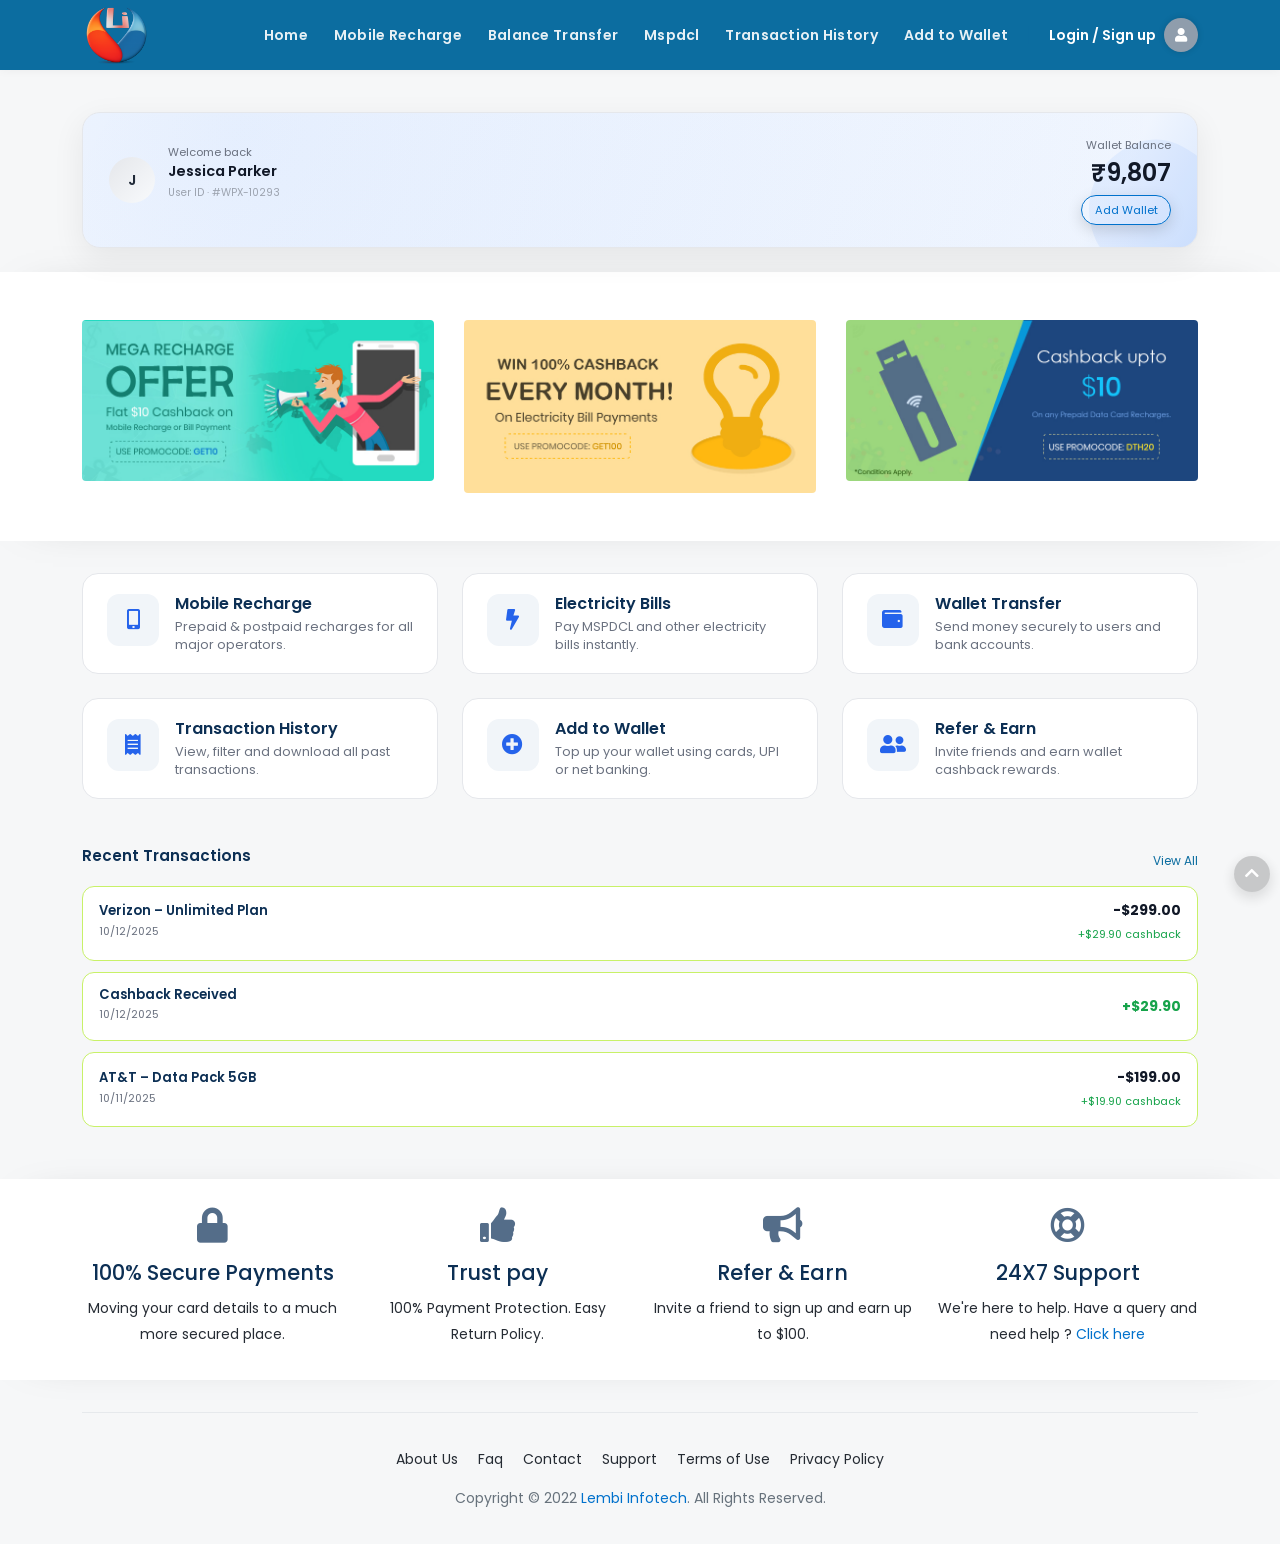
==== index.html @ 403d117f "initialcommit2" ====
<!DOCTYPE html>
<html lang="en">

<head>
<meta charset="UTF-8" />
<meta http-equiv="X-UA-Compatible" content="IE=edge">
<meta name="viewport" content="width=device-width, initial-scale=1, minimum-scale=1.0, shrink-to-fit=no">
<link href="images/logo.png" rel="icon" />
<title>Lembi Infotech - Recharge & Bill Payment, Booking HTML5 Template</title>
<meta name="description" content="Lembi Infotech - Recharge & Bill Payment, Booking HTML5 Template">
<meta name="author" content="Lembi Infotech">

<!-- Web Fonts
============================================= -->
<link href="https://fonts.googleapis.com/css2?family=Poppins:ital,wght@0,100;0,200;0,300;0,400;0,500;0,600;0,700;0,800;0,900;1,100;1,200;1,300;1,400;1,500;1,600;1,700;1,800;1,900&amp;display=swap" rel="stylesheet">

<!-- Stylesheet
============================================= -->
<link rel="stylesheet" type="text/css" href="vendor/bootstrap/css/bootstrap.min.css" />
<link rel="stylesheet" type="text/css" href="vendor/font-awesome/css/all.min.css" />
<link rel="stylesheet" type="text/css" href="vendor/owl.carousel/assets/owl.carousel.min.css" />
<link rel="stylesheet" type="text/css" href="css/stylesheet.css" />
<link id="color-switcher" type="text/css" rel="stylesheet" href="#" />
</head>
<body>
<!-- Preloader -->
<div id="preloader">
  <div data-loader="dual-ring"></div>
</div>
<!-- Preloader End --> 

<!-- Document Wrapper   
============================================= -->
<div id="main-wrapper"> 
  
  <!-- Header
  ============================================= -->
  <header id="header" class="header-dark">
    <div class="container">
      <div class="header-row">
        <div class="header-column justify-content-start"> 
          
          <!-- Logo
          ============================================= -->
          <div class="logo me-2 me-lg-3"> <a href="index.html" class="d-flex" title="Lembi Infotech - HTML Template"><img class="navbar-logo" src="images/logo.png" alt="Lembi Infotech" width="127" height="29" /></a> </div>
          <!-- Logo end --> 
          
        </div>
        <div class="header-column justify-content-end"> 
          
          <!-- Primary Navigation
          ============================================= -->
          <nav class="primary-menu navbar navbar-expand-lg">
            <div id="header-nav" class="collapse navbar-collapse">
              <ul class="navbar-nav">
                <!-- <li class="dropdown active"> <a class="" href="index-2.html">Home</a>
                  
                </li>
                <li class="dropdown active"> <a class="" href="index-2.html">Mobile Recharge</a>
                  
                </li>
                <li class="dropdown active"> <a class="" href="index-2.html">Balance Transfer</a>
                  
                </li>
                <li class="dropdown active"> <a class="" href="index-2.html">Mspdcl</a>
                  
                </li>
                <li class="dropdown active"> <a class="" href="index-2.html">Transaction History</a>
                  
                </li>
                <li class="dropdown active"> <a class="" href="index-2.html">Add to Wallet</a>
                  
                </li> -->
                <li class="dropdown active">
                  <a class="nav-link-smart" href="index-2.html">Home</a>
                </li>
                <li class="dropdown active">
                  <a class="nav-link-smart" href="index-2.html">Mobile Recharge</a>
                </li>
                <li class="dropdown active">
                  <a class="nav-link-smart" href="index-2.html">Balance Transfer</a>
                </li>
                <li class="dropdown active">
                  <a class="nav-link-smart" href="index-2.html">Mspdcl</a>
                </li>
                <li class="dropdown active">
                  <a class="nav-link-smart" href="index-2.html">Transaction History</a>
                </li>
                <li class="dropdown active">
                  <a class="nav-link-smart" href="index-2.html">Add to Wallet</a>
                </li>
                
       
              </ul>
            </div>
          </nav>
          <!-- Primary Navigation end --> 




      
          
          <!-- Collapse Button
		  =============================== -->
          <button class="navbar-toggler" type="button" data-bs-toggle="collapse" data-bs-target="#header-nav"> <span></span> <span></span> <span></span> </button>
          <div class="vr mx-2 h-25 my-auto"></div>
          <!-- Login Signup
		  =============================== -->
          <nav class="login-signup navbar navbar-expand">
            <ul class="navbar-nav">
              <li class="profile"><a class="pe-0" data-bs-toggle="modal" data-bs-target="#login-modal" href="#" title="Login / Sign up"><span class="d-none d-sm-inline-block">Login / Sign up</span> <span class="user-icon ms-sm-2"><i class="fas fa-user"></i></span></a></li>
            </ul>
          </nav>
        </div>
      </div>
    </div>
  </header>
  <!-- Header end --> 
  
  <!-- Content
  ============================================= -->
  <div id="content">


    <section class="wallet-header">
      <div class="container">
        <div class="wallet-card-pro">
    
          <!-- Background layers -->
          <span class="wallet-bg"></span>
          <span class="wallet-lines"></span>
    
          <!-- Decorative SVG -->
          <svg class="wallet-shape" viewBox="0 0 200 200" aria-hidden="true">
            <path
              d="M40,-60C55,-50,70,-40,76,-25C82,-10,78,10,68,28C58,46,42,62,22,70C2,78,-22,78,-40,68C-58,58,-70,38,-74,18C-78,-2,-74,-22,-64,-38C-54,-54,-38,-66,-20,-72C-2,-78,18,-76,40,-60Z"
              transform="translate(100 100)"
            />
          </svg>
    
          <!-- Left: User -->
          <div class="wallet-info">
            <div class="wallet-avatar">J</div>
            <div>
              <p class="wallet-greet">Welcome back</p>
              <h5 class="wallet-name">Jessica Parker</h5>
              <p class="wallet-id">User ID · #WPX-10293</p>
            </div>
          </div>
    
          <!-- Right: Balance -->
          <div class="wallet-balance">
            <p class="balance-label">Wallet Balance</p>
            <h2 class="balance-amount">₹9,807</h2>
            <a href="wallet-add.html" class="btn btn-outline-primary btn-sm">
              Add Wallet
            </a>
          </div>
    
        </div>
      </div>
    </section>
    
            

        <!-- Banner
    ============================================= -->
    <div class="bg-white shadow-md py-5">
      <div class="container">
        <div class="owl-carousel owl-theme" data-autoplay="true" data-loop="true" data-nav="true" data-margin="30" data-items-xs="1" data-items-sm="2" data-items-md="2" data-items-lg="3">
          <div class="item"><a href="#"><img class="img-fluid rounded" src="images/slider/banner-1.jpg" alt="banner" /></a></div>
          <div class="item"><a href="#"><img class="img-fluid rounded" src="images/slider/banner-6.jpg" alt="banner" /></a></div>
          <div class="item"><a href="#"><img class="img-fluid rounded" src="images/slider/banner-2.jpg" alt="banner" /></a></div>
        </div>
      </div>
    </div>
    <!-- Banner end --> 
    <section class="services-section">
      <div class="container">
        <div class="row g-4">
    
          <!-- Card -->
          <div class="col-6 col-md-6 col-lg-4">
            <a href="mobile-recharge.html" class="service-card-pro">
              <span class="service-more">⋯</span>
              <div class="service-icon">
                <i class="fas fa-mobile-alt"></i>
              </div>
              <div class="service-content">
                <h5>Mobile Recharge</h5>
                <p>Prepaid & postpaid recharges for all major operators.</p>
              </div>
            </a>
          </div>
    
          <div class="col-6 col-md-6 col-lg-4">
            <a href="electricity.html" class="service-card-pro">
              <span class="service-more">⋯</span>
              <div class="service-icon">
                <i class="fas fa-bolt"></i>
              </div>
              <div class="service-content">
                <h5>Electricity Bills</h5>
                <p>Pay MSPDCL and other electricity bills instantly.</p>
              </div>
            </a>
          </div>
    
          <div class="col-6 col-md-6 col-lg-4">
            <a href="wallet-transfer.html" class="service-card-pro">
              <span class="service-more">⋯</span>
              <div class="service-icon">
                <i class="fas fa-wallet"></i>
              </div>
              <div class="service-content">
                <h5>Wallet Transfer</h5>
                <p>Send money securely to users and bank accounts.</p>
              </div>
            </a>
          </div>
    
          <div class="col-6 col-md-6 col-lg-4">
            <a href="transactions.html" class="service-card-pro">
              <span class="service-more">⋯</span>
              <div class="service-icon">
                <i class="fas fa-receipt"></i>
              </div>
              <div class="service-content">
                <h5>Transaction History</h5>
                <p>View, filter and download all past transactions.</p>
              </div>
            </a>
          </div>
    
          <div class="col-6 col-md-6 col-lg-4">
            <a href="add-wallet.html" class="service-card-pro">
              <span class="service-more">⋯</span>
              <div class="service-icon">
                <i class="fas fa-plus-circle"></i>
              </div>
              <div class="service-content">
                <h5>Add to Wallet</h5>
                <p>Top up your wallet using cards, UPI or net banking.</p>
              </div>
            </a>
          </div>
    
          <div class="col-6 col-md-6 col-lg-4">
            <a href="referral.html" class="service-card-pro">
              <span class="service-more">⋯</span>
              <div class="service-icon">
                <i class="fas fa-user-friends"></i>
              </div>
              <div class="service-content">
                <h5>Refer & Earn</h5>
                <p>Invite friends and earn wallet cashback rewards.</p>
              </div>
            </a>
          </div>
    
        </div>
      </div>
    </section>
    

<!-- Recent Transactions -->
<section class="transactions-section">
  <div class="container">
    <div class="section-head">
      <h5>Recent Transactions</h5>
      <a href="transactions.html">View All</a>
    </div>

    <div class="transaction-card debit">
      <div class="tx-left">
        <h6>Verizon – Unlimited Plan</h6>
        <span class="tx-date">10/12/2025</span>
      </div>
      <div class="tx-right">
        <span class="amount negative">-$299.00</span>
        <span class="cashback positive">+$29.90 cashback</span>
      </div>
    </div>

    <div class="transaction-card credit">
      <div class="tx-left">
        <h6>Cashback Received</h6>
        <span class="tx-date">10/12/2025</span>
      </div>
      <div class="tx-right">
        <span class="amount positive">+$29.90</span>
      </div>
    </div>

    <div class="transaction-card debit">
      <div class="tx-left">
        <h6>AT&amp;T – Data Pack 5GB</h6>
        <span class="tx-date">10/11/2025</span>
      </div>
      <div class="tx-right">
        <span class="amount negative">-$199.00</span>
        <span class="cashback positive">+$19.90 cashback</span>
      </div>
    </div>

  </div>
</section>



    
    
  </div>
  <!-- Content end --> 
  
  <!-- Footer
  ============================================= -->
  <footer id="footer">
    <section class="section bg-white shadow-md pt-4 pb-3">
      <div class="container">
        <div class="row">
          <div class="col-sm-6 col-md-3">
            <div class="featured-box text-center">
              <div class="featured-box-icon"> <i class="fas fa-lock"></i> </div>
              <h4>100% Secure Payments</h4>
              <p>Moving your card details to a much more secured place.</p>
            </div>
          </div>
          <div class="col-sm-6 col-md-3">
            <div class="featured-box text-center">
              <div class="featured-box-icon"> <i class="fas fa-thumbs-up"></i> </div>
              <h4>Trust pay</h4>
              <p>100% Payment Protection. Easy Return Policy.</p>
            </div>
          </div>
          <div class="col-sm-6 col-md-3">
            <div class="featured-box text-center">
              <div class="featured-box-icon"> <i class="fas fa-bullhorn"></i> </div>
              <h4>Refer & Earn</h4>
              <p>Invite a friend to sign up and earn up to $100.</p>
            </div>
          </div>
          <div class="col-sm-6 col-md-3">
            <div class="featured-box text-center">
              <div class="featured-box-icon"> <i class="far fa-life-ring"></i> </div>
              <h4>24X7 Support</h4>
              <p>We're here to help. Have a query and need help ? <a href="#">Click here</a></p>
            </div>
          </div>
        </div>
      </div>
    </section>

    <div class="container">
      <div class="footer-copyright">
        <ul class="nav justify-content-center">
          <li class="nav-item"> <a class="nav-link active" href="#">About Us</a> </li>
          <li class="nav-item"> <a class="nav-link" href="#">Faq</a> </li>
          <li class="nav-item"> <a class="nav-link" href="#">Contact</a> </li>
          <li class="nav-item"> <a class="nav-link" href="#">Support</a> </li>
          <li class="nav-item"> <a class="nav-link" href="#">Terms of Use</a> </li>
          <li class="nav-item"> <a class="nav-link" href="#">Privacy Policy</a> </li>
        </ul>
        <p class="copyright-text">Copyright © 2022 <a href="#">Lembi Infotech</a>. All Rights Reserved.</p>
      </div>
    </div>
  </footer>
  <!-- Footer end --> 
  
</div>
<!-- Document Wrapper end --> 

<!-- Back to Top
============================================= --> 
<a id="back-to-top" data-bs-toggle="tooltip" title="Back to Top" href="javascript:void(0)"><i class="fa fa-chevron-up"></i></a> 



<!-- Login Modal
=========================== -->
<div id="login-modal" class="modal fade" role="dialog" aria-hidden="true">
  <div class="modal-dialog modal-dialog-centered" role="document">
    <div class="modal-content border-0">
      <div class="modal-body py-4 px-0">
        <button type="button" class="btn-close position-absolute top-0 end-0 mt-1 me-1 mt-sm-2 me-sm-2" data-bs-dismiss="modal" aria-label="Close"></button>
        <!-- Login Form
        ====================== -->
        <div class="row">
          <div class="col-11 col-md-10 mx-auto">
            <ul class="nav nav-tabs nav-justified mb-4" role="tablist">
              <li class="nav-item"> <a class="nav-link text-5 lh-lg active">Login</a> </li>
              <li class="nav-item"> <a class="nav-link text-5 lh-lg" href="#" data-bs-toggle="modal" data-bs-target="#signup-modal" data-bs-dismiss="modal">Sign Up</a> </li>
            </ul>
            <p class="text-4 fw-300 text-muted text-center mb-4">We are glad to see you again!</p>
            <form id="loginForm" method="post">
              <div class="mb-3">
                <input type="email" class="form-control" id="emailAddress" required placeholder="Mobile or Email">
              </div>
              <div class="mb-3">
                <input type="password" class="form-control" id="loginPassword" required placeholder="Password">
              </div>
              <div class="row my-4">
                <div class="col">
                  <div class="form-check text-3">
                    <input id="remember-me" name="remember" class="form-check-input" type="checkbox">
                    <label class="form-check-label text-2" for="remember-me">Remember Me</label>
                  </div>
                </div>
                <div class="col text-2 text-end"><a class="btn-link" href="#" data-bs-toggle="modal" data-bs-target="#forgot-password-modal" data-bs-dismiss="modal">Forgot Password ?</a></div>
              </div>
              <div class="d-grid my-4">
                <button class="btn btn-primary" type="submit">Login</button>
              </div>
			  </form>
            <div class="d-flex align-items-center my-3">
              <hr class="flex-grow-1">
              <span class="mx-2 text-2 text-muted">Or Login with Social Profile</span>
              <hr class="flex-grow-1">
            </div>
            <div class="d-flex  flex-column align-items-center mb-3">
              <ul class="social-icons social-icons-colored social-icons-circle">
                <li class="social-icons-facebook"><a href="#" data-bs-toggle="tooltip" title="Log In with Facebook"><i class="fab fa-facebook-f"></i></a></li>
                <li class="social-icons-twitter"><a href="#" data-bs-toggle="tooltip" title="Log In with Twitter"><i class="fab fa-twitter"></i></a></li>
                <li class="social-icons-google"><a href="#" data-bs-toggle="tooltip" title="Log In with Google"><i class="fab fa-google"></i></a></li>
                <li class="social-icons-linkedin"><a href="#" data-bs-toggle="tooltip" title="Log In with Linkedin"><i class="fab fa-linkedin-in"></i></a></li>
              </ul>
            </div>
            <p class="text-2 text-center mb-0">New to Lembi Infotech? <a class="btn-link" href="#" data-bs-toggle="modal" data-bs-target="#signup-modal" data-bs-dismiss="modal">Sign Up</a></p>
          </div>
        </div>
        <!-- Login Form End --> 
      </div>
    </div>
  </div>
</div>
<!-- Login Modal End --> 

<!-- Sign Up Modal
=========================== -->
<div id="signup-modal" class="modal fade" role="dialog" aria-hidden="true">
  <div class="modal-dialog modal-dialog-centered" role="document">
    <div class="modal-content border-0">
      <div class="modal-body py-4 px-0">
        <button type="button" class="btn-close position-absolute top-0 end-0 mt-1 me-1 mt-sm-2 me-sm-2" data-bs-dismiss="modal" aria-label="Close"></button>
        <!-- Sign Up Form
        ====================== -->
        <div class="row">
          <div class="col-11 col-md-10 mx-auto">
            <ul class="nav nav-tabs nav-justified mb-4" role="tablist">
              <li class="nav-item"> <a class="nav-link text-5 lh-lg" href="#" data-bs-toggle="modal" data-bs-target="#login-modal" data-bs-dismiss="modal">Log In</a> </li>
              <li class="nav-item"> <a class="nav-link text-5 lh-lg active">Sign Up</a> </li>
            </ul>
            <p class="text-4 fw-300 text-muted text-center mb-4">Looks like you're new here!</p>
            <form id="signupForm" method="post">
              <div class="mb-3">
                <input type="text" class="form-control" id="fullName" required placeholder="Your Name">
              </div>
              <div class="mb-3">
                <input type="email" class="form-control" id="emailAddress" required placeholder="Email Id">
              </div>
              <div class="mb-3">
                <input type="password" class="form-control" id="loginPassword" required placeholder="Password">
              </div>
              <div class="form-check text-3 my-4">
                <input id="agree" name="agree" class="form-check-input" type="checkbox">
                <label class="form-check-label text-2" for="agree">I agree to the <a href="#">Terms</a> and <a href="#">Privacy Policy</a>.</label>
              </div>
              <div class="d-grid my-4">
                <button class="btn btn-primary" type="submit">Sign Up</button>
              </div>
            </form>
            <div class="d-flex align-items-center my-3">
              <hr class="flex-grow-1">
              <span class="mx-2 text-2 text-muted">Or Sign Up with Social Profile</span>
              <hr class="flex-grow-1">
            </div>
            <div class="d-flex  flex-column align-items-center mb-3">
              <ul class="social-icons social-icons-colored social-icons-circle">
                <li class="social-icons-facebook"><a href="#" data-bs-toggle="tooltip" title="Sign Up with Facebook"><i class="fab fa-facebook-f"></i></a></li>
                <li class="social-icons-twitter"><a href="#" data-bs-toggle="tooltip" title="Sign Up with Twitter"><i class="fab fa-twitter"></i></a></li>
                <li class="social-icons-google"><a href="#" data-bs-toggle="tooltip" title="Sign Up with Google"><i class="fab fa-google"></i></a></li>
                <li class="social-icons-linkedin"><a href="#" data-bs-toggle="tooltip" title="Sign Up with Linkedin"><i class="fab fa-linkedin-in"></i></a></li>
              </ul>
            </div>
            <p class="text-2 text-center mb-0">Already have an account? <a class="btn-link" href="#" data-bs-toggle="modal" data-bs-target="#login-modal" data-bs-dismiss="modal">Log In</a></p>
          </div>
        </div>
        <!-- Sign Up Form End --> 
      </div>
    </div>
  </div>
</div>
<!-- Sign Up Modal End --> 

<!-- Forgot Password Modal
============================== -->
<div id="forgot-password-modal" class="modal fade" role="dialog" aria-hidden="true">
  <div class="modal-dialog modal-dialog-centered" role="document">
    <div class="modal-content border-0">
      <div class="modal-body py-4 px-0">
        <button type="button" class="btn-close position-absolute top-0 end-0 mt-1 me-1 mt-sm-2 me-sm-2" data-bs-dismiss="modal" aria-label="Close"></button>
        <!-- Forgot Password Form
        =========================== -->
        <div class="row">
          <div class="col-11 col-md-10 mx-auto">
            <h3 class="text-center mt-3 mb-4">Forgot your password?</h3>
            <p class="text-center text-3 text-muted">Enter your Email or Mobile and we’ll help you reset your password.</p>
            <form id="forgotForm" class="form-border" method="post">
              <div class="mb-3">
                <input type="text" class="form-control" id="emailAddress" required placeholder="Enter Email or Mobile Number">
              </div>
              <div class="d-grid my-4">
                <button class="btn btn-primary" type="submit">Continue</button>
              </div>
            </form>
            <p class="text-center mb-0"><a class="btn-link" href="#" data-bs-toggle="modal" data-bs-target="#login-modal" data-bs-dismiss="modal">Return to Log In</a> <span class="text-muted mx-3">|</span> <a class="btn-link" href="#" data-bs-toggle="modal" data-bs-target="#otp-modal" data-bs-dismiss="modal">Request OTP</a></p>
          </div>
        </div>
        <!-- Forgot Password Form End --> 
      </div>
    </div>
  </div>
</div>
<!-- Forgot Password Modal End --> 

<!-- OTP Modal
============================== -->
<div id="otp-modal" class="modal fade" role="dialog" aria-hidden="true">
  <div class="modal-dialog modal-dialog-centered" role="document">
    <div class="modal-content border-0">
      <div class="modal-body py-4 px-0">
        <button type="button" class="btn-close position-absolute top-0 end-0 mt-1 me-1 mt-sm-2 me-sm-2" data-bs-dismiss="modal" aria-label="Close"></button>
        <!-- OTP Form
        =========================== -->
        <div class="row">
          <div class="col-11 col-md-10 mx-auto">
            <h3 class="text-center mt-3 mb-4">Two-Step Verification</h3>
            <p class="text-center"><img class="img-fluid" src="images/otp-icon.png" alt="verification"></p>
            <p class="text-muted text-3 text-center">Please enter the OTP (one time password) to verify your account. A Code has been sent to <span class="text-dark text-4">+1*******179</span></p>
            <form id="otp-screen" class="form-border" method="post">
              <div class="row gx-3">
                <div class="col">
                  <input type="text" class="form-control text-center text-6 px-0 py-2" maxlength="1" required autocomplete="off">
                </div>
                <div class="col">
                  <input type="text" class="form-control text-center text-6 px-0 py-2" maxlength="1" required autocomplete="off">
                </div>
                <div class="col">
                  <input type="text" class="form-control text-center text-6 px-0 py-2" maxlength="1" required autocomplete="off">
                </div>
                <div class="col">
                  <input type="text" class="form-control text-center text-6 px-0 py-2" maxlength="1" required autocomplete="off">
                </div>
              </div>
              <div class="d-grid my-4">
                <button class="btn btn-primary" type="submit">Verify</button>
              </div>
            </form>
            <p class="text-2 text-center">Not received your code? <a class="btn-link" href="#">Resend code</a></p>
            <p class="text-2 text-center mb-0"><a class="btn-link" href="#">Call me</a></p>
          </div>
        </div>
        <!-- OTP Form End --> 
      </div>
    </div>
  </div>
</div>
<!-- OTP Modal End --> 


<!-- Script --> 
<script src="vendor/jquery/jquery.min.js"></script> 
<script src="vendor/bootstrap/js/bootstrap.bundle.min.js"></script> 
<script src="vendor/owl.carousel/owl.carousel.min.js"></script> 
<script src="js/switcher.min.js"></script>
<script src="js/theme.js"></script>
</body>

</html>
---- css/stylesheet.css ----
/*===========================================================

   Template Name: Demo
   Description: Recharge & Bill Payment, Booking HTML Template
   Author: Yoihenba & Lembo
	
=================================================
  Table of Contents
=================================================

	- Basic
	- Helpers Classes
	- Layouts
	- Header
		- Logo
		- Primary Menu
		- Secondary Nav
		- Page Header
	- Recharge & Bill Pages
	- Booking Pages
	- Blog
	- Elements
		- Featured Box
		- Team
		- Accordion & Toggle
		- Tabs
		- Easy Responsive Tab Accordion
		- Custom Background
		- Brands Grid
		- Banner
		- Simple ul
	- Footer
		- Payments Images
		- Newsleter
		- Social Icons
		- Login/Signup Modal Dialog
		- Back to Top
	- Extra

-------------------------------------------------------------------*/
/* =================================== */
/*  Basic Style 
/* =================================== */
body {
  background: #e7e9ed;
  color: #535b61;
  font-family: "Poppins", sans-serif;
  font-size: 14px;
  line-height: 22px;
}

/*-------- Preloader --------*/
#preloader {
  position: fixed;
  z-index: 999999999 !important;
  background-color: #fff;
  top: 0;
  left: 0;
  right: 0;
  bottom: 0;
  width: 100%;
  height: 100%;
}

#preloader [data-loader="dual-ring"] {
  position: absolute;
  top: 50%;
  left: 50%;
  width: 40px;
  height: 40px;
  margin-left: -20px;
  margin-top: -20px;
  content: " ";
  display: block;
  border-radius: 50%;
  border: 5px solid #0071cc;
  border-color: #0071cc #f1f5f6 #0071cc #f1f5f6;
  animation: dual-ring 0.8s linear infinite;
}

@keyframes dual-ring {
  0% {
    transform: rotate(0deg);
  }
  100% {
    transform: rotate(360deg);
  }
}

form {
  padding: 0;
  margin: 0;
  display: inline;
}

img {
  vertical-align: inherit;
}

a, a:focus {
  color: #0071cc;
  text-decoration: none;
  -webkit-transition: all 0.2s ease;
  transition: all 0.2s ease;
}

a:hover, a:active {
  color: #005da8;
  -webkit-transition: all 0.2s ease;
  transition: all 0.2s ease;
}

a:focus, a:active,
.btn.active.focus,
.btn.active:focus,
.btn.focus,
.btn:active.focus,
.btn:active:focus,
.btn:focus,
button:focus,
button:active {
  outline: none;
}

p {
  line-height: 1.9;
}

.blockquote {
  border-width: 0 0 0 5px;
  border-style: solid;
  border-color: #eee;
  padding: 10px 20px;
  font-size: 1rem;
}

html[dir="rtl"] .blockquote {
  border-width: 0 5px 0 0px;
}

iframe {
  border: 0 !important;
}

h1, h2, h3, h4, h5, h6 {
  color: #0c2f54;
  font-family: "Poppins", sans-serif;
}

.table {
  color: #535b61;
}

.table-hover tbody tr:hover {
  background-color: #f6f7f8;
}

/* =================================== */
/*  Helpers Classes
/* =================================== */
/* Box Shadow */
.shadow-md {
  -webkit-box-shadow: 0px 0px 50px -35px rgba(0, 0, 0, 0.4);
  box-shadow: 0px 0px 50px -35px rgba(0, 0, 0, 0.4);
}

/* Border Radius */
.rounded-top-0 {
  border-top-start-radius: 0px !important;
  border-top-end-radius: 0px !important;
}

.rounded-bottom-0 {
  border-bottom-start-radius: 0px !important;
  border-bottom-end-radius: 0px !important;
}

html:not([dir="rtl"]) .rounded-start-0 {
  border-top-left-radius: 0px !important;
  border-bottom-left-radius: 0px !important;
}

html:not([dir="rtl"]) .rounded-end-0 {
  border-top-right-radius: 0px !important;
  border-top-right-radius: 0px !important;
  border-bottom-right-radius: 0px !important;
}

html[dir="rtl"] .rounded-start-0 {
  border-top-right-radius: 0px !important;
  border-top-right-radius: 0px !important;
  border-bottom-right-radius: 0px !important;
}

html[dir="rtl"] .rounded-end-0 {
  border-top-left-radius: 0px !important;
  border-bottom-left-radius: 0px !important;
}

/* Text Size */
.text-0 {
  font-size: 11px !important;
  font-size: 0.6875rem !important;
}

.text-1 {
  font-size: 12px !important;
  font-size: 0.75rem !important;
}

.text-2 {
  font-size: 14px !important;
  font-size: 0.875rem !important;
}

.text-3 {
  font-size: 16px !important;
  font-size: 1rem !important;
}

.text-4 {
  font-size: 18px !important;
  font-size: 1.125rem !important;
}

.text-5 {
  font-size: 21px !important;
  font-size: 1.3125rem !important;
}

.text-6 {
  font-size: 24px !important;
  font-size: 1.50rem !important;
}

.text-7 {
  font-size: 28px !important;
  font-size: 1.75rem !important;
}

.text-8 {
  font-size: 32px !important;
  font-size: 2rem !important;
}

.text-9 {
  font-size: 36px !important;
  font-size: 2.25rem !important;
}

.text-10 {
  font-size: 40px !important;
  font-size: 2.50rem !important;
}

.text-11 {
  font-size: calc(1.4rem + 1.8vw) !important;
}

@media (min-width: 1200px) {
  .text-11 {
    font-size: 2.75rem !important;
  }
}

.text-12 {
  font-size: calc(1.425rem + 2.1vw) !important;
}

@media (min-width: 1200px) {
  .text-12 {
    font-size: 3rem !important;
  }
}

.text-13 {
  font-size: calc(1.45rem + 2.4vw) !important;
}

@media (min-width: 1200px) {
  .text-13 {
    font-size: 3.25rem !important;
  }
}

.text-14 {
  font-size: calc(1.475rem + 2.7vw) !important;
}

@media (min-width: 1200px) {
  .text-14 {
    font-size: 3.5rem !important;
  }
}

.text-15 {
  font-size: calc(1.5rem + 3vw) !important;
}

@media (min-width: 1200px) {
  .text-15 {
    font-size: 3.75rem !important;
  }
}

.text-16 {
  font-size: calc(1.525rem + 3.3vw) !important;
}

@media (min-width: 1200px) {
  .text-16 {
    font-size: 4rem !important;
  }
}

.text-17 {
  font-size: calc(1.575rem + 3.9vw) !important;
}

@media (min-width: 1200px) {
  .text-17 {
    font-size: 4.5rem !important;
  }
}

.text-18 {
  font-size: calc(1.625rem + 4.5vw) !important;
}

@media (min-width: 1200px) {
  .text-18 {
    font-size: 5rem !important;
  }
}

.text-19 {
  font-size: calc(1.65rem + 4.8vw) !important;
}

@media (min-width: 1200px) {
  .text-19 {
    font-size: 5.25rem !important;
  }
}

.text-20 {
  font-size: calc(1.7rem + 5.4vw) !important;
}

@media (min-width: 1200px) {
  .text-20 {
    font-size: 5.75rem !important;
  }
}

.text-21 {
  font-size: calc(1.775rem + 6.3vw) !important;
}

@media (min-width: 1200px) {
  .text-21 {
    font-size: 6.5rem !important;
  }
}

.text-22 {
  font-size: calc(1.825rem + 6.9vw) !important;
}

@media (min-width: 1200px) {
  .text-22 {
    font-size: 7rem !important;
  }
}

.text-23 {
  font-size: calc(1.9rem + 7.8vw) !important;
}

@media (min-width: 1200px) {
  .text-23 {
    font-size: 7.75rem !important;
  }
}

.text-24 {
  font-size: calc(1.95rem + 8.4vw) !important;
}

@media (min-width: 1200px) {
  .text-24 {
    font-size: 8.25rem !important;
  }
}

.text-25 {
  font-size: calc(2.025rem + 9.3vw) !important;
}

@media (min-width: 1200px) {
  .text-25 {
    font-size: 9rem !important;
  }
}

.text-11, .text-12, .text-13, .text-14, .text-15, .text-16, .text-17, .text-18, .text-19, .text-20, .text-21, .text-22, .text-23, .text-24, .text-25 {
  line-height: 1.3;
}

/* Font Weight */
.fw-100 {
  font-weight: 100 !important;
}

.fw-200 {
  font-weight: 200 !important;
}

.fw-300 {
  font-weight: 300 !important;
}

.fw-400 {
  font-weight: 400 !important;
}

.fw-500 {
  font-weight: 500 !important;
}

.fw-600 {
  font-weight: 600 !important;
}

.fw-700 {
  font-weight: 700 !important;
}

.fw-800 {
  font-weight: 800 !important;
}

.fw-900 {
  font-weight: 900 !important;
}

/* Opacity */
.opacity-0 {
  opacity: 0;
}

.opacity-1 {
  opacity: 0.1;
}

.opacity-2 {
  opacity: 0.2;
}

.opacity-3 {
  opacity: 0.3;
}

.opacity-4 {
  opacity: 0.4;
}

.opacity-5 {
  opacity: 0.5;
}

.opacity-6 {
  opacity: 0.6;
}

.opacity-7 {
  opacity: 0.7;
}

.opacity-8 {
  opacity: 0.8;
}

.opacity-9 {
  opacity: 0.9;
}

.opacity-10 {
  opacity: 1;
}

/* Background light */
.bg-light-1 {
  background-color: #f9f9fb !important;
}

.bg-light-2 {
  background-color: #f8f8fa !important;
}

.bg-light-3 {
  background-color: #f5f5f5 !important;
}

.bg-light-4 {
  background-color: #eff0f2 !important;
}

.bg-light-5 {
  background-color: #ececec !important;
}

/* Background Dark */
.bg-dark {
  background-color: #111418 !important;
}

.bg-dark-1 {
  background-color: #191f24 !important;
}

.bg-dark-2 {
  background-color: #232a31 !important;
}

.bg-dark-3 {
  background-color: #2b343c !important;
}

.bg-dark-4 {
  background-color: #38434f !important;
}

.bg-dark-5 {
  background-color: #435161 !important;
}

hr {
  opacity: 0.15;
}

/* =================================== */
/*  Layouts
/* =================================== */
#main-wrapper {
  background: #f6f7f8;
}

@media (min-width: 992px) and (max-width: 1199.98px) {
  #main-wrapper.boxed {
    max-width: 990px;
    margin: 0 auto;
    -webkit-box-shadow: 0px 0px 10px rgba(0, 0, 0, 0.1);
    box-shadow: 0px 0px 10px rgba(0, 0, 0, 0.1);
  }
}

@media (min-width: 1200px) and (max-width: 1399.98px) {
  #main-wrapper.boxed {
    max-width: 1180px;
    margin: 0 auto;
    -webkit-box-shadow: 0px 0px 10px rgba(0, 0, 0, 0.1);
    box-shadow: 0px 0px 10px rgba(0, 0, 0, 0.1);
  }
}

@media (min-width: 1400px) {
  #main-wrapper.boxed {
    max-width: 1360px;
    margin: 0 auto;
    -webkit-box-shadow: 0px 0px 10px rgba(0, 0, 0, 0.1);
    box-shadow: 0px 0px 10px rgba(0, 0, 0, 0.1);
  }
}

.section {
  position: relative;
  padding: 50px 0;
  padding: 3.125rem 0;
}

/*== Fullscreen Height Intro when use default Header ==*/
.fullscreen-with-header {
  min-height: calc(100vh - 70px) !important;
}

/* =================================== */
/*  Header
/* =================================== */
/* #header {
  background: #0C6DA0
;
  -webkit-box-shadow: 0px 0px 10px rgba(0, 0, 0, 0.05);
  box-shadow: 0px 0px 10px rgba(0, 0, 0, 0.05);
} */

/* ===================================
   Header (FIXED & SAFE)
=================================== */
#header {
  background: #0C6DA0;
  box-shadow: 0px 0px 10px rgba(0, 0, 0, 0.05);
  position: fixed;          /* 🔑 key fix */
  top: 0;
  left: 0;
  width: 100%;
  z-index: 1100;
}


#header .navbar {
  padding: 0px;
}
/* 
#header.bg-transparent {
  position: absolute;
  z-index: 999;
  top: 0;
  left: 0;
  width: 100%;
  box-shadow: none;
} */

#header.bg-transparent {
  position: fixed;          /* override absolute */
  z-index: 1100;
  top: 0;
  left: 0;
  width: 100%;
  box-shadow: none;
}

/* ===================================
   Content Offset for Fixed Header
=================================== */
#content {
  padding-top: 88px; /* header height */
}

@media (max-width: 991px) {
  #content {
    padding-top: 104px;
  }
}

#header.header-border .header-row {
  border-bottom: 1px solid rgba(250, 250, 250, 0.3);
}

#header .logo {
  position: relative;
  -webkit-box-align: center;
  -ms-flex-align: center;
  align-items: center;
  display: -webkit-box;
  display: -ms-flexbox;
  display: flex;
  -ms-flex-item-align: stretch;
  align-self: stretch;
}

#header .header-row {
  position: relative;
  display: -webkit-box;
  display: -ms-flexbox;
  max-height: 100%;
  display: flex;
  -webkit-box-flex: 1;
  -ms-flex-positive: 1;
  flex-grow: 1;
  -ms-flex-preferred-size: 100%;
  flex-basis: 100%;
  -webkit-box-align: center;
  -ms-flex-align: center;
  align-items: center;
  -ms-flex-item-align: stretch;
  align-self: stretch;
}

#header .header-column {
  display: -webkit-box;
  display: -ms-flexbox;
  display: flex;
  z-index: 1100;      /* higher than wallet */
  -ms-flex-item-align: stretch;
  align-self: stretch;
  -webkit-box-align: center;
  -ms-flex-align: center;
  align-items: center;
  -webkit-box-flex: 1;
  -ms-flex-positive: 1;
  flex-grow: 1;
}

#header .header-column .header-row {
  -webkit-box-pack: inherit;
  -ms-flex-pack: inherit;
  justify-content: inherit;
  z-index: 1100;      /* higher than wallet */

}

.navbar-light .navbar-nav .active > .nav-link {
  color: #005da8;
}

.navbar-light .navbar-nav .nav-link.active, .navbar-light .navbar-nav .nav-link.show {
  color: #005da8;
}

.navbar-light .navbar-nav .show > .nav-link {
  color: #005da8;
}

.primary-menu.navbar {
  position: inherit;
}

.primary-menu, .login-signup {
  display: -webkit-box !important;
  display: -ms-flexbox !important;
  display: flex !important;
  height: auto !important;
  -webkit-box-ordinal-group: 0;
  -ms-flex-item-align: stretch;
  align-self: stretch;
}

.primary-menu ul.navbar-nav > li, .login-signup ul.navbar-nav > li {
  display: -webkit-box;
  display: -ms-flexbox;
  display: flex;
  height: 100%;
}

.primary-menu ul.navbar-nav > li a, .login-signup ul.navbar-nav > li a {
  display: -webkit-box;
  display: -ms-flexbox;
  display: flex;
  -webkit-box-align: center;
  -ms-flex-align: center;
  align-items: center;
}

.primary-menu ul.navbar-nav > li > a:not(.btn), .login-signup ul.navbar-nav > li > a:not(.btn) {
  height: 70px;
  padding-left: 0.85em;
  padding-right: 0.85em;
  color: #0c2e53;
  -webkit-transition: all 0.2s ease;
  transition: all 0.2s ease;
  position: relative;
}

.primary-menu ul.navbar-nav > li:hover > a:not(.btn), .primary-menu ul.navbar-nav > li.active > a:not(.btn), .login-signup ul.navbar-nav > li:hover > a:not(.btn), .login-signup ul.navbar-nav > li.active > a:not(.btn) {
  color: #0071cc;
  -webkit-transition: all 0.2s ease;
  transition: all 0.2s ease;
}

.primary-menu ul.navbar-nav > li.dropdown .dropdown-menu li > a:not(.btn), .login-signup ul.navbar-nav > li.dropdown .dropdown-menu li > a:not(.btn) {
  padding: 7px 20px 7px 0px;
  background-color: transparent;
  color: #777;
  -webkit-transition: all 0.2s ease;
  transition: all 0.2s ease;
}

.primary-menu ul.navbar-nav > li.dropdown .dropdown-menu li > a:not(.btn) > i:not(.arrow), .login-signup ul.navbar-nav > li.dropdown .dropdown-menu li > a:not(.btn) > i:not(.arrow) {
  font-size: .875rem;
  width: 18px;
  text-align: center;
  margin-right: 7px;
}

.primary-menu ul.navbar-nav > li.dropdown .dropdown-menu li:hover > a:not(.btn), .login-signup ul.navbar-nav > li.dropdown .dropdown-menu li:hover > a:not(.btn) {
  color: #0071cc;
  -webkit-transition: all 0.2s ease;
  transition: all 0.2s ease;
}

.primary-menu ul.navbar-nav > li.dropdown:hover > a:after, .login-signup ul.navbar-nav > li.dropdown:hover > a:after {
  clear: both;
  content: ' ';
  display: block;
  width: 0;
  height: 0;
  border-style: solid;
  border-color: transparent transparent #ccc transparent;
  position: absolute;
  border-width: 0px 7px 6px 7px;
  bottom: 0px;
  left: 50%;
  margin: 0 0 0 -5px;
  z-index: 1022;
}

.primary-menu ul.navbar-nav > li.dropdown .dropdown-menu, .login-signup ul.navbar-nav > li.dropdown .dropdown-menu {
  -webkit-box-shadow: 0px 0px 12px rgba(0, 0, 0, 0.176);
  box-shadow: 0px 0px 12px rgba(0, 0, 0, 0.176);
  border: 0px none;
  border-top: 3px solid #ccc;
  padding: 10px 16px;
  min-width: 230px;
  margin: 0;
  font-size: 14px;
  font-size: 0.875rem;
  z-index: 1021;
  top: 100%;
}

.primary-menu ul.navbar-nav > li.dropdown.language .dropdown-menu, .login-signup ul.navbar-nav > li.dropdown.language .dropdown-menu {
  min-width: 140px;
}

.primary-menu ul.navbar-nav > li.dropdown.notifications .dropdown-menu, .login-signup ul.navbar-nav > li.dropdown.notifications .dropdown-menu {
  width: 265px;
}

.primary-menu ul.navbar-nav > li.dropdown.notifications .dropdown-menu li > a:not(.btn), .login-signup ul.navbar-nav > li.dropdown.notifications .dropdown-menu li > a:not(.btn) {
  white-space: normal;
  padding-left: 24px;
  position: relative;
}

.primary-menu ul.navbar-nav > li.dropdown.notifications .dropdown-menu li > a:not(.btn) > i:not(.arrow), .login-signup ul.navbar-nav > li.dropdown.notifications .dropdown-menu li > a:not(.btn) > i:not(.arrow) {
  position: absolute;
  top: 12px;
  left: 0px;
}

.primary-menu ul.navbar-nav > li.dropdown-mega, .login-signup ul.navbar-nav > li.dropdown-mega {
  position: static;
}

.primary-menu ul.navbar-nav > li.dropdown-mega > .dropdown-menu, .login-signup ul.navbar-nav > li.dropdown-mega > .dropdown-menu {
  width: 100%;
  padding: 20px 20px;
}

.primary-menu .dropdown-menu-end, .login-signup .dropdown-menu-end {
  left: auto !important;
  right: 100% !important;
}

.primary-menu ul.navbar-nav > li > .dropdown-menu .row > div, .login-signup ul.navbar-nav > li > .dropdown-menu .row > div {
  border-right: 1px solid #eee;
  padding: 5px 10px 5px 20px;
}

.primary-menu ul.navbar-nav > li > .dropdown-menu .row > div:last-child, .login-signup ul.navbar-nav > li > .dropdown-menu .row > div:last-child {
  border-right: 0;
}

.primary-menu ul.navbar-nav > li .sub-title, .login-signup ul.navbar-nav > li .sub-title {
  display: block;
  font-size: 16px;
  font-size: 1rem;
  margin-top: 1rem;
  padding-bottom: 5px;
}

.primary-menu ul.navbar-nav > li .dropdown-mega-submenu, .login-signup ul.navbar-nav > li .dropdown-mega-submenu {
  list-style-type: none;
  padding-left: 0px;
}

.primary-menu ul.navbar-nav > li.dropdown .dropdown-menu .dropdown-menu, .login-signup ul.navbar-nav > li.dropdown .dropdown-menu .dropdown-menu {
  left: 100%;
  margin-top: -40px;
}

.primary-menu ul.navbar-nav > li.dropdown .dropdown-menu .dropdown-toggle:after, .login-signup ul.navbar-nav > li.dropdown .dropdown-menu .dropdown-toggle:after {
  border-top: .4em solid transparent;
  border-right: 0;
  border-bottom: 0.4em solid transparent;
  border-left: 0.4em solid;
}

.primary-menu ul.navbar-nav > li.dropdown .dropdown-toggle .arrow, .login-signup ul.navbar-nav > li.dropdown .dropdown-toggle .arrow {
  position: absolute;
  min-width: 30px;
  height: 100%;
  right: 0px;
  top: 0;
  -webkit-transition: all 0.2s ease;
  transition: all 0.2s ease;
}

.primary-menu ul.navbar-nav > li.dropdown .dropdown-toggle .arrow:after, .login-signup ul.navbar-nav > li.dropdown .dropdown-toggle .arrow:after {
  content: " ";
  position: absolute;
  top: 50%;
  left: 50%;
  border-color: #000;
  border-top: 1px solid;
  border-right: 1px solid;
  width: 6px;
  height: 6px;
  -webkit-transform: translate(-50%, -50%) rotate(45deg);
  transform: translate(-50%, -50%) rotate(45deg);
}

.primary-menu ul.navbar-nav > li.dropdown .dropdown-toggle .arrow.arrow-end:after, .login-signup ul.navbar-nav > li.dropdown .dropdown-toggle .arrow.arrow-end:after {
  -webkit-transform: translate(-50%, -50%) rotate(225deg);
  transform: translate(-50%, -50%) rotate(225deg);
}

.primary-menu .dropdown-toggle:after, .login-signup .dropdown-toggle:after {
  content: none;
}

.primary-menu ul.navbar-nav > li.profile > a, .login-signup ul.navbar-nav > li.profile > a {
  position: relative;
}

.primary-menu ul.navbar-nav > li.profile > a span.user-icon, .login-signup ul.navbar-nav > li.profile > a span.user-icon {
  background: #8f9dac;
  color: #fff;
  border-radius: 100%;
  min-width: 34px;
  height: 34px;
  vertical-align: middle;
  line-height: 34px;
  font-size: 14px;
  text-align: center;
  display: inline-block;
  -webkit-box-shadow: 0px 0px 6px rgba(0, 0, 0, 0.15);
  box-shadow: 0px 0px 6px rgba(0, 0, 0, 0.15);
}

html[dir="rtl"] .primary-menu ul.navbar-nav > li.dropdown .dropdown-menu li > a:not(.btn), html[dir="rtl"] .login-signup ul.navbar-nav > li.dropdown .dropdown-menu li > a:not(.btn) {
  padding-left: 20px;
  padding-right: 0px;
}

html[dir="rtl"] .primary-menu ul.navbar-nav > li.dropdown .dropdown-menu li > a:not(.btn) > i:not(.arrow), html[dir="rtl"] .login-signup ul.navbar-nav > li.dropdown .dropdown-menu li > a:not(.btn) > i:not(.arrow) {
  margin-right: 0px;
  margin-left: 7px;
}

html[dir="rtl"] .primary-menu ul.navbar-nav > li.dropdown:hover > a:after, html[dir="rtl"] .login-signup ul.navbar-nav > li.dropdown:hover > a:after {
  left: auto;
  right: 50%;
  margin: 0 -5px 0 0;
}

html[dir="rtl"] .primary-menu ul.navbar-nav > li.dropdown.notifications .dropdown-menu li > a:not(.btn), html[dir="rtl"] .login-signup ul.navbar-nav > li.dropdown.notifications .dropdown-menu li > a:not(.btn) {
  padding-left: 0;
  padding-right: 24px;
}

html[dir="rtl"] .primary-menu ul.navbar-nav > li.dropdown.notifications .dropdown-menu li > a:not(.btn) > i:not(.arrow), html[dir="rtl"] .login-signup ul.navbar-nav > li.dropdown.notifications .dropdown-menu li > a:not(.btn) > i:not(.arrow) {
  left: auto;
  right: 0px;
}

html[dir="rtl"] .primary-menu .dropdown-menu-end, html[dir="rtl"] .login-signup .dropdown-menu-end {
  left: 100% !important;
  right: auto !important;
}

html[dir="rtl"] .primary-menu ul.navbar-nav > li > .dropdown-menu .row > div, html[dir="rtl"] .login-signup ul.navbar-nav > li > .dropdown-menu .row > div {
  padding: 5px 20px 5px 10px;
  border-left: 1px solid #eee;
  border-right: 0px;
}

html[dir="rtl"] .primary-menu ul.navbar-nav > li > .dropdown-menu .row > div:last-child, html[dir="rtl"] .login-signup ul.navbar-nav > li > .dropdown-menu .row > div:last-child {
  border-left: 0;
}

html[dir="rtl"] .primary-menu ul.navbar-nav > li .dropdown-mega-submenu, html[dir="rtl"] .login-signup ul.navbar-nav > li .dropdown-mega-submenu {
  padding-right: 0px;
}

html[dir="rtl"] .primary-menu ul.navbar-nav > li.dropdown .dropdown-menu .dropdown-menu, html[dir="rtl"] .login-signup ul.navbar-nav > li.dropdown .dropdown-menu .dropdown-menu {
  left: auto;
  right: 100%;
}

html[dir="rtl"] .primary-menu ul.navbar-nav > li.dropdown .dropdown-menu .dropdown-toggle:after, html[dir="rtl"] .login-signup ul.navbar-nav > li.dropdown .dropdown-menu .dropdown-toggle:after {
  border-left: 0;
  border-right: 0.4em solid;
}

html[dir="rtl"] .primary-menu ul.navbar-nav > li.dropdown .dropdown-toggle .arrow, html[dir="rtl"] .login-signup ul.navbar-nav > li.dropdown .dropdown-toggle .arrow {
  right: auto;
  left: 0px;
}

html[dir="rtl"] .primary-menu ul.navbar-nav > li.dropdown .dropdown-toggle .arrow:after, html[dir="rtl"] .login-signup ul.navbar-nav > li.dropdown .dropdown-toggle .arrow:after {
  left: auto;
  right: 50%;
  border-top: 0px;
  border-right: 0px;
  border-bottom: 1px solid;
  border-left: 1px solid;
  -webkit-transform: translate(-50%, -50%) rotate(45deg);
  transform: translate(-50%, -50%) rotate(45deg);
}

html[dir="rtl"] .primary-menu ul.navbar-nav > li.dropdown .dropdown-toggle .arrow.arrow-end:after, html[dir="rtl"] .login-signup ul.navbar-nav > li.dropdown .dropdown-toggle .arrow.arrow-end:after {
  -webkit-transform: translate(-50%, -50%) rotate(225deg);
  transform: translate(-50%, -50%) rotate(225deg);
}

.dropdown-menu {
  -webkit-box-shadow: 0px 0px 12px rgba(0, 0, 0, 0.176);
  box-shadow: 0px 0px 12px rgba(0, 0, 0, 0.176);
  border: 0px none;
  font-size: 14px;
  font-size: 0.875rem;
}

.header-text-light .navbar-toggler span {
  background: #fff;
}

.header-text-light .login-signup ul.navbar-nav > li > a:not(.btn) {
  color: rgba(250, 250, 250, 0.8);
}

.header-text-light .login-signup ul.navbar-nav > li:hover > a:not(.btn), .header-text-light .login-signup ul.navbar-nav > li.active > a:not(.btn) {
  color: #fff;
}

.header-text-light .login-signup ul.navbar-nav > li.profile > a span.user-icon {
  background: rgba(250, 250, 250, 0.4);
}

@media (min-width: 992px) {
  .header-text-light .primary-menu ul.navbar-nav > li > a {
    color: rgba(250, 250, 250, 0.8);
  }
  .header-text-light .primary-menu ul.navbar-nav > li:hover > a:not(.btn), .header-text-light .primary-menu ul.navbar-nav > li.active > a:not(.btn) {
    color: #fff;
  }
}

.primary-menu.navbar-dropdown-dark ul.navbar-nav > li.dropdown .dropdown-menu, .login-signup.navbar-dropdown-dark ul.navbar-nav > li.dropdown .dropdown-menu {
  background-color: #252A2C;
  color: #fff;
  border-color: #252A2C;
}

.primary-menu.navbar-dropdown-dark ul.navbar-nav > li.dropdown .dropdown-menu .dropdown-menu, .login-signup.navbar-dropdown-dark ul.navbar-nav > li.dropdown .dropdown-menu .dropdown-menu {
  background-color: #272c2e;
}

.primary-menu.navbar-dropdown-dark ul.navbar-nav > li.dropdown:hover > a:after, .login-signup.navbar-dropdown-dark ul.navbar-nav > li.dropdown:hover > a:after {
  border-color: transparent transparent #252A2C transparent;
}

.primary-menu.navbar-dropdown-dark ul.navbar-nav > li.dropdown .dropdown-menu li > a:not(.btn), .login-signup.navbar-dropdown-dark ul.navbar-nav > li.dropdown .dropdown-menu li > a:not(.btn) {
  color: #a3a2a2;
}

.primary-menu.navbar-dropdown-dark ul.navbar-nav > li.dropdown .dropdown-menu li:hover > a:not(.btn), .login-signup.navbar-dropdown-dark ul.navbar-nav > li.dropdown .dropdown-menu li:hover > a:not(.btn) {
  color: #fff;
}

.primary-menu.navbar-dropdown-dark ul.navbar-nav > li .row > div, .login-signup.navbar-dropdown-dark ul.navbar-nav > li .row > div {
  border-color: #3a3a3a;
}

.primary-menu.navbar-dropdown-primary ul.navbar-nav > li.dropdown .dropdown-menu, .login-signup.navbar-dropdown-primary ul.navbar-nav > li.dropdown .dropdown-menu {
  background-color: #0071cc;
  color: #fff;
  border-color: #0071cc;
}

.primary-menu.navbar-dropdown-primary ul.navbar-nav > li.dropdown .dropdown-menu .dropdown-menu, .login-signup.navbar-dropdown-primary ul.navbar-nav > li.dropdown .dropdown-menu .dropdown-menu {
  background-color: #0071cc;
}

.primary-menu.navbar-dropdown-primary ul.navbar-nav > li.dropdown:hover > a:after, .login-signup.navbar-dropdown-primary ul.navbar-nav > li.dropdown:hover > a:after {
  border-color: transparent transparent #0071cc transparent;
}

.primary-menu.navbar-dropdown-primary ul.navbar-nav > li.dropdown .dropdown-menu li > a:not(.btn), .login-signup.navbar-dropdown-primary ul.navbar-nav > li.dropdown .dropdown-menu li > a:not(.btn) {
  color: rgba(250, 250, 250, 0.8);
}

.primary-menu.navbar-dropdown-primary ul.navbar-nav > li.dropdown .dropdown-menu li:hover > a:not(.btn), .login-signup.navbar-dropdown-primary ul.navbar-nav > li.dropdown .dropdown-menu li:hover > a:not(.btn) {
  color: #fff;
}

.primary-menu.navbar-dropdown-primary ul.navbar-nav > li .row > div, .login-signup.navbar-dropdown-primary ul.navbar-nav > li .row > div {
  border-color: rgba(250, 250, 250, 0.2);
}

@media (max-width: 991.98px) {
  #header .navbar-dropdown-dark.primary-menu:before, .primary-menu.navbar-dropdown-dark ul.navbar-nav > li.dropdown .dropdown-menu .dropdown-menu {
    background-color: #252A2C;
  }
  #header .navbar-dropdown-primary.primary-menu:before {
    background-color: #0071cc;
  }
  .primary-menu.navbar-dropdown-primary ul.navbar-nav > li.dropdown .dropdown-menu .dropdown-menu {
    background-color: #0071cc;
  }
  .primary-menu.navbar-dropdown-dark ul.navbar-nav li {
    border-color: #444;
  }
  .primary-menu.navbar-dropdown-dark ul.navbar-nav > li > a {
    color: #a3a2a2;
  }
  .primary-menu.navbar-dropdown-dark ul.navbar-nav > li:hover > a {
    color: #fff;
  }
  .primary-menu.navbar-dropdown-primary ul.navbar-nav li {
    border-color: rgba(250, 250, 250, 0.2);
  }
  .primary-menu.navbar-dropdown-primary ul.navbar-nav > li > a {
    color: rgba(250, 250, 250, 0.8);
  }
  .primary-menu.navbar-dropdown-primary ul.navbar-nav > li:hover > a, .primary-menu.navbar-dropdown-primary ul.navbar-nav > li.active > a {
    color: #fff;
  }
}

@media (min-width: 992px) {
  .navbar-toggler {
    display: none;
  }
  .primary-menu ul.navbar-nav > li + li {
    margin-left: 2px;
  }
  .primary-menu ul.navbar-nav > li.dropdown .dropdown-menu li:hover > a:not(.btn) {
    margin-left: 5px;
  }
  .primary-menu ul.navbar-nav > li.dropdown .dropdown-menu li:hover > a .arrow {
    right: -3px;
    -webkit-transition: all 0.2s ease;
    transition: all 0.2s ease;
  }
  .primary-menu ul.navbar-nav > li.dropdown > .dropdown-toggle {
    padding-right: 1.6rem;
  }
  .primary-menu ul.navbar-nav > li.dropdown > .dropdown-toggle .arrow:after {
    -webkit-transform: translate(-60%, -70%) rotate(135deg);
    transform: translate(-60%, -50%) rotate(135deg);
    width: 7px;
    height: 7px;
    top: calc(50% - 2.5px);
  }
  .primary-menu ul.navbar-nav > li.dropdown-mega .sub-title:first-child {
    margin-top: 0px;
  }
  .primary-menu ul.navbar-nav > li.dropdown .dropdown-menu.dropdown-menu-sm {
    width: 465px;
    padding-right: 18px;
  }
  .primary-menu ul.navbar-nav > li.dropdown .dropdown-menu.dropdown-menu-md {
    width: 700px;
    padding-right: 18px;
  }
  .primary-menu ul.navbar-nav > li.dropdown .dropdown-menu.dropdown-menu-lg {
    width: 920px;
    padding-right: 18px;
  }
  html[dir="rtl"] .primary-menu ul.navbar-nav > li + li {
    margin-left: 0px;
    margin-right: 2px;
  }
  html[dir="rtl"] .primary-menu ul.navbar-nav > li.dropdown .dropdown-menu li:hover > a:not(.btn) {
    margin-left: 0px;
    margin-right: 5px;
  }
  html[dir="rtl"] .primary-menu ul.navbar-nav > li.dropdown .dropdown-menu li:hover > a .arrow {
    right: auto;
    left: -3px;
  }
  html[dir="rtl"] .primary-menu ul.navbar-nav > li.dropdown > .dropdown-toggle {
    padding-right: 0.85em;
    padding-left: 1.6rem;
  }
  html[dir="rtl"] .primary-menu ul.navbar-nav > li.dropdown > .dropdown-toggle .arrow:after {
    -webkit-transform: translate(60%, -50%) rotate(-45deg);
    transform: translate(60%, -50%) rotate(-45deg);
  }
}

.login-signup ul.navbar-nav > li.dropdown:not(.notifications) .dropdown-menu li:hover > a:not(.btn) {
  margin-left: 5px;
}

.login-signup ul.navbar-nav > li.dropdown:not(.notifications) .dropdown-menu li:hover > a .arrow {
  right: -3px;
  -webkit-transition: all 0.2s ease;
  transition: all 0.2s ease;
}

.login-signup ul.navbar-nav > li.dropdown:not(.notifications) > .dropdown-toggle {
  padding-right: 1.6rem;
}

.login-signup ul.navbar-nav > li.dropdown:not(.notifications) > .dropdown-toggle .arrow:after {
  -webkit-transform: translate(-60%, -70%) rotate(135deg);
  transform: translate(-60%, -50%) rotate(135deg);
  width: 7px;
  height: 7px;
  top: calc(50% - 2.5px);
}

.login-signup ul.navbar-nav > li.dropdown.notifications > .dropdown-toggle .arrow, .login-signup ul.navbar-nav > li.dropdown.profile > .dropdown-toggle .arrow {
  display: none;
}

.login-signup ul.navbar-nav > li.dropdown.notifications.notifications .count, .login-signup ul.navbar-nav > li.dropdown.profile.notifications .count {
  -webkit-box-shadow: 0px 0px 15px rgba(0, 0, 0, 0.15);
  box-shadow: 0px 0px 15px rgba(0, 0, 0, 0.15);
  position: relative;
  top: -8px;
  left: 0;
  font-size: 11px;
  background-color: #dc3545;
  border-radius: 50px;
  height: 16px;
  line-height: 16px;
  color: #fff;
  min-width: 16px;
  text-align: center;
  padding: 0 5px;
  display: inline-block;
  vertical-align: top;
  margin-left: -6px;
  margin-right: -5px;
}

.login-signup ul.navbar-nav > li.dropdown-mega .sub-title:first-child {
  margin-top: 0px;
}

html[dir="rtl"] .login-signup ul.navbar-nav > li.dropdown:not(.notifications) .dropdown-menu li:hover > a:not(.btn) {
  margin-left: 0px;
  margin-right: 5px;
}

html[dir="rtl"] .login-signup ul.navbar-nav > li.dropdown:not(.notifications) .dropdown-menu li:hover > a .arrow {
  right: auto;
  left: -3px;
}

html[dir="rtl"] .login-signup ul.navbar-nav > li.dropdown:not(.notifications) > .dropdown-toggle {
  padding-right: 0.85em;
  padding-left: 1.6rem;
}

html[dir="rtl"] .login-signup ul.navbar-nav > li.dropdown:not(.notifications) > .dropdown-toggle .arrow:after {
  -webkit-transform: translate(60%, -50%) rotate(-45deg);
  transform: translate(60%, -50%) rotate(-45deg);
}

@media (max-width: 991.98px) {
  /* Mobile Menu Button */
  .navbar-toggler {
    width: 25px;
    height: 30px;
    padding: 10px;
    margin: 18px 10px;
    position: relative;
    -webkit-transform: rotate(0deg);
    transform: rotate(0deg);
    -webkit-transition: 0.5s ease-in-out;
    transition: 0.5s ease-in-out;
    cursor: pointer;
    display: block;
  }
  .navbar-toggler span {
    display: block;
    position: absolute;
    height: 2px;
    width: 100%;
    background: #3c3636;
    border-radius: 2px;
    opacity: 1;
    left: 0;
    -webkit-transform: rotate(0deg);
    transform: rotate(0deg);
    -webkit-transition: 0.25s ease-in-out;
    transition: 0.25s ease-in-out;
  }
  .navbar-toggler span:nth-child(1) {
    top: 7px;
    -webkit-transform-origin: left center;
    -moz-transform-origin: left center;
    -o-transform-origin: left center;
    transform-origin: left center;
  }
  .navbar-toggler span:nth-child(2) {
    top: 13px;
    -webkit-transform-origin: left center;
    -moz-transform-origin: left center;
    -o-transform-origin: left center;
    transform-origin: left center;
  }
  .navbar-toggler span:nth-child(3) {
    top: 19px;
    -webkit-transform-origin: left center;
    -moz-transform-origin: left center;
    -o-transform-origin: left center;
    transform-origin: left center;
  }
  .navbar-toggler.open span:nth-child(1) {
    top: 5px;
    left: 4px;
    -webkit-transform: rotate(45deg);
    transform: rotate(45deg);
  }
  .navbar-toggler.open span:nth-child(2) {
    width: 0%;
    opacity: 0;
  }
  .navbar-toggler.open span:nth-child(3) {
    top: 21px;
    left: 4px;
    -webkit-transform: rotate(-45deg);
    transform: rotate(-45deg);
  }
  .navbar-toggler:focus {
    box-shadow: none;
  }
  #header .primary-menu {
    position: absolute;
    top: 99%;
    right: 0;
    left: 0;
    background: transparent;
    margin-top: 0px;
    z-index: 1000;
  }
  #header .primary-menu:before {
    content: '';
    display: block;
    position: absolute;
    top: 0;
    left: 50%;
    width: 100vw;
    height: 100%;
    background: #fff;
    z-index: -1;
    -webkit-transform: translateX(-50%);
    transform: translateX(-50%);
    -webkit-box-shadow: 0px 0px 15px rgba(0, 0, 0, 0.1);
    box-shadow: 0px 0px 15px rgba(0, 0, 0, 0.1);
  }
  #header .primary-menu > div {
    overflow: hidden;
    overflow-y: auto;
    max-height: 65vh;
    margin: 18px 0;
  }
  .primary-menu ul.navbar-nav li {
    display: block;
    border-bottom: 1px solid #eee;
    margin: 0;
    padding: 0;
  }
  .primary-menu ul.navbar-nav li:last-child {
    border: none;
  }
  .primary-menu ul.navbar-nav li.dropdown > .dropdown-toggle > .arrow:after {
    width: 8px;
    height: 8px;
    top: calc(50% - 2px);
  }
  .primary-menu ul.navbar-nav li.dropdown > .dropdown-toggle > .arrow.open:after {
    -webkit-transform: translate(-50%, -50%) rotate(-45deg);
    transform: translate(-50%, -50%) rotate(-45deg);
    -webkit-transition: all 0.2s ease;
    transition: all 0.2s ease;
    top: calc(50% - -2px);
  }
  .primary-menu ul.navbar-nav > li > a:not(.btn) {
    height: auto;
    padding: 8px 0;
    position: relative;
  }
  .primary-menu ul.navbar-nav > li.dropdown .dropdown-menu li > a:not(.btn) {
    padding: 8px 0;
    position: relative;
  }
  .primary-menu ul.navbar-nav > li.dropdown:hover > a:after {
    content: none;
  }
  .primary-menu ul.navbar-nav > li.dropdown .dropdown-toggle .arrow:after {
    -webkit-transform: translate(-50%, -50%) rotate(134deg);
    transform: translate(-50%, -50%) rotate(134deg);
    -webkit-transition: all 0.2s ease;
    transition: all 0.2s ease;
  }
  .primary-menu ul.navbar-nav > li.dropdown .dropdown-menu {
    margin: 0;
    -webkit-box-shadow: none;
    box-shadow: none;
    border: none;
    padding: 0px 15px 0px 15px;
  }
  .primary-menu ul.navbar-nav > li.dropdown .dropdown-menu .dropdown-menu {
    margin: 0;
  }
  .primary-menu ul.navbar-nav > li.dropdown .dropdown-menu .row > div {
    padding: 0px 15px;
    border: none;
  }
  .primary-menu ul.navbar-nav > li.dropdown .dropdown-menu .sub-title {
    margin-top: 10px;
    display: block;
    padding: 0;
  }
  .primary-menu ul.navbar-nav > li.login-signup > a:before {
    content: none;
  }
  html[dir="rtl"] .primary-menu ul.navbar-nav li.dropdown > .dropdown-toggle > .arrow.open:after {
    -webkit-transform: translate(50%, -50%) rotate(134deg);
    transform: translate(50%, -50%) rotate(134deg);
    -webkit-transition: all 0.2s ease;
    transition: all 0.2s ease;
    top: calc(50% - -2px);
  }
  html[dir="rtl"] .primary-menu ul.navbar-nav > li.dropdown .dropdown-toggle .arrow:after {
    -webkit-transform: translate(50%, -50%) rotate(-45deg);
    transform: translate(50%, -50%) rotate(-45deg);
    -webkit-transition: all 0.2s ease;
    transition: all 0.2s ease;
  }
}

/* Secondary Nav */
.secondary-nav.nav {
  padding-top: 12px;
  padding-bottom: 0px;
  padding-left: 8px;
}

.secondary-nav.nav .nav-link {
  text-align: center;
  font-size: 13px;
  font-size: 0.8125rem;
  margin: 0 10px;
  padding: .6rem 15px;
  color: #dde5ee;
  -webkit-transition: all 0.2s ease;
  transition: all 0.2s ease;
}

.secondary-nav.nav .nav-link:hover {
  color: #f2f4f7;
  -webkit-transition: all 0.2s ease;
  transition: all 0.2s ease;
}

.secondary-nav.nav .nav-item:first-child .nav-link {
  margin-left: 0px;
}

.secondary-nav.nav .nav-link span {
  display: block;
  font-size: 30px;
  margin-bottom: 5px;
}

.secondary-nav.nav .nav-item .nav-link.active {
  background: #fff;
  color: #0071cc;
  border-radius: 4px 4px 0px 0px;
}

.secondary-nav.nav.alternate {
  margin-bottom: 10px;
}

.secondary-nav.nav.alternate .nav-link {
  padding: .3rem 15px;
}

.secondary-nav.nav.alternate .nav-item .nav-link.active {
  background-color: transparent;
  color: #fff;
  border-bottom: 3px solid #dbe7f0;
}

@media (max-width: 1199.98px) {
  .secondary-nav.nav {
    flex-wrap: nowrap;
    overflow: hidden;
    overflow-x: auto;
    -ms-overflow-style: -ms-autohiding-scrollbar;
    -webkit-overflow-scrolling: touch;
  }
}

/* Page Header */
.page-header {
  margin: 0 0 30px 0;
  padding: 2.5rem 0;
}

.page-header h1 {
  font-size: 2rem;
  margin: 0;
  padding: 5px 0;
}

.page-header .breadcrumb {
  background: none;
  margin: 0 0 8px 2px;
  padding: 0;
  position: relative;
  -webkit-box-pack: center;
  -ms-flex-pack: center;
  justify-content: center;
}

.page-header .breadcrumb > li {
  display: inline-block;
  font-size: 13px;
  text-shadow: none;
  -webkit-transition: all 0.2s ease;
  transition: all 0.2s ease;
}

.page-header .breadcrumb > li + li:before {
  color: inherit;
  opacity: 0.7;
  font-family: 'Font Awesome 5 Free';
  content: "\f105";
  padding: 0 7px 0 5px;
  font-weight: 900;
}

.page-header .breadcrumb > li a {
  -webkit-transition: all 0.2s ease;
  transition: all 0.2s ease;
}

.page-header .breadcrumb > li a:hover {
  -webkit-transition: all 0.2s ease;
  transition: all 0.2s ease;
}

.page-header.page-header-dark {
  color: #fff;
}

.page-header.page-header-dark h1 {
  color: #fff;
}

.page-header.page-header-dark .breadcrumb > li {
  color: rgba(250, 250, 250, 0.8);
}

.page-header.page-header-dark .breadcrumb > li a {
  color: rgba(250, 250, 250, 0.8);
}

.page-header.page-header-dark .breadcrumb > li a:hover {
  color: #fff;
}

.page-header.page-header-light h1 {
  color: #0c2f54;
}

.page-header.page-header-light .breadcrumb > li {
  color: #707070;
}

.page-header.page-header-light .breadcrumb > li a {
  color: #707070;
}

.page-header.page-header-light .breadcrumb > li a:hover {
  color: #0071cc;
}

html[dir="rtl"] .page-header .breadcrumb {
  margin-right: 2px;
  margin-left: 0px;
}

html[dir="rtl"] .page-header .breadcrumb > li + li:before {
  padding: 0 5px 0 7px;
  content: "\f053";
}

/* =================================== */
/*  Rechare & Bill Payment
/* =================================== */
/* View Plans Link */
.view-plans-link {
  position: absolute;
  right: 0px;
  z-index: 4;
  padding: 0 15px;
  font-size: 13px;
  text-decoration: underline;
  -ms-flex-align: center;
  align-items: center;
  display: -ms-flexbox;
  display: flex;
  height: 100%;
}

html[dir="rtl"] .view-plans-link {
  right: auto;
  left: 0px;
}

/* Plans */
.plans {
  max-height: 380px;
  overflow: hidden;
  overflow-y: auto;
}

.plans.page {
  max-height: 617px;
}

@media (min-width: 768px) {
  .plans .table.table-lg td, .plans .table.table-lg th {
    padding: 1.8rem;
  }
}

/* Operator selection */
.operator-selection .form-check {
  position: relative;
  padding-left: 0;
}

.operator-selection .form-check .form-check-label {
  padding-bottom: 1rem;
}

.operator-selection .form-check .form-check-input {
  top: auto;
  bottom: 0rem;
  left: calc(50% - 0.65rem);
  position: absolute;
  margin: 0;
}

html[dir="rtl"] .operator-selection .form-check {
  padding-right: 0;
}

html[dir="rtl"] .operator-selection .form-check .form-check-input {
  left: auto;
  right: calc(50% - 0.75rem);
}

/* =================================== */
/*  Booking
/* =================================== */
/*==== Booking Page =====*/
.travellers-class {
  position: relative;
}

.travellers-class-input {
  cursor: pointer;
}

.travellers-class-input[readonly] {
  background: #fff;
}

.travellers-dropdown {
  position: absolute;
  display: none;
  -webkit-box-shadow: 0px 2px 12px rgba(0, 0, 0, 0.176);
  box-shadow: 0px 2px 12px rgba(0, 0, 0, 0.176);
  z-index: 11;
  background: #fff;
  padding: 20px;
  border-radius: 4px;
  min-width: 300px;
  width: 100%;
}

.travellers-dropdown .qty .qty-spinner {
  background: none;
  border: none;
  pointer-events: none;
  text-align: center;
  padding: .2rem .2rem;
}

.travellers-dropdown .qty .btn {
  padding-top: .2rem;
  padding-bottom: .2rem;
  border-radius: 0.25rem !important;
}

@media (max-width: 767.98px) {
  .travellers-dropdown {
    min-width: inherit;
  }
}

.icon-inside {
  position: absolute;
  right: 15px;
  top: calc(50% - 11px);
  pointer-events: none;
  font-size: 18px;
  font-size: 1.125rem;
  color: #c4c3c3;
  z-index: 3;
}

.form-control-sm + .icon-inside {
  font-size: 0.875rem !important;
  font-size: 14px;
  right: 10px;
}

html[dir="rtl"] .icon-inside {
  left: 15px;
  right: auto;
}

.flight-list .flight-item, .train-list .train-item, .bus-list .bus-item {
  position: relative;
  border-bottom: 1px solid #e9e9e9;
}

.flight-list .flight-item .flight-details .time-info small {
  line-height: 15px;
}

.flight-list.round-trip .flight-item .company-info span, .flight-list.round-trip .flight-item .time-info small {
  line-height: 15px;
}

.round-trip-fare small {
  line-height: 14px;
}

.round-trip-fare .company-info img {
  min-width: 26px;
}

.confirm-details .company-info {
  line-height: 15px;
}

.confirm-details .company-info img {
  min-width: 26px;
}

.confirm-details .time-info small {
  line-height: 15px;
}

.promo-code {
  max-height: 150px;
  padding-left: 30px;
  overflow-y: scroll;
}

.promo-code li {
  margin-bottom: 10px;
}

html[dir="rtl"] .promo-code {
  padding-left: 0px;
  padding-right: 30px;
}

.train-list .train-item .time-info small, .bus-list .bus-item .time-info small {
  line-height: 15px;
}

.date-available {
  border: 1px solid #dee2e6;
  list-style-type: none;
  margin: 0;
  padding: 0;
  flex-wrap: nowrap;
  overflow: hidden;
  overflow-x: auto;
  -ms-overflow-style: -ms-autohiding-scrollbar;
  -webkit-overflow-scrolling: touch;
}

.date-available li {
  flex: 1 1 auto !important;
  -ms-flex: 1 1 auto !important;
}

.date-available li + li {
  border-left: 1px solid #dee2e6;
}

html[dir="rtl"] .date-available li + li {
  border-right: 1px solid #dee2e6;
  border-left: 0px;
}

.location-brief-line {
  position: absolute;
  top: 7px;
  bottom: -31px;
  left: 1px;
  width: 5px;
  border-right: 2px solid #cbd7e0;
}

html[dir="rtl"] .location-brief-line {
  left: auto;
  right: 1px;
}

.location-brief-pickup {
  background: #cbd7e0;
  border-radius: 50%;
  width: 8px;
  height: 8px;
  display: inline-block;
  position: absolute;
  left: 0px;
}

.location-brief-dropoff {
  background: #cbd7e0;
  border-radius: 50%;
  width: 8px;
  height: 8px;
  display: inline-block;
  position: absolute;
  left: 0px;
  bottom: 0px;
}

/*==== Hotels & Cars =====*/
.hotels-list .hotels-item, .car-list .car-item {
  position: relative;
  margin-bottom: 1rem;
}

.hotels-amenities span, .car-features span {
  margin-right: .7rem;
  color: rgba(0, 0, 0, 0.4) !important;
}

html[dir="rtl"] .hotels-amenities span, html[dir="rtl"] .car-features span {
  margin-left: .7rem;
  margin-right: 0px;
}

.hotels-amenities span.cf {
  color: rgba(0, 0, 0, 0.5) !important;
  border-color: rgba(0, 0, 0, 0.3) !important;
  line-height: normal;
}

.hotels-amenities span.disabled {
  color: rgba(0, 0, 0, 0.1) !important;
  cursor: not-allowed;
}

.hotels-amenities-detail {
  display: -ms-flexbox;
  display: flex;
  -ms-flex-wrap: wrap;
  flex-wrap: wrap;
}

.hotels-amenities-detail span {
  width: 50px;
  height: 50px;
  line-height: 50px;
  text-align: center;
  margin-right: 10px;
  margin-bottom: 10px;
  color: #888;
}

html[dir="rtl"] .hotels-amenities-detail span {
  margin-right: 0px;
  margin-left: 10px;
}

.reviews .reviews-score {
  background: #3FC299;
}

.review-tumb {
  width: 60px;
  height: 60px;
  line-height: 60px;
}

@media (max-width: 767.98px) {
  .flight-list .flight-item .flight-details .nav-tabs .nav-item .nav-link {
    font-size: 0.875rem;
    padding: .5rem 0.5rem;
  }
  .round-trip-fare .price {
    font-size: 18px !important;
  }
  .round-trip-fare .time-info span {
    font-size: 15px !important;
  }
  .confirm-details .date {
    font-size: 14px !important;
  }
  .confirm-details .trip-title .trip-arrow {
    font-size: 31px !important;
  }
  .confirm-details .trip-title .trip-place {
    font-size: 15px !important;
  }
  .train-list .train-item .time-info .duration, .bus-list .bus-item .time-info .duration {
    font-size: 13px !important;
  }
  .train-list .train-item .train-name, .bus-list .bus-item .operator-name {
    font-size: 15px !important;
  }
}

@media (max-width: 575.98px) {
  .flight-list:not(.round-trip) .flight-item .company-info span {
    line-height: 15px;
  }
  .flight-list:not(.round-trip) .flight-item .time-info span {
    font-size: 12px !important;
  }
  .flight-list:not(.round-trip) .flight-item .price {
    font-size: 13px !important;
  }
  .flight-list:not(.round-trip) .flight-item .btn-book .btn {
    width: 100%;
    margin-top: 5px;
  }
  .flight-list:not(.round-trip) .flight-item .flight-details .time-info span {
    font-size: 22px !important;
  }
  .flight-list .flight-item .flight-details .trip-title .trip-place {
    font-size: 15px !important;
  }
  .flight-list .flight-item .flight-details .trip-title .trip-arrow {
    font-size: 31px !important;
  }
  .round-trip-fare .price {
    font-size: 16px !important;
  }
  .round-trip-fare .time-info span {
    font-size: 13px !important;
  }
  .confirm-details .trip-title .trip-arrow {
    font-size: 22px !important;
  }
  .confirm-details .date {
    font-size: 13px !important;
  }
}

.invoice-container {
  margin: 15px auto;
  padding: 70px;
  max-width: 850px;
  background-color: #fff;
  border: 1px solid #ccc;
  -moz-border-radius: 6px;
  -webkit-border-radius: 6px;
  -o-border-radius: 6px;
  border-radius: 6px;
}

@media (max-width: 767.98px) {
  .invoice-container {
    padding: 35px 20px 70px 20px;
    margin-top: 0px;
    border: none;
    border-radius: 0px;
  }
}

/* =================================== */
/*  Blog Page
/* =================================== */
/* List Item */
.list-item {
  list-style: none;
  padding: 0;
  margin-bottom: 0;
}

.list-item > li {
  display: block;
  position: relative;
}

.list-item li a {
  padding: 7px 0px 7px 15px;
  color: #535b61;
  display: block;
}

.list-item li a:after {
  content: " ";
  position: absolute;
  top: 50%;
  left: 0px;
  border-color: #000;
  border-top: 2px solid;
  border-right: 2px solid;
  width: 7px;
  height: 7px;
  -webkit-transform: translate(-50%, -50%) rotate(0deg);
  transform: translate(-50%, -50%) rotate(45deg);
}

.list-item a:hover {
  color: #0071cc;
}

.list-item li a span {
  float: right;
}

html[dir="rtl"] .list-item li a {
  padding-left: 0px;
  padding-right: 15px;
}

html[dir="rtl"] .list-item li a:after {
  top: 50%;
  left: auto;
  right: 0px;
  border-bottom: 2px solid;
  border-left: 2px solid;
  border-top: 0px;
  border-right: 0px;
  -webkit-transform: translate(0, -50%) rotate(0deg);
  transform: translate(0, -50%) rotate(45deg);
}

html[dir="rtl"] .list-item li a span {
  float: left;
}

/* Tags */
.tags {
  margin-bottom: 10px;
}

.tags a {
  background: #f4f5f4;
  color: #535b61;
  padding: 8px 12px;
  border-radius: 3px;
  display: inline-block;
  margin-bottom: 8px;
  margin-right: 3px;
  -webkit-transition: all 0.3s ease-in-out;
  transition: all 0.3s ease-in-out;
}

.tags a:hover {
  background: #0071cc;
  color: #fff;
  -webkit-transition: all 0.3s ease-in-out;
  transition: all 0.3s ease-in-out;
}

html[dir="rtl"] .tags a {
  margin-left: 3px;
  margin-right: 0px;
}

/* Side Post */
.side-post .item-post + .item-post {
  margin-top: 15px;
}

.side-post .item-post:after {
  display: block;
  clear: both;
  content: "";
}

.side-post .item-post .img-thumb {
  float: left;
  margin-right: 12px;
}

.side-post .item-post .caption {
  overflow: hidden;
}

.side-post .item-post .caption a {
  color: #0c2f54;
  display: block;
  margin-top: -3px;
  margin-bottom: 3px;
}

.side-post .item-post .caption a:hover {
  color: #0071cc;
  -webkit-transition: all 0.3s ease-in-out;
  transition: all 0.3s ease-in-out;
}

.side-post .item-post .caption .date-post {
  color: #6c757d;
  font-size: 13px;
  margin-bottom: 0px;
}

html[dir="rtl"] .side-post .item-post .img-thumb {
  float: right;
  margin-left: 12px;
  margin-right: 0px;
}

/* Post */
.blog-post .title-blog {
  margin-bottom: 1rem;
}

.blog-post .title-blog a {
  color: #0c2f54;
}

.blog-post .title-blog a:hover {
  color: #0071cc;
}

.blog-post .meta-blog {
  padding-left: 0px;
}

.blog-post .meta-blog li {
  list-style-type: none;
  display: inline-block;
  margin-right: 12px;
  -ms-flex-align: center;
  align-items: center;
}

.blog-post .meta-blog li i {
  font-size: 16px;
  color: #0071cc;
  margin-right: 5px;
}

.blog-post .meta-blog li a {
  color: #535b61;
}

.blog-post .meta-blog li a:hover {
  color: #0071cc;
}

html[dir="rtl"] .blog-post .meta-blog {
  padding-right: 0px;
}

html[dir="rtl"] .blog-post .meta-blog li {
  margin-right: 0px;
  margin-left: 12px;
}

html[dir="rtl"] .blog-post .meta-blog li i {
  margin-right: 0px;
  margin-left: 5px;
}

/* Post Comment */
.post-comment ul {
  padding: 0px;
  list-style-type: none;
}

.post-comment ul li {
  border-top: 1px solid rgba(16, 85, 96, 0.1);
  padding-top: 1.3rem;
  margin-top: 1rem;
}

.post-comment ul ul {
  margin-left: 2.5rem;
}

.post-comment > ul > li:first-child {
  border-top: none;
  padding-top: 0;
  margin-top: 0;
}

html[dir="rtl"] .post-comment ul ul {
  margin-left: 0rem;
  margin-right: 2.5rem;
}

@media (max-width: 575.98px) {
  .post-comment ul ul {
    margin-left: 1.5rem;
  }
  html[dir="rtl"] .post-comment ul ul {
    margin-left: 0;
    margin-right: 1.5rem;
  }
}

/* =================================== */
/*  Elements
/* =================================== */
/* Featured Box */
.featured-box {
  box-sizing: border-box;
  margin-left: auto;
  margin-right: auto;
  position: relative;
}

.featured-box h3, .featured-box h4 {
  font-size: 1.3125rem;
  font-size: 21px;
  margin-bottom: 10px;
  font-weight: 500;
}

.featured-box .featured-box-icon {
  display: inline-block;
  font-size: 35px;
  height: 45px;
  line-height: 45px;
  padding: 0;
  width: 45px;
  margin-top: 0;
  margin-bottom: 12px;
  color: #546d89;
  border-radius: 0;
}

.featured-box.style-1, .featured-box.style-2, .featured-box.style-3 {
  padding-left: 50px;
  padding-top: 8px;
}

.featured-box.style-1 .featured-box-icon, .featured-box.style-2 .featured-box-icon, .featured-box.style-3 .featured-box-icon {
  position: absolute;
  top: 0;
  left: 0;
  margin-bottom: 0;
  font-size: 30px;
  -ms-flex-pack: center !important;
  justify-content: center !important;
  text-align: center;
}

.featured-box.style-2 p {
  margin-left: -50px;
}

.featured-box.style-3 {
  padding-left: 90px;
  padding-top: 0px;
}

.featured-box.style-3 .featured-box-icon {
  width: 70px;
  height: 70px;
  -ms-flex-negative: 0;
  flex-shrink: 0;
  display: -webkit-box;
  display: -ms-flexbox;
  display: flex;
  -webkit-box-align: center;
  -ms-flex-align: center;
  align-items: center;
}

.featured-box.style-4 {
  text-align: center;
}

.featured-box.style-4 .featured-box-icon {
  margin: 0 auto 24px;
  margin: 0 auto 1.5rem;
  width: 110px;
  height: 110px;
  text-align: center;
  -ms-flex-negative: 0;
  flex-shrink: 0;
  display: -webkit-box;
  display: -ms-flexbox;
  display: flex;
  -webkit-box-align: center;
  -ms-flex-align: center;
  align-items: center;
  -webkit-box-shadow: 0px 0px 50px rgba(0, 0, 0, 0.03);
  box-shadow: 0px 0px 50px rgba(0, 0, 0, 0.03);
}

.featured-box.style-4 .featured-box-icon i.fa, .featured-box.style-4 .featured-box-icon i.fas, .featured-box.style-4 .featured-box-icon i.far, .featured-box.style-4 .featured-box-icon i.fal, .featured-box.style-4 .featured-box-icon i.fab {
  font-size: 46.4px;
  font-size: 2.9rem;
  margin: 0 auto;
}

html[dir="rtl"] .featured-box:not(.style-4):not(.style-5) {
  text-align: right;
}

html[dir="rtl"] .featured-box:not(.style-4):not(.style-5).style-1, html[dir="rtl"] .featured-box:not(.style-4):not(.style-5).style-2 {
  padding-right: 50px;
  padding-left: 0px;
}

html[dir="rtl"] .featured-box:not(.style-4):not(.style-5).style-1 .featured-box-icon, html[dir="rtl"] .featured-box:not(.style-4):not(.style-5).style-2 .featured-box-icon {
  left: auto;
  right: 0px;
}

html[dir="rtl"] .featured-box:not(.style-4):not(.style-5).style-2 p {
  margin-right: -50px;
  margin-left: 0;
}

html[dir="rtl"] .featured-box:not(.style-4):not(.style-5).style-3 {
  padding-left: 0;
  padding-right: 90px;
}

html[dir="rtl"] .featured-box:not(.style-4):not(.style-5).style-3 .featured-box-icon {
  left: auto;
  right: 0px;
}

/* Team */
.team {
  text-align: center;
  margin-bottom: 15px;
  padding: 15px;
  -webkit-transition: all 0.2s ease;
  transition: all 0.2s ease;
}

.team:hover {
  -webkit-box-shadow: 0px 0px 60px 0px rgba(0, 0, 0, 0.15);
  box-shadow: 0px 0px 60px 0px rgba(0, 0, 0, 0.15);
  -webkit-transition: all 0.2s ease;
  transition: all 0.2s ease;
}

.team img {
  margin-bottom: 20px;
}

.team h3 {
  font-size: 18px;
  margin-bottom: 0px;
}

.team p {
  margin-bottom: 0.5rem;
}

/*=== Accordion ===*/
.accordion .accordion-item {
  border: none;
  margin-bottom: 10px;
  margin-bottom: 0.6rem;
  background-color: transparent;
}

.accordion .accordion-header .accordion-button {
  box-shadow: none;
  padding: 1rem 1.25rem 1rem 2.25rem;
  border-radius: 4px;
  position: relative;
}

.accordion:not(.accordion-flush) .accordion-header .accordion-button {
  background-color: #0071cc;
  color: #fff;
}

.accordion:not(.accordion-flush) .accordion-header .accordion-button.collapsed {
  background-color: rgba(0, 0, 0, 0.06);
  color: #4c4d4d;
}

.accordion .accordion-header .accordion-button:after {
  position: absolute;
  content: " ";
  left: 20px;
  top: calc(50% + 2px);
  width: 9px;
  height: 9px;
  border-color: #CCC;
  border-top: 2px solid;
  border-right: 2px solid;
  -webkit-transform: translate(-50%, -50%) rotate(-45deg);
  transform: translate(-50%, -50%) rotate(-45deg);
  -webkit-transition: all 0.2s ease;
  transition: all 0.2s ease;
  -webkit-backface-visibility: hidden;
  backface-visibility: hidden;
  background-image: none;
}

.accordion .accordion-header .accordion-button.collapsed:after {
  top: calc(50% - 2px);
  -webkit-transform: translate(-50%, -50%) rotate(135deg);
  transform: translate(-50%, -50%) rotate(135deg);
}

.accordion .accordion-body {
  padding: 1rem 0 0.4rem 2.25rem;
}

.accordion.arrow-end .accordion-header .accordion-button {
  padding-left: 1.25rem;
}

.accordion.arrow-end .accordion-header .accordion-button:after {
  right: 15px;
  left: auto;
}

.accordion.arrow-end .accordion-body {
  padding-left: 1.25rem;
}

.accordion.accordion-flush .accordion-item {
  margin: 0;
}

.accordion.accordion-flush .accordion-header .accordion-button {
  padding-left: 1.40rem;
  border-top: 1px solid rgba(0, 0, 0, 0.1);
  border-radius: 0px;
  background: transparent;
  color: #0071cc;
}

.accordion.accordion-flush .accordion-item:first-of-type .accordion-header .accordion-button {
  border-top: 0px;
}

.accordion.accordion-flush .accordion-header .accordion-button:after {
  left: 6px;
}

.accordion.accordion-flush .accordion-header .accordion-button.collapsed {
  color: #4c4d4d;
}

.accordion.accordion-flush .accordion-body {
  padding: 0rem 0 1rem 1.40rem;
}

.accordion.accordion-flush.arrow-end .accordion-header .accordion-button {
  padding-left: 0;
}

.accordion.accordion-flush.arrow-end .accordion-header .accordion-button:after {
  right: 0px;
  left: auto;
}

.accordion.accordion-flush.style-2 .accordion-header .accordion-button {
  padding-left: 0px;
}

.accordion.accordion-flush.style-2 .accordion-header .accordion-button:after {
  right: 2px;
  left: auto;
  -webkit-transform: translate(-50%, -50%) rotate(135deg);
  transform: translate(-50%, -50%) rotate(135deg);
  top: 50%;
}

.accordion.accordion-flush.style-2 .accordion-header .accordion-button.collapsed:after {
  -webkit-transform: translate(-50%, -50%) rotate(45deg);
  transform: translate(-50%, -50%) rotate(45deg);
}

.accordion.accordion-flush.style-2 .accordion-body {
  padding-left: 0px;
  padding-right: 0px !important;
}

.routes-list {
  padding: 0px;
  list-style: none;
  line-height: 2;
}

.routes-list a {
  color: inherit;
  display: -ms-flexbox !important;
  display: flex !important;
  -ms-flex-align: center !important;
  align-items: center !important;
}

.routes-list a:hover {
  color: #0071cc;
  text-decoration: underline;
}

html[dir="rtl"] .accordion .accordion-header .accordion-button {
  padding: 1rem 2.25rem 1rem 1.25rem;
}

html[dir="rtl"] .accordion .accordion-header .accordion-button:after {
  left: auto;
  right: 12px;
}

html[dir="rtl"] .accordion .accordion-body {
  padding-right: 2.25rem;
  padding-left: 0;
}

html[dir="rtl"] .accordion.accordion-flush .accordion-header .accordion-button {
  padding-right: 1.40rem;
}

html[dir="rtl"] .accordion.accordion-flush .accordion-header .accordion-button::after {
  left: auto;
  right: 0px;
}

html[dir="rtl"] .accordion.accordion-flush .accordion-body {
  padding-right: 1.25rem;
}

html[dir="rtl"] .accordion.arrow-end .accordion-header .accordion-button {
  padding-right: 1.25rem;
  padding-left: 2.25rem;
}

html[dir="rtl"] .accordion.arrow-end .accordion-header .accordion-button::after {
  left: 20px;
  right: auto;
}

html[dir="rtl"] .accordion.arrow-end .accordion-body {
  padding-right: 1.25rem;
  padding-left: 0;
}

html[dir="rtl"] .accordion.accordion-flush.arrow-end .accordion-header .accordion-button {
  padding-right: 0;
  padding-left: 2.25rem;
}

html[dir="rtl"] .accordion.accordion-flush.arrow-end .accordion-header .accordion-button::after {
  left: 6px;
  right: auto;
}

/* Nav Links */
.nav-link {
  color: #0071cc;
}

.nav-link:hover, .nav-link:focus {
  color: #005da8;
}

.nav-pills.alternate .nav-link {
  color: #535b61;
}

.nav-pills.alternate .nav-link.active {
  color: #fff;
}

.nav-pills.alternate .nav-link:not(.active):hover {
  color: #0071cc;
}

.nav-pills.flex-column.alternate .nav-link {
  position: relative;
}

.nav-pills.flex-column.alternate .nav-link:before {
  position: absolute;
  content: " ";
  right: 10px;
  top: 50%;
  width: 8px;
  height: 8px;
  border-color: #CCC;
  border-top: 2px solid;
  border-right: 2px solid;
  -webkit-transform: translate(-50%, -50%) rotate(45deg);
  transform: translate(-50%, -50%) rotate(45deg);
  -webkit-transition: all 0.2s ease;
  transition: all 0.2s ease;
  -webkit-backface-visibility: hidden;
  backface-visibility: hidden;
  opacity: 0.6;
}

.nav-pills.flex-column.alternate .nav-link.active:before {
  opacity: 1;
}

@media (min-width: 576px) {
  .nav-pills.flex-sm-column.alternate .nav-link {
    position: relative;
  }
  .nav-pills.flex-sm-column.alternate .nav-link:before {
    position: absolute;
    content: " ";
    right: 10px;
    top: 50%;
    width: 8px;
    height: 8px;
    border-color: #CCC;
    border-top: 2px solid;
    border-right: 2px solid;
    -webkit-transform: translate(-50%, -50%) rotate(45deg);
    transform: translate(-50%, -50%) rotate(45deg);
    -webkit-transition: all 0.2s ease;
    transition: all 0.2s ease;
    -webkit-backface-visibility: hidden;
    backface-visibility: hidden;
    opacity: 0.6;
  }
  .nav-pills.flex-sm-column.alternate .nav-link.active:before {
    opacity: 1;
  }
}

@media (min-width: 768px) {
  .nav-pills.flex-md-column.alternate .nav-link {
    position: relative;
  }
  .nav-pills.flex-md-column.alternate .nav-link:before {
    position: absolute;
    content: " ";
    right: 10px;
    top: 50%;
    width: 8px;
    height: 8px;
    border-color: #CCC;
    border-top: 2px solid;
    border-right: 2px solid;
    -webkit-transform: translate(-50%, -50%) rotate(45deg);
    transform: translate(-50%, -50%) rotate(45deg);
    -webkit-transition: all 0.2s ease;
    transition: all 0.2s ease;
    -webkit-backface-visibility: hidden;
    backface-visibility: hidden;
    opacity: 0.6;
  }
  .nav-pills.flex-md-column.alternate .nav-link.active:before {
    opacity: 1;
  }
}

@media (min-width: 992px) {
  .nav-pills.flex-lg-column.alternate .nav-link {
    position: relative;
  }
  .nav-pills.flex-lg-column.alternate .nav-link:before {
    position: absolute;
    content: " ";
    right: 10px;
    top: 50%;
    width: 8px;
    height: 8px;
    border-color: #CCC;
    border-top: 2px solid;
    border-right: 2px solid;
    -webkit-transform: translate(-50%, -50%) rotate(45deg);
    transform: translate(-50%, -50%) rotate(45deg);
    -webkit-transition: all 0.2s ease;
    transition: all 0.2s ease;
    -webkit-backface-visibility: hidden;
    backface-visibility: hidden;
    opacity: 0.6;
  }
  .nav-pills.flex-lg-column.alternate .nav-link.active:before {
    opacity: 1;
  }
}

@media (min-width: 1200px) {
  .nav-pills.flex-xl-column.alternate .nav-link {
    position: relative;
  }
  .nav-pills.flex-xl-column.alternate .nav-link:before {
    position: absolute;
    content: " ";
    right: 10px;
    top: 50%;
    width: 8px;
    height: 8px;
    border-color: #CCC;
    border-top: 2px solid;
    border-right: 2px solid;
    -webkit-transform: translate(-50%, -50%) rotate(45deg);
    transform: translate(-50%, -50%) rotate(45deg);
    -webkit-transition: all 0.2s ease;
    transition: all 0.2s ease;
    -webkit-backface-visibility: hidden;
    backface-visibility: hidden;
    opacity: 0.6;
  }
  .nav-pills.flex-xl-column.alternate .nav-link.active:before {
    opacity: 1;
  }
}

html[dir="rtl"] .nav-pills.flex-column.alternate .nav-link:before {
  right: auto;
  left: 10px;
  -webkit-transform: translate(50%, -50%) rotate(-135deg);
  transform: translate(50%, -50%) rotate(-135deg);
}

@media (min-width: 576px) {
  html[dir="rtl"] .nav-pills.flex-sm-column.alternate .nav-link:before {
    right: auto;
    left: 10px;
    -webkit-transform: translate(50%, -50%) rotate(-135deg);
    transform: translate(50%, -50%) rotate(-135deg);
  }
}

@media (min-width: 768px) {
  html[dir="rtl"] .nav-pills.flex-md-column.alternate .nav-link:before {
    right: auto;
    left: 10px;
    -webkit-transform: translate(50%, -50%) rotate(-135deg);
    transform: translate(50%, -50%) rotate(-135deg);
  }
}

@media (min-width: 992px) {
  html[dir="rtl"] .nav-pills.flex-lg-column.alternate .nav-link:before {
    right: auto;
    left: 10px;
    -webkit-transform: translate(50%, -50%) rotate(-135deg);
    transform: translate(50%, -50%) rotate(-135deg);
  }
}

@media (min-width: 1200px) {
  html[dir="rtl"] .nav-pills.flex-xl-column.alternate .nav-link:before {
    right: auto;
    left: 10px;
    -webkit-transform: translate(50%, -50%) rotate(-135deg);
    transform: translate(50%, -50%) rotate(-135deg);
  }
}

/* Tabs */
.nav-tabs {
  border-bottom: 1px solid #d7dee3;
}

.nav-tabs .nav-item .nav-link {
  border: 0;
  background: transparent;
  font-size: 1rem;
  position: relative;
  border-radius: 0;
  padding: 0.8rem 1rem;
  color: #7b8084;
  white-space: nowrap !important;
}

.nav-tabs .nav-item .nav-link i {
  margin-right: 8px;
}

.nav-tabs .nav-item .nav-link.active {
  color: #005da8;
}

.nav-tabs .nav-item .nav-link.active:after {
  height: 3px;
  width: 100%;
  content: ' ';
  background-color: #0071cc;
  display: block;
  position: absolute;
  bottom: 1px;
  left: 0;
}

.nav-tabs.style-2 {
  background: rgba(0, 0, 0, 0.4);
  border-radius: 4px 4px 0px 0px;
  border: 0px;
}

.nav-tabs.style-2 .nav-item {
  margin-bottom: 0px;
}

.nav-tabs.style-2 .nav-item .nav-link {
  color: #fff !important;
  font-size: 14px;
  padding: 0.7rem 1rem;
  text-transform: uppercase;
}

.nav-tabs.style-2 .nav-item .nav-link:hover {
  background: rgba(250, 250, 250, 0.2);
}

.nav-tabs.style-2 .nav-item .nav-link.active, .nav-tabs.style-2 .nav-item .nav-link:hover.active {
  background: #0071cc;
}

.nav-tabs.style-2 .nav-item .nav-link.active:after {
  content: none;
}

.nav-tabs.style-3 {
  border: none;
  margin-bottom: 8px;
}

.nav-tabs.style-3.border-bottom {
  border-bottom: 1px solid rgba(250, 250, 250, 0.3) !important;
}

.nav-tabs.style-4.border-bottom {
  border-bottom: 1px solid rgba(250, 250, 250, 0.3) !important;
}

.nav-tabs.style-3 .nav-item .nav-link {
  color: #8298af;
  margin: 0 10px;
  padding: 0.6rem 0.9375rem;
  text-align: center;
  font-size: 13px;
  font-size: 0.8125rem;
}

.nav-tabs.style-3 .nav-item:first-child .nav-link {
  margin-left: 0px;
}

.nav-tabs.style-3 .nav-item .nav-link.active {
  color: #fff;
}

.nav-tabs.style-2 .nav-item .nav-link:hover.active {
  color: #fff;
}

.nav-tabs.style-3 .nav-item .nav-link:not(.active):hover {
  color: #a6bcd3;
}

.nav-tabs.style-3 .nav-item .nav-link.active:after {
  bottom: 0px;
}

.nav-tabs.style-3 .nav-item .nav-link span {
  display: block;
  font-size: 30px;
  margin-bottom: 5px;
}

.nav-tabs.style-3 .nav-item .nav-link span i {
  margin-right: 0px;
}

.nav-tabs.style-4 {
  border: none;
}

.nav-tabs.style-4 .nav-item {
  margin-right: 20px;
}

.nav-tabs.style-4 .nav-item .nav-link {
  color: #fff;
  opacity: 0.65;
  filter: alpha(opacity=65);
  text-align: center;
  font-size: 20px;
  padding-left: 0px;
  padding-right: 0px;
  padding-bottom: .7rem;
  font-weight: 500;
}

.nav-tabs.style-4 .nav-item .nav-link.active, .nav-tabs.style-4 .nav-item .nav-link:hover.active {
  color: #fff;
  opacity: 1;
  filter: alpha(opacity=100);
}

.nav-tabs.style-4 .nav-item .nav-link.active::after {
  content: none;
}

.nav-tabs.flex-column {
  border-right: 1px solid #d7dee3;
  border-bottom: 0px;
  padding: 1.5rem 0;
  flex-wrap: inherit;
  overflow: inherit;
  overflow-x: inherit;
}

.nav-tabs.flex-column .nav-item .nav-link {
  border: 1px solid #d7dee3;
  border-right: 0px;
  background-color: #f6f7f8;
  font-size: 14px;
  padding: 0.75rem 1rem;
  color: #535b61;
}

.nav-tabs.flex-column .nav-item:first-of-type .nav-link {
  border-top-left-radius: 4px;
}

.nav-tabs.flex-column .nav-item:last-of-type .nav-link {
  border-bottom-left-radius: 4px;
}

.nav-tabs.flex-column .nav-item .nav-link.active {
  background-color: transparent;
  color: #0071cc;
}

.nav-tabs.flex-column .nav-item .nav-link.active:after {
  height: 100%;
  width: 2px;
  background: #fff;
  right: -1px;
  left: auto;
}

@media (min-width: 576px) {
  .nav-tabs.flex-sm-column {
    border-right: 1px solid #d7dee3;
    border-bottom: 0px;
    padding: 1.5rem 0;
    flex-wrap: inherit;
    overflow: inherit;
    overflow-x: inherit;
  }
  .nav-tabs.flex-sm-column .nav-item .nav-link {
    border: 1px solid #d7dee3;
    border-right: 0px;
    background-color: #f6f7f8;
    font-size: 14px;
    padding: 0.75rem 1rem;
    color: #535b61;
  }
  .nav-tabs.flex-sm-column .nav-item:first-of-type .nav-link {
    border-top-left-radius: 4px;
  }
  .nav-tabs.flex-sm-column .nav-item:last-of-type .nav-link {
    border-bottom-left-radius: 4px;
  }
  .nav-tabs.flex-sm-column .nav-item .nav-link.active {
    background-color: transparent;
    color: #0071cc;
  }
  .nav-tabs.flex-sm-column .nav-item .nav-link.active:after {
    height: 100%;
    width: 2px;
    background: #fff;
    right: -1px;
    left: auto;
  }
}

@media (min-width: 768px) {
  .nav-tabs.flex-md-column {
    border-right: 1px solid #d7dee3;
    border-bottom: 0px;
    padding: 1.5rem 0;
    flex-wrap: inherit;
    overflow: inherit;
    overflow-x: inherit;
  }
  .nav-tabs.flex-md-column .nav-item .nav-link {
    border: 1px solid #d7dee3;
    border-right: 0px;
    background-color: #f6f7f8;
    font-size: 14px;
    padding: 0.75rem 1rem;
    color: #535b61;
  }
  .nav-tabs.flex-md-column .nav-item:first-of-type .nav-link {
    border-top-left-radius: 4px;
  }
  .nav-tabs.flex-md-column .nav-item:last-of-type .nav-link {
    border-bottom-left-radius: 4px;
  }
  .nav-tabs.flex-md-column .nav-item .nav-link.active {
    background-color: transparent;
    color: #0071cc;
  }
  .nav-tabs.flex-md-column .nav-item .nav-link.active:after {
    height: 100%;
    width: 2px;
    background: #fff;
    right: -1px;
    left: auto;
  }
}

@media (min-width: 992px) {
  .nav-tabs.flex-lg-column {
    border-right: 1px solid #d7dee3;
    border-bottom: 0px;
    padding: 1.5rem 0;
    flex-wrap: inherit;
    overflow: inherit;
    overflow-x: inherit;
  }
  .nav-tabs.flex-lg-column .nav-item .nav-link {
    border: 1px solid #d7dee3;
    border-right: 0px;
    background-color: #f6f7f8;
    font-size: 14px;
    padding: 0.75rem 1rem;
    color: #535b61;
  }
  .nav-tabs.flex-lg-column .nav-item:first-of-type .nav-link {
    border-top-left-radius: 4px;
  }
  .nav-tabs.flex-lg-column .nav-item:last-of-type .nav-link {
    border-bottom-left-radius: 4px;
  }
  .nav-tabs.flex-lg-column .nav-item .nav-link.active {
    background-color: transparent;
    color: #0071cc;
  }
  .nav-tabs.flex-lg-column .nav-item .nav-link.active:after {
    height: 100%;
    width: 2px;
    background: #fff;
    right: -1px;
    left: auto;
  }
}

@media (min-width: 1200px) {
  .nav-tabs.flex-xl-column {
    border-right: 1px solid #d7dee3;
    border-bottom: 0px;
    padding: 1.5rem 0;
    flex-wrap: inherit;
    overflow: inherit;
    overflow-x: inherit;
  }
  .nav-tabs.flex-xl-column .nav-item .nav-link {
    border: 1px solid #d7dee3;
    border-right: 0px;
    background-color: #f6f7f8;
    font-size: 14px;
    padding: 0.75rem 1rem;
    color: #535b61;
  }
  .nav-tabs.flex-xl-column .nav-item:first-of-type .nav-link {
    border-top-left-radius: 4px;
  }
  .nav-tabs.flex-xl-column .nav-item:last-of-type .nav-link {
    border-bottom-left-radius: 4px;
  }
  .nav-tabs.flex-xl-column .nav-item .nav-link.active {
    background-color: transparent;
    color: #0071cc;
  }
  .nav-tabs.flex-xl-column .nav-item .nav-link.active:after {
    height: 100%;
    width: 2px;
    background: #fff;
    right: -1px;
    left: auto;
  }
}

html[dir="rtl"] .nav-tabs.flex-column {
  border-left: 1px solid #d7dee3;
  border-right: 0px;
}

html[dir="rtl"] .nav-tabs.flex-column .nav-item .nav-link {
  border: 1px solid #d7dee3;
  border-left: 0px;
}

html[dir="rtl"] .nav-tabs.flex-column .nav-item:first-of-type .nav-link {
  border-top-right-radius: 4px;
  border-top-left-radius: 0px;
}

html[dir="rtl"] .nav-tabs.flex-column .nav-item:last-of-type .nav-link {
  border-bottom-right-radius: 4px;
  border-bottom-left-radius: 0px;
}

html[dir="rtl"] .nav-tabs.flex-column .nav-item .nav-link.active:after {
  left: -1px;
  right: auto;
}

@media (min-width: 576px) {
  html[dir="rtl"] .nav-tabs.flex-sm-column {
    border-left: 1px solid #d7dee3;
    border-right: 0px;
  }
  html[dir="rtl"] .nav-tabs.flex-sm-column .nav-item .nav-link {
    border: 1px solid #d7dee3;
    border-left: 0px;
  }
  html[dir="rtl"] .nav-tabs.flex-sm-column .nav-item:first-of-type .nav-link {
    border-top-right-radius: 4px;
    border-top-left-radius: 0px;
  }
  html[dir="rtl"] .nav-tabs.flex-sm-column .nav-item:last-of-type .nav-link {
    border-bottom-right-radius: 4px;
    border-bottom-left-radius: 0px;
  }
  html[dir="rtl"] .nav-tabs.flex-sm-column .nav-item .nav-link.active:after {
    left: -1px;
    right: auto;
  }
}

@media (min-width: 768px) {
  html[dir="rtl"] .nav-tabs.flex-md-column {
    border-left: 1px solid #d7dee3;
    border-right: 0px;
  }
  html[dir="rtl"] .nav-tabs.flex-md-column .nav-item .nav-link {
    border: 1px solid #d7dee3;
    border-left: 0px;
  }
  html[dir="rtl"] .nav-tabs.flex-md-column .nav-item:first-of-type .nav-link {
    border-top-right-radius: 4px;
    border-top-left-radius: 0px;
  }
  html[dir="rtl"] .nav-tabs.flex-md-column .nav-item:last-of-type .nav-link {
    border-bottom-right-radius: 4px;
    border-bottom-left-radius: 0px;
  }
  html[dir="rtl"] .nav-tabs.flex-md-column .nav-item .nav-link.active:after {
    left: -1px;
    right: auto;
  }
}

@media (min-width: 992px) {
  html[dir="rtl"] .nav-tabs.flex-lg-column {
    border-left: 1px solid #d7dee3;
    border-right: 0px;
  }
  html[dir="rtl"] .nav-tabs.flex-lg-column .nav-item .nav-link {
    border: 1px solid #d7dee3;
    border-left: 0px;
  }
  html[dir="rtl"] .nav-tabs.flex-lg-column .nav-item:first-of-type .nav-link {
    border-top-right-radius: 4px;
    border-top-left-radius: 0px;
  }
  html[dir="rtl"] .nav-tabs.flex-lg-column .nav-item:last-of-type .nav-link {
    border-bottom-right-radius: 4px;
    border-bottom-left-radius: 0px;
  }
  html[dir="rtl"] .nav-tabs.flex-lg-column .nav-item .nav-link.active:after {
    left: -1px;
    right: auto;
  }
}

@media (min-width: 1200px) {
  html[dir="rtl"] .nav-tabs.flex-xl-column {
    border-left: 1px solid #d7dee3;
    border-right: 0px;
  }
  html[dir="rtl"] .nav-tabs.flex-xl-column .nav-item .nav-link {
    border: 1px solid #d7dee3;
    border-left: 0px;
  }
  html[dir="rtl"] .nav-tabs.flex-xl-column .nav-item:first-of-type .nav-link {
    border-top-right-radius: 4px;
    border-top-left-radius: 0px;
  }
  html[dir="rtl"] .nav-tabs.flex-xl-column .nav-item:last-of-type .nav-link {
    border-bottom-right-radius: 4px;
    border-bottom-left-radius: 0px;
  }
  html[dir="rtl"] .nav-tabs.flex-xl-column .nav-item .nav-link.active:after {
    left: -1px;
    right: auto;
  }
}

.nav-tabs:not(.flex-column) {
  margin-bottom: 0px;
}

/* Tabs & Pills horizontal scroll in responsive */
.nav-tabs:not(.flex-column, .flex-sm-column, .flex-md-column, .flex-lg-column, .flex-xl-column) {
  border-bottom: 1px solid #d7dee3;
  flex-wrap: nowrap;
  overflow: hidden;
  overflow-x: auto;
  -ms-overflow-style: -ms-autohiding-scrollbar;
  -webkit-overflow-scrolling: touch;
}

.nav-pills:not(.flex-column, .flex-sm-column, .flex-md-column, .flex-lg-column, .flex-xl-column) {
  flex-wrap: nowrap;
  white-space: nowrap;
  overflow: hidden;
  overflow-x: auto;
  -ms-overflow-style: -ms-autohiding-scrollbar;
  -webkit-overflow-scrolling: touch;
}

@media (max-width: 575.98px) {
  .nav-tabs:not(.flex-column, .flex-md-column, .flex-lg-column, .flex-xl-column).flex-sm-column {
    border-bottom: 1px solid #d7dee3;
    flex-wrap: nowrap;
    overflow: hidden;
    overflow-x: auto;
    -ms-overflow-style: -ms-autohiding-scrollbar;
    -webkit-overflow-scrolling: touch;
  }
  .nav-pills:not(.flex-column, .flex-md-column, .flex-lg-column, .flex-xl-column).flex-sm-column {
    flex-wrap: nowrap;
    white-space: nowrap;
    overflow: hidden;
    overflow-x: auto;
    -ms-overflow-style: -ms-autohiding-scrollbar;
    -webkit-overflow-scrolling: touch;
  }
}

@media (max-width: 767.98px) {
  .nav-tabs:not(.flex-column, .flex-sm-column, .flex-lg-column, .flex-xl-column).flex-md-column {
    border-bottom: 1px solid #d7dee3;
    flex-wrap: nowrap;
    overflow: hidden;
    overflow-x: auto;
    -ms-overflow-style: -ms-autohiding-scrollbar;
    -webkit-overflow-scrolling: touch;
  }
  .nav-pills:not(.flex-column, .flex-sm-column, .flex-lg-column, .flex-xl-column).flex-md-column {
    flex-wrap: nowrap;
    white-space: nowrap;
    overflow: hidden;
    overflow-x: auto;
    -ms-overflow-style: -ms-autohiding-scrollbar;
    -webkit-overflow-scrolling: touch;
  }
}

@media (max-width: 991.98px) {
  .nav-tabs:not(.flex-column, .flex-sm-column, .flex-md-column, .flex-xl-column).flex-lg-column {
    border-bottom: 1px solid #d7dee3;
    flex-wrap: nowrap;
    overflow: hidden;
    overflow-x: auto;
    -ms-overflow-style: -ms-autohiding-scrollbar;
    -webkit-overflow-scrolling: touch;
  }
  .nav-pills:not(.flex-column, .flex-sm-column, .flex-md-column, .flex-xl-column).flex-lg-column {
    flex-wrap: nowrap;
    white-space: nowrap;
    overflow: hidden;
    overflow-x: auto;
    -ms-overflow-style: -ms-autohiding-scrollbar;
    -webkit-overflow-scrolling: touch;
  }
}

@media (max-width: 1199.98px) {
  .nav-tabs:not(.flex-column, .flex-sm-column, .flex-md-column, .flex-lg-column).flex-xl-column {
    border-bottom: 1px solid #d7dee3;
    flex-wrap: nowrap;
    overflow: hidden;
    overflow-x: auto;
    -ms-overflow-style: -ms-autohiding-scrollbar;
    -webkit-overflow-scrolling: touch;
  }
  .nav-pills:not(.flex-column, .flex-sm-column, .flex-md-column, .flex-lg-column).flex-xl-column {
    flex-wrap: nowrap;
    white-space: nowrap;
    overflow: hidden;
    overflow-x: auto;
    -ms-overflow-style: -ms-autohiding-scrollbar;
    -webkit-overflow-scrolling: touch;
  }
}

@media (min-width: 992px) {
  .search-input-2 .form-control, .search-input-2 .form-select:not(.form-select-sm), .search-input-2 .btn {
    border-radius: 0px;
  }
  .search-input-2 .form-control:focus, .search-input-2 .form-select:focus {
    box-shadow: none;
    -webkit-box-shadow: none;
  }
  .search-input-2 .form-group .form-control, .search-input-2 .form-group .form-select {
    border-top: none;
    border-bottom: none;
  }
  html:not([dir="rtl"]) .search-input-2 .form-group:first-child .form-control, html:not([dir="rtl"]) .search-input-2 .form-group:first-child .form-select {
    border-top-left-radius: 4px;
    border-bottom-left-radius: 4px;
  }
  html:not([dir="rtl"]) .search-input-2 .form-group:last-child .btn {
    border-top-right-radius: 4px;
    border-bottom-right-radius: 4px;
  }
  html:not([dir="rtl"]) .search-input-2 .form-group .form-control, html:not([dir="rtl"]) .search-input-2 .form-group .form-select {
    border-left: none;
  }
  html[dir="rtl"] .search-input-2 .form-group:first-child .form-control, html[dir="rtl"] .search-input-2 .form-group:first-child .form-select {
    border-top-right-radius: 4px;
    border-bottom-right-radius: 4px;
  }
  html[dir="rtl"] .search-input-2 .form-group:last-child .btn {
    border-top-left-radius: 4px;
    border-bottom-left-radius: 4px;
  }
  html[dir="rtl"] .search-input-2 .form-group .form-control, html[dir="rtl"] .search-input-2 .form-group .form-select {
    border-left: none;
  }
  /* CSS hack for Chrome */
}

@media all and (min-width: 992px) and (-webkit-min-device-pixel-ratio: 0) and (min-resolution: 0.001dpcm) {
  .search-input-2 .selector:not(*:root), .search-input-2 .form-select:not(.form-select-sm) {
    height: calc(3.09rem);
  }
}

.search-input-line .form-control {
  background-color: transparent;
  border: none;
  border-bottom: 2px solid rgba(250, 250, 250, 0.5);
  border-radius: 0px;
  padding-left: 0px !important;
  color: rgba(250, 250, 250, 0.7);
}

.search-input-line .form-control::-webkit-input-placeholder {
  color: rgba(250, 250, 250, 0.7);
}

.search-input-line .form-control:-moz-placeholder {
  /* FF 4-18 */
  color: rgba(250, 250, 250, 0.7);
}

.search-input-line .form-control::-moz-placeholder {
  /* FF 19+ */
  color: rgba(250, 250, 250, 0.7);
}

.search-input-line .form-control:-ms-input-placeholder, .search-input-line .form-control::-ms-input-placeholder {
  /* IE 10+ */
  color: rgba(250, 250, 250, 0.7);
}

.search-input-line .form-select {
  background-color: transparent;
  border: none;
  border-bottom: 2px solid rgba(250, 250, 250, 0.5);
  border-radius: 0px;
  padding-left: 0px;
  color: rgba(250, 250, 250, 0.7);
  background-image: url("data:image/svg+xml,%3csvg xmlns='http://www.w3.org/2000/svg' viewBox='0 0 16 16'%3e%3cpath fill='none' stroke='rgba(250,250,250,0.6)' stroke-linecap='round' stroke-linejoin='round' stroke-width='2' d='M2 5l6 6 6-6'/%3e%3c/svg%3e");
  background-repeat: no-repeat;
  background-position: right 0 center;
}

.search-input-line .form-control:focus, .search-input-line .form-select:focus {
  box-shadow: none;
  -webkit-box-shadow: none;
}

.search-input-line .form-control:not(output):-moz-ui-invalid:not(:focus), .search-input-line .form-control:not(output):-moz-ui-invalid:-moz-focusring:not(:focus) {
  border-bottom: 2px solid #b00708;
  box-shadow: none;
  -webkit-box-shadow: none;
}

.search-input-line .icon-inside {
  color: #999;
}

.search-input-line select option {
  color: #333;
}

.search-input-line .travellers-dropdown input {
  color: #666;
}

html[dir="rtl"] .search-input-line .form-control {
  padding-right: 0px !important;
  padding-left: inherit !important;
}

html[dir="rtl"] .search-input-line .form-select {
  padding-right: 0px;
  padding-left: inherit !important;
  background-position: left 0 center;
}

/* Easy Responsive Tab Accordion */
.resp-htabs ul.resp-tabs-list {
  margin: 0px;
  padding: 0px;
  display: -ms-flexbox;
  display: flex;
  -ms-flex-wrap: wrap;
  flex-wrap: wrap;
  list-style: none;
  border-bottom: 1px solid #d7dee3;
}

.resp-tabs-list li {
  padding: .5rem 1rem !important;
  margin: 0;
  list-style: none;
  cursor: pointer;
  font-size: 16px;
}

h2.resp-accordion {
  cursor: pointer;
  padding: 5px;
  display: none;
}

.resp-tab-content {
  display: none;
  padding: 15px;
}

.resp-tab-active {
  margin-bottom: -1px !important;
  border-bottom: 2px solid #0071cc;
}

.resp-content-active, .resp-accordion-active {
  display: block;
}

h2.resp-accordion {
  font-size: 16px;
  color: #777;
  border: 1px solid #e4e9ec;
  border-top: 0px solid #e4e9ec;
  margin: 0px;
  padding: 1rem 1.25rem;
}

h2.resp-tab-active {
  border-bottom: 0px solid #e4e9ec !important;
  margin-bottom: 0px !important;
  padding: 1rem 1.25rem !important;
}

h2.resp-tab-title:last-child {
  border-bottom: 12px solid #e4e9ec !important;
  background: blue;
}

/* Easy Responsive Vertical tabs */
.resp-vtabs ul.resp-tabs-list {
  margin: 0;
  padding: 0;
}

.resp-vtabs .resp-tabs-list li {
  display: block;
  padding: 15px 15px !important;
  margin: 0;
  cursor: pointer;
  color: #999;
  border: none;
  -webkit-transition: all 0.2s ease;
  transition: all 0.2s ease;
}

.resp-vtabs .resp-tabs-list li:hover {
  color: #555;
  -webkit-transition: all 0.2s ease;
  transition: all 0.2s ease;
}

.resp-vtabs .resp-tabs-list li span {
  font-size: 20px;
  text-align: center;
  width: 30px;
  display: inline-block;
  float: left;
  margin-right: 15px;
}

html[dir="rtl"] .resp-vtabs .resp-tabs-list li span {
  float: right;
  margin-right: 0px;
  margin-left: 15px;
}

h2.resp-accordion span {
  font-size: 20px;
  text-align: center;
  width: 30px;
  display: inline-block;
  float: left;
  margin-right: 15px;
}

html[dir="rtl"] h2.resp-accordion span {
  float: right;
  margin-right: 0px;
  margin-left: 15px;
}

.resp-vtabs .resp-tabs-container {
  padding: 0px;
}

.resp-vtabs .resp-tab-content {
  border: none;
}

.resp-vtabs li.resp-tab-active, .resp-vtabs li.resp-tab-active:hover {
  color: #0071cc;
  -webkit-box-shadow: -5px 0px 24px -18px rgba(0, 0, 0, 0.4);
  box-shadow: -5px 0px 24px -18px rgba(0, 0, 0, 0.4);
  border-radius: 4px 0px 0px 4px;
  background-color: #fff;
  position: relative;
  z-index: 1;
  margin-right: -1px !important;
  margin-bottom: 0px !important;
}

.resp-arrow {
  width: 0;
  height: 0;
  float: right;
  margin-top: 6px;
  border-color: #000;
  border-top: 1px solid;
  border-right: 1px solid;
  width: 9px;
  height: 9px;
  -webkit-transform: translate(-50%, -50%) rotate(135deg);
  transform: translate(-50%, -50%) rotate(135deg);
  -webkit-transition: all 0.2s ease;
  transition: all 0.2s ease;
}

html[dir="rtl"] .resp-arrow {
  float: left;
}

h2.resp-tab-active {
  background: #f1f2f4 !important;
  color: #535b61;
}

h2.resp-tab-active i.resp-arrow {
  margin-top: 10px;
  transform: translate(-50%, -50%) rotate(-45deg);
  -webkit-transform: translate(-50%, -50%) rotate(-45deg);
  -webkit-transition: all 0.2s ease;
  transition: all 0.2s ease;
}

/* Accordion Styles */
.resp-easy-accordion h2.resp-accordion {
  display: block;
}

.resp-easy-accordion .resp-tab-content {
  border: 1px solid #e4e9ec;
}

.resp-easy-accordion .resp-tab-content:last-child {
  border-bottom: 1px solid #e4e9ec !important;
}

.resp-jfit {
  width: 100%;
  margin: 0px;
}

.resp-tab-content-active {
  display: block;
}

h2.resp-accordion:first-child {
  border-top: 1px solid #e4e9ec !important;
}

@media (max-width: 767.98px) {
  ul.resp-tabs-list {
    display: none !important;
  }
  h2.resp-accordion {
    display: block;
  }
  .resp-vtabs .resp-tab-content, .resp-htabs .resp-tab-content {
    border: 1px solid #e4e9ec;
  }
  .resp-vtabs .resp-tabs-container {
    border: none;
    float: none;
    width: 100%;
    min-height: initial;
    clear: none;
  }
  .resp-accordion-closed {
    display: none !important;
  }
  .resp-vtabs .resp-tab-content:last-child {
    border-bottom: 1px solid #e4e9ec !important;
  }
}

/* Custom Background */
.hero-wrap {
  position: relative;
}

.hero-wrap .hero-mask, .hero-wrap .hero-bg, .hero-wrap .hero-bg-slideshow {
  position: absolute;
  top: 0;
  left: 0;
  height: 100%;
  width: 100%;
}

.hero-wrap .hero-mask {
  z-index: 1;
}

.hero-wrap .hero-content {
  position: relative;
  z-index: 2;
}

.hero-wrap .hero-bg-slideshow {
  z-index: 0;
}

.hero-wrap .hero-bg {
  z-index: 0;
  background-attachment: fixed;
  background-position: center center;
  background-repeat: no-repeat;
  background-size: cover;
  -webkit-background-size: cover;
  -moz-background-size: cover;
  transition: background-image 300ms ease-in 200ms;
}

.hero-wrap .hero-bg.hero-bg-scroll {
  background-attachment: scroll;
}

.hero-wrap .hero-bg-slideshow .hero-bg {
  background-attachment: inherit;
}

.hero-wrap .hero-bg-slideshow.owl-carousel .owl-stage-outer, .hero-wrap .hero-bg-slideshow.owl-carousel .owl-stage, .hero-wrap .hero-bg-slideshow.owl-carousel .owl-item {
  height: 100%;
}

/* Owl Carousel */
.owl-theme.single-slider .owl-dots {
  position: absolute;
  bottom: 0;
  width: 100%;
}

.owl-theme.single-slider .owl-dots .owl-dot.active span, .owl-theme.single-slider .owl-dots .owl-dot:hover span {
  background: rgba(250, 250, 250, 0.7);
  -webkit-box-shadow: 0px 0px 5px rgba(0, 0, 0, 0.05);
  box-shadow: 0px 0px 5px rgba(0, 0, 0, 0.05);
}

.owl-theme.single-slider .owl-dots .owl-dot span {
  border-color: rgba(250, 250, 250, 0.7);
  -webkit-box-shadow: 0px 0px 5px rgba(0, 0, 0, 0.05);
  box-shadow: 0px 0px 5px rgba(0, 0, 0, 0.05);
}

.owl-carousel.owl-dots-light .owl-dot.active span, .owl-carousel.owl-dots-light .owl-dot:hover span {
  background: rgba(250, 250, 250, 0.7);
  -webkit-box-shadow: 0px 0px 5px rgba(0, 0, 0, 0.05);
  box-shadow: 0px 0px 5px rgba(0, 0, 0, 0.05);
}

.owl-carousel.owl-dots-light .owl-dot span {
  border-color: rgba(250, 250, 250, 0.7);
  -webkit-box-shadow: 0px 0px 5px rgba(0, 0, 0, 0.05);
  box-shadow: 0px 0px 5px rgba(0, 0, 0, 0.05);
}

.owl-carousel.single-slider:hover .owl-nav button {
  opacity: 1;
}

.owl-carousel.single-slider .owl-nav button {
  opacity: 0;
}

.owl-carousel.single-slider .owl-nav button.owl-prev, .owl-carousel.single-slider .owl-nav button.owl-next {
  font-size: 17px;
  top: calc(50% - 22px);
}

.owl-carousel.single-slider .owl-nav button.owl-prev {
  left: 10px;
}

.owl-carousel.single-slider .owl-nav button.owl-next {
  right: 10px;
}

.owl-carousel.single-slider .owl-item img {
  border-radius: .25rem;
}

.owl-carousel.single-slider .owl-stage {
  padding: 0;
}

.owl-carousel .hero-wrap .hero-bg {
  background-attachment: inherit;
}

@media (max-width: 575.98px) {
  .owl-carousel .owl-nav button.owl-prev {
    left: 0px;
  }
  .owl-carousel .owl-nav button.owl-next {
    right: 0px;
  }
}

/* Brands Grid */
.brands-grid {
  overflow: hidden;
}

.brands-grid > .row > * {
  padding-top: 20px;
  padding-bottom: 20px;
  position: relative;
}

.brands-grid > .row > * a {
  color: #535b61;
}

.brands-grid > .row > * a:hover {
  color: #0071cc;
}

.brands-grid.separator-border > .row > *:after, .brands-grid.separator-border > .row > *:before {
  content: '';
  position: absolute;
}

.brands-grid.separator-border > .row > *:after {
  width: 100%;
  height: 0;
  top: auto;
  left: 0;
  bottom: -1px;
  border-bottom: 1px dotted currentColor;
  opacity: 0.3;
}

.brands-grid.separator-border > .row > *:before {
  height: 100%;
  top: 0;
  left: -1px;
  border-left: 1px dotted currentColor;
  opacity: 0.3;
}

.brands-grid.separator-border.separator-border-light > .row > *:after {
  border-bottom: 1px dotted rgba(250, 250, 250, 0.15);
}

.brands-grid.separator-border.separator-border-light > .row > *:before {
  border-left: 1px dotted rgba(250, 250, 250, 0.15);
}

/* Banner */
.banner .item {
  position: relative;
}

.banner .item img {
  vertical-align: middle;
}

.banner .caption {
  position: absolute;
  z-index: 2;
  bottom: 0;
  width: 100%;
  padding: 15px 20px;
}

.banner .caption h2 {
  font-size: 19px;
  color: #fff;
}

.banner .caption p {
  color: rgba(250, 250, 250, 0.8);
  margin-bottom: 0px;
}

.banner .rounded .banner-mask, .banner .rounded img {
  border-radius: .25rem;
}

.banner .banner-mask {
  position: absolute;
  top: 0;
  left: 0;
  height: 100%;
  width: 100%;
  z-index: 1;
  backface-visibility: hidden;
  background: -webkit-linear-gradient(top, rgba(0, 0, 0, 0.01), rgba(0, 0, 0, 0.6));
  background: -moz-linear-gradient(top, rgba(0, 0, 0, 0.01), rgba(0, 0, 0, 0.6));
  background: -o-linear-gradient(top, rgba(0, 0, 0, 0.01), black);
  background: -ms-linear-gradient(top, rgba(0, 0, 0, 0.01), black);
  background: linear-gradient(to bottom, rgba(0, 0, 0, 0.01), black);
  opacity: 0.7;
  -webkit-transition: all 0.5s ease;
  transition: all 0.5s ease;
}

.banner .item:hover .banner-mask {
  opacity: 0.95;
  filter: alpha(opacity=99);
  -webkit-transition: all 0.5s ease;
  transition: all 0.5s ease;
}

/* Simple ul */
.simple-ul > li {
  position: relative;
  list-style-type: none;
  line-height: 24px;
}

.simple-ul > li:after {
  content: " ";
  position: absolute;
  top: 12px;
  left: -15px;
  border-color: #000;
  border-top: 1px solid;
  border-right: 1px solid;
  width: 6px;
  height: 6px;
  -webkit-transform: translate(-50%, -50%) rotate(45deg);
  transform: translate(-50%, -50%) rotate(45deg);
}

html[dir="rtl"] .simple-ul > li:after {
  right: -15px;
  left: auto;
  border-color: #000;
  border-top: 0px;
  border-right: 0px;
  border-left: 1px solid;
  border-bottom: 1px solid;
  -webkit-transform: translate(-50%, -50%) rotate(45deg);
  transform: translate(-50%, -50%) rotate(45deg);
}

/* Credit or Debit Cards */
.account-card {
  position: relative;
  background: -webkit-linear-gradient(135deg, #6c6c6b, #9e9e9c);
  background: -moz-linear-gradient(135deg, #6c6c6b, #9e9e9c);
  background: -o-linear-gradient(135deg, #6c6c6b, #9e9e9c);
  background: -ms-linear-gradient(135deg, #6c6c6b, #9e9e9c);
  background: linear-gradient(-45deg, #6c6c6b, #9e9e9c);
}

.account-card.account-card-primary {
  background: -webkit-linear-gradient(135deg, #0f5e9d, #418fce);
  background: -moz-linear-gradient(135deg, #0f5e9d, #418fce);
  background: -o-linear-gradient(135deg, #0f5e9d, #418fce);
  background: -ms-linear-gradient(135deg, #0f5e9d, #418fce);
  background: linear-gradient(-45deg, #0f5e9d, #418fce);
}

.account-card .account-card-expire {
  font-size: 8px;
  line-height: 10px;
}

.account-card .account-card-overlay {
  position: absolute;
  background: rgba(0, 0, 0, 0.8);
  top: 0px;
  left: 0px;
  height: 100%;
  width: 100%;
  -ms-flex-align: center;
  align-items: center;
  -ms-flex-pack: center;
  justify-content: center;
  display: -ms-flexbox;
  display: flex;
  opacity: 0;
  -webkit-transition: all 0.3s ease;
  transition: all 0.3s ease;
}

.account-card:hover .account-card-overlay {
  opacity: 1;
  -webkit-transition: all 0.3s ease;
  transition: all 0.3s ease;
}

.account-card-new {
  background: #f1f5f6;
  border: 1px solid #ebebeb;
}

.account-card .border-left, .account-card .border-right {
  border-color: rgba(250, 250, 250, 0.1) !important;
}

/* Steps Progress bar */
.widget-steps > .step {
  padding: 0;
  position: relative;
}

.widget-steps > .step .step-name {
  font-size: 16px;
  margin-bottom: 5px;
  text-align: center;
}

.widget-steps > .step > .step-dot {
  position: absolute;
  width: 30px;
  height: 30px;
  display: block;
  background: #fff;
  border: 1px solid #28a745;
  top: 45px;
  left: 50%;
  margin-top: -15px;
  margin-left: -15px;
  border-radius: 50%;
}

.widget-steps > .step > .step-dot:after {
  width: 10px;
  height: 10px;
  border-radius: 50px;
  position: absolute;
  top: 9px;
  left: 9px;
}

.widget-steps > .step.complete > .step-dot:after {
  content: '\f00c';
  font-weight: 900;
  color: #28a745;
  font-family: "Font Awesome 5 Free";
  top: 3px;
  left: 7px;
}

.widget-steps > .step.active > .step-dot:after {
  background: #28a745;
  content: '';
}

.widget-steps > .step > .progress {
  position: relative;
  background: #bbb;
  border-radius: 0px;
  height: 1px;
  box-shadow: none;
  margin: 22px 0;
}

.widget-steps > .step > .progress > .progress-bar {
  width: 0px;
  box-shadow: none;
  background: #28a745;
}

.widget-steps > .step.complete > .progress > .progress-bar {
  width: 100%;
}

.widget-steps > .step.active > .progress > .progress-bar {
  width: 50%;
}

.widget-steps > .step:first-child.active > .progress > .progress-bar {
  width: 0%;
}

.widget-steps > .step:last-child.active > .progress > .progress-bar {
  width: 100%;
}

.widget-steps > .step.disabled > .step-dot {
  border-color: #bbb;
}

.widget-steps > .step:first-child > .progress {
  left: 50%;
  width: 50%;
}

.widget-steps > .step:last-child > .progress {
  width: 50%;
}

.widget-steps > .step.disabled a.step-dot {
  pointer-events: none;
}

@media (max-width: 575.98px) {
  .widget-steps > .step .step-name {
    font-size: 14px;
  }
}

html[dir="rtl"] .widget-steps > .step > .step-dot {
  top: 45px;
  right: 50%;
  left: auto;
  margin-left: 0;
  margin-right: -15px;
}

html[dir="rtl"] .widget-steps > .step > .step-dot:after {
  left: 0px;
  right: 9px;
}

html[dir="rtl"] .widget-steps > .step.complete > .step-dot:after {
  left: 0px;
  right: 7px;
}

html[dir="rtl"] .widget-steps > .step:first-child > .progress {
  left: auto;
  right: 50%;
}

/* Portfolio */
.portfolio {
  text-align: center;
}

.portfolio .portfolio-img {
  position: relative;
  overflow: hidden;
  display: -ms-flexbox;
  display: flex;
}

.portfolio .portfolio-overlay {
  text-align: center;
  display: -ms-flexbox !important;
  display: flex !important;
  position: absolute;
  left: 0;
  right: 0;
  top: 0;
  bottom: 0;
  background: rgba(0, 0, 0, 0.7);
  opacity: 0;
  -webkit-transition: all 0.3s ease-in-out;
  transition: all 0.3s ease-in-out;
}

.portfolio:hover .portfolio-overlay {
  opacity: 1;
}

.portfolio .portfolio-overlay-details {
  width: 100%;
  margin-top: auto;
  margin-bottom: auto;
}

.portfolio .portfolio-img img {
  -webkit-transition: all 0.3s ease-in-out;
  transition: all 0.3s ease-in-out;
}

.portfolio:hover .portfolio-img img {
  -webkit-transform: scale(1.04);
  transform: scale(1.04);
}

.portfolio .portfolio-details {
  padding: 1.5rem 0;
}

/* Demo banner */
.demos-banner {
  background-repeat: repeat;
  background-size: cover;
  height: 880px;
  background-position: 0px 0px;
  animation: move 30s linear infinite;
  -moz-animation: move 30s linear infinite;
  -webkit-animation: move 30s linear infinite;
  -ms-animation: move 30s linear infinite;
  -o-animation: move 30s linear infinite;
}

@keyframes move {
  0% {
    background-position: 0px 0px;
  }
  100% {
    background-position: -2324px 0px;
  }
}

@-moz-keyframes move {
  0% {
    background-position: 0px 0px;
  }
  100% {
    background-position: -2324px 0px;
  }
}

@-webkit-keyframes move {
  0% {
    background-position: 0px 0px;
  }
  100% {
    background-position: -2324px 0px;
  }
}

@-ms-keyframes move {
  0% {
    background-position: 0px 0px;
  }
  100% {
    background-position: -2324px 0px;
  }
}

@-o-keyframes move {
  0% {
    background-position: 0px 0px;
  }
  100% {
    background-position: -2324px 0px;
  }
}

/* =================================== */
/*  Footer Styles
/* =================================== */
#footer {
  color: #252b33;
  padding: 0px 0px 35px 0px;
  padding: 0 0 2rem 0;
  margin-top: 1.5rem;
}

#footer .nav .nav-item {
  display: inline-block;
  line-height: 12px;
  margin: 0;
  padding: 0 10px;
}

#footer .nav .nav-item .nav-link {
  padding-left: 0;
  padding-right: 0;
  color: #252b33;
  -webkit-transition: all 0.2s ease;
  transition: all 0.2s ease;
}

#footer .nav .nav-item .nav-link:focus {
  color: #0071cc;
  -webkit-transition: all 0.2s ease;
  transition: all 0.2s ease;
}

#footer .nav .nav-link:hover {
  color: #0071cc;
  -webkit-transition: all 0.2s ease;
  transition: all 0.2s ease;
}

#footer .footer-copyright {
  border-top: 1px solid #e6e9ec;
  padding: 32px 0px 0px;
  margin-top: 2rem;
  margin-top: 32px;
  text-align: center;
}

#footer .footer-copyright .copyright-text {
  color: #67727c;
  margin: 12px 0 0 0;
  padding: 0;
}

#footer .nav.flex-column .nav-item {
  padding: 0px;
}

#footer .nav.flex-column .nav-item .nav-link {
  margin: 0.8rem 0px;
  padding: 0px;
  color: #67727c;
}

#footer .nav.flex-column .nav-item .nav-link:hover {
  color: #0071cc;
  -webkit-transition: all 0.2s ease;
  transition: all 0.2s ease;
}

#footer.footer-text-light {
  color: rgba(250, 250, 250, 0.8);
}

#footer.footer-text-light .nav .nav-item .nav-link {
  color: rgba(250, 250, 250, 0.8);
}

#footer.footer-text-light .nav .nav-item .nav-link:hover {
  color: #fafafa;
}

#footer.footer-text-light .footer-copyright {
  border-color: rgba(250, 250, 250, 0.15);
  color: rgba(250, 250, 250, 0.5);
}

#footer.footer-text-light.bg-primary {
  color: #fff;
}

#footer.footer-text-light.bg-primary .nav .nav-item .nav-link {
  color: #fff;
}

#footer.footer-text-light.bg-primary .nav .nav-item .nav-link:hover {
  color: rgba(250, 250, 250, 0.7);
}

#footer.footer-text-light.bg-primary .footer-copyright {
  border-color: rgba(250, 250, 250, 0.15);
  color: rgba(250, 250, 250, 0.9);
}

#footer.footer-text-light.bg-primary .footer-copyright .copyright-text {
  color: rgba(250, 250, 250, 0.9);
}

#footer.footer-text-light.bg-primary a {
  color: #fff;
}

#footer.footer-text-light.bg-primary a:hover {
  color: rgba(250, 250, 250, 0.7);
}

html:not([dir="rtl"]) #footer .nav .nav-item:first-child {
  padding-left: 0px;
}

html:not([dir="rtl"]) #footer .nav .nav-item:last-child {
  padding-right: 0px;
}

html[dir="rtl"] #footer .nav .nav-item:first-child {
  padding-right: 0px;
}

html[dir="rtl"] #footer .nav .nav-item:last-child {
  padding-left: 0px;
}

/* Payments Images */
.payments-types {
  margin: 0;
  padding: 0;
  display: -ms-flexbox;
  display: flex;
  -ms-flex-wrap: wrap;
  flex-wrap: wrap;
  list-style: none;
}

.payments-types li {
  margin: 0px 10px 8px 0px;
}

.payments-types li a {
  -webkit-transition: all 0.2s ease;
  transition: all 0.2s ease;
  opacity: 1;
}

.payments-types li img {
  display: flex;
}

.payments-types li:hover a {
  opacity: 0.8;
}

html[dir="rtl"] .payments-types li {
  margin-left: 10px;
  margin-right: 0px;
}

/* Newsleter */
.newsletter .form-control {
  height: 38px !important;
  font-size: 14px;
}

.newsletter .btn {
  height: 38px;
  padding-top: 0;
  padding-bottom: 0px;
  font-size: 14px;
  background: #546d89;
  border-color: #546d89;
}

.newsletter .btn:hover {
  background: #415b78;
}

/* Social Icons */
.social-icons {
  margin: 0;
  padding: 0;
  display: -ms-flexbox;
  display: flex;
  -ms-flex-wrap: wrap;
  flex-wrap: wrap;
  list-style: none;
}

.social-icons li {
  margin: 2px 3px;
  padding: 0;
  border-radius: 100%;
  overflow: visible;
}

.social-icons li a {
  background: #d4d4d4;
  border-radius: 100%;
  display: block;
  height: 34px;
  line-height: 34px;
  width: 34px;
  font-size: 16px;
  text-align: center;
  color: #fff;
  text-decoration: none;
  -webkit-transition: all 0.2s ease;
  transition: all 0.2s ease;
}

.social-icons li i {
  line-height: inherit;
}

.social-icons.social-icons-sm li a {
  width: 30px;
  height: 30px;
  line-height: 30px;
  font-size: 14px;
}

.social-icons.social-icons-lg li a {
  width: 40px;
  height: 40px;
  line-height: 40px;
  font-size: 20px;
}

.social-icons.social-icons-dark li a {
  background: #555;
}

.social-icons li:hover a {
  background: #171717;
  color: #333;
  -webkit-transition: all 0.2s ease;
  transition: all 0.2s ease;
}

.social-icons li:hover.social-icons-twitter a, .social-icons.social-icons-colored li.social-icons-twitter a {
  background: #00ACEE;
  color: #fff;
}

.social-icons li:hover.social-icons-facebook a, .social-icons.social-icons-colored li.social-icons-facebook a {
  background: #3B5998;
  color: #fff;
}

.social-icons li:hover.social-icons-telegram a, .social-icons.social-icons-colored li.social-icons-telegram a {
  background: #0088CC;
  color: #fff;
}

.social-icons li:hover.social-icons-linkedin a, .social-icons.social-icons-colored li.social-icons-linkedin a {
  background: #0E76A8;
  color: #fff;
}

.social-icons li:hover.social-icons-rss a, .social-icons.social-icons-colored li.social-icons-rss a {
  background: #EE802F;
  color: #fff;
}

.social-icons li:hover.social-icons-dribbble a, .social-icons.social-icons-colored li.social-icons-dribbble a {
  background: #ea4c89;
  color: #fff;
}

.social-icons li:hover.social-icons-google a, .social-icons.social-icons-colored li.social-icons-google a {
  background: #DD4B39;
  color: #fff;
}

.social-icons li:hover.social-icons-pinterest a, .social-icons.social-icons-colored li.social-icons-pinterest a {
  background: #cc2127;
  color: #fff;
}

.social-icons li:hover.social-icons-youtube a, .social-icons.social-icons-colored li.social-icons-youtube a {
  background: #C4302B;
  color: #fff;
}

.social-icons li:hover.social-icons-instagram a, .social-icons.social-icons-colored li.social-icons-instagram a {
  background: #3F729B;
  color: #fff;
}

.social-icons li:hover.social-icons-skype a, .social-icons.social-icons-colored li.social-icons-skype a {
  background: #00AFF0;
  color: #fff;
}

.social-icons li:hover.social-icons-email a, .social-icons.social-icons-colored li.social-icons-email a {
  background: #6567A5;
  color: #fff;
}

.social-icons li:hover.social-icons-vk a, .social-icons.social-icons-colored li.social-icons-vk a {
  background: #2B587A;
  color: #fff;
}

.social-icons li:hover.social-icons-xing a, .social-icons.social-icons-colored li.social-icons-xing a {
  background: #126567;
  color: #fff;
}

.social-icons li:hover.social-icons-tumblr a, .social-icons.social-icons-colored li.social-icons-tumblr a {
  background: #34526F;
  color: #fff;
}

.social-icons li:hover.social-icons-reddit a, .social-icons.social-icons-colored li.social-icons-reddit a {
  background: #C6C6C6;
  color: #fff;
}

.social-icons li:hover.social-icons-delicious a, .social-icons.social-icons-colored li.social-icons-delicious a {
  background: #205CC0;
  color: #fff;
}

.social-icons li:hover.social-icons-stumbleupon a, .social-icons.social-icons-colored li.social-icons-stumbleupon a {
  background: #F74425;
  color: #fff;
}

.social-icons li:hover.social-icons-digg a, .social-icons.social-icons-colored li.social-icons-digg a {
  background: #191919;
  color: #fff;
}

.social-icons li:hover.social-icons-blogger a, .social-icons.social-icons-colored li.social-icons-blogger a {
  background: #FC4F08;
  color: #fff;
}

.social-icons li:hover.social-icons-flickr a, .social-icons.social-icons-colored li.social-icons-flickr a {
  background: #FF0084;
  color: #fff;
}

.social-icons li:hover.social-icons-vimeo a, .social-icons.social-icons-colored li.social-icons-vimeo a {
  background: #86C9EF;
  color: #fff;
}

.social-icons li:hover.social-icons-yahoo a, .social-icons.social-icons-colored li.social-icons-yahoo a {
  background: #720E9E;
  color: #fff;
}

.social-icons li:hover.social-icons-googleplay a, .social-icons.social-icons-colored li.social-icons-googleplay a {
  background: #DD4B39;
  color: #fff;
}

.social-icons li:hover.social-icons-apple a, .social-icons.social-icons-colored li.social-icons-apple a {
  background: #000;
  color: #fff;
}

.social-icons.social-icons-colored li:hover a {
  background: #d4d4d4;
  color: #333;
}

html:not([dir="rtl"]) .social-icons li:first-child {
  margin-left: 0px;
}

html:not([dir="rtl"]) .social-icons li:last-child {
  margin-right: 0px;
}

html[dir="rtl"] .social-icons li:first-child {
  margin-right: 0px;
}

html[dir="rtl"] .social-icons li:last-child {
  margin-left: 0px;
}

/* Back to Top */
#back-to-top {
  display: none;
  position: fixed;
  z-index: 1030;
  bottom: 8px;
  right: 10px;
  background-color: rgba(0, 0, 0, 0.2);
  text-align: center;
  color: #fff;
  font-size: 16px;
  width: 36px;
  height: 36px;
  line-height: 36px;
  border-radius: 100%;
  -webkit-transition: all 0.3s ease-in-out;
  transition: all 0.3s ease-in-out;
  -webkit-box-shadow: 0px 5px 15px rgba(0, 0, 0, 0.15);
  box-shadow: 0px 5px 15px rgba(0, 0, 0, 0.15);
}

#back-to-top:hover {
  background-color: #0071cc;
  -webkit-box-shadow: 0px 5px 15px rgba(0, 0, 0, 0.25);
  box-shadow: 0px 5px 15px rgba(0, 0, 0, 0.25);
  -webkit-transition: all 0.3s ease-in-out;
  transition: all 0.3s ease-in-out;
}

html[dir="rtl"] #back-to-top {
  left: 10px;
  right: auto;
}

@media (max-width: 575.98px) {
  #back-to-top {
    z-index: 1029;
  }
}

/* =================================== */
/*  Extras
/* =================================== */
/* Bootstrap Specific */
.form-control:not(.form-control-lg), .form-select:not(.form-control-lg) {
  /*font-size: 15px;*/
}

.form-control, .form-select {
  border-color: #d5d3d3;
  color: #777;
}

.form-select option {
  color: #777;
}

.form-select:invalid {
  color: #b1b4b6;
}

.form-control:not(.form-control-sm) {
  padding: .810rem .96rem;
  height: inherit;
}

.search-input-line .form-select:invalid {
  color: rgba(250, 250, 250, 0.7);
}

.form-control-sm {
  font-size: 14px;
}

.form-control-lg {
  height: calc(2.4em + 1rem + 2px);
}

select.form-control:not([size]):not([multiple]):not(.form-control-sm) {
  height: auto;
  padding-top: .700rem;
  padding-bottom: .700rem;
}

.form-select:not(.form-select-sm) {
  height: calc(3.05rem + 2px);
  min-height: 100%;
  padding-top: .700rem;
  padding-bottom: .700rem;
}

.form-select:not(.form-select-sm).border-0 {
  height: calc(3.00rem + 2px);
}

.col-form-label-sm {
  font-size: 13px;
}

.form-select-sm {
  padding-left: 5px !important;
  font-size: 14px;
}

/*.form-select:not(.form-select-sm).border-0{height:3.00rem;}*/
.form-control:focus, .form-select:focus {
  -webkit-box-shadow: 0 0 5px rgba(128, 189, 255, 0.5);
  box-shadow: 0 0 5px rgba(128, 189, 255, 0.5);
}

.form-control:focus[readonly] {
  box-shadow: none;
}

.input-group-text {
  border-color: #d5d3d3;
  color: #777;
}

.form-control::-webkit-input-placeholder, .form-select::-webkit-input-placeholder {
  color: #b1b4b6;
}

.form-control:-moz-placeholder, .form-select:-moz-placeholder {
  /* FF 4-18 */
  color: #b1b4b6;
}

.form-control::-moz-placeholder, .form-select::-moz-placeholder {
  /* FF 19+ */
  color: #b1b4b6;
}

.form-control:-ms-input-placeholder, .form-control::-ms-input-placeholder, .form-select:-ms-input-placeholder, .form-select::-ms-input-placeholder {
  /* IE 10+ */
  color: #b1b4b6;
}

.btn {
  padding: .750rem 2.5rem;
  -webkit-transition: all 0.5s ease;
  transition: all 0.5s ease;
}

.btn-sm {
  padding: 0.5rem 1rem;
}

.btn:not(.btn-link) {
  -webkit-box-shadow: 0px 5px 15px rgba(0, 0, 0, 0.15);
  box-shadow: 0px 5px 15px rgba(0, 0, 0, 0.15);
}

.btn:not(.btn-link):hover {
  -webkit-box-shadow: 0px 5px 15px rgba(0, 0, 0, 0.3);
  box-shadow: 0px 5px 15px rgba(0, 0, 0, 0.3);
  -webkit-transition: all 0.5s ease;
  transition: all 0.5s ease;
}

.input-group-append .btn, .input-group-prepend .btn {
  -webkit-box-shadow: none;
  box-shadow: none;
  padding-left: 0.75rem;
  padding-right: 0.75rem;
}

.input-group-append .btn:hover, .input-group-prepend .btn:hover {
  -webkit-box-shadow: none;
  box-shadow: none;
}

@media (max-width: 575.98px) {
  .btn:not(.btn-sm) {
    padding-left: 1rem;
    padding-right: 1rem;
  }
}

.bg-primary {
  background-color: #0071cc !important;
}

.bg-secondary {
  background-color: #0C6DA0 !important;
}

.text-secondary {
  color: #0C6DA0 !important;
}

.text-muted {
  color: #8e9a9d !important;
}

.text-light {
  color: #dee3e4 !important;
}

.text-primary {
  color: #0071cc !important;
}

.btn-link {
  color: #0071cc;
}

.btn-link:hover {
  color: #005da8 !important;
}

.border-primary {
  border-color: #0071cc !important;
}

.border-secondary {
  border-color: #0C6DA0 !important;
}

.btn-link {
  text-decoration: none;
}

.btn-link:hover {
  text-decoration: underline;
}

.btn-primary {
  background-color: #0071cc;
  border-color: #0071cc;
}

.btn-primary:hover {
  background-color: #005da8;
  border-color: #005da8;
}

.btn-secondary {
  background-color: #0C6DA0;
  border-color: #0C6DA0;
}

.btn-outline-primary {
  color: #0071cc;
  border-color: #0071cc;
}

.btn-outline-primary:hover {
  background-color: #0071cc;
  border-color: #0071cc;
  color: #fff;
}

.btn-outline-secondary {
  color: #0C6DA0;
  border-color: #0C6DA0;
}

.btn-outline-secondary:hover {
  background-color: #0C6DA0;
  border-color: #0C6DA0;
  color: #fff;
}

.progress-bar,
.nav-pills .nav-link.active, .nav-pills .show > .nav-link {
  background-color: #0071cc;
}

.page-item.active .page-link, .form-check-input:checked {
  background-color: #0071cc;
  border-color: #0071cc;
}

.list-group-item.active {
  background-color: #0071cc;
  border-color: #0071cc;
}

.page-link {
  color: #0071cc;
}

.page-link:hover {
  color: #005da8;
}

/* Pagination */
.page-link {
  border-color: #f4f4f4;
  border-radius: 0.25rem;
  margin: 0 0.3rem;
}

.page-item.disabled .page-link {
  border-color: #f4f4f4;
}

/* Slider Range (jQuery UI) */
.ui-slider-horizontal {
  height: .2em;
  margin-left: 11px;
  margin-right: 11px;
}

.ui-slider-horizontal .ui-slider-handle {
  top: -0.7em;
  margin-left: -.7em;
  border-radius: 100%;
  background: #fff;
  width: 1.5em;
  height: 1.5em;
}

.ui-slider.ui-widget.ui-widget-content {
  border: none;
  background: #eee;
  margin-bottom: 15px;
}

.ui-slider .ui-widget-header {
  background: #0071cc;
}

.ui-menu.ui-widget.ui-widget-content {
  -webkit-box-shadow: 0px 0px 12px rgba(0, 0, 0, 0.176);
  box-shadow: 0px 0px 12px rgba(0, 0, 0, 0.176);
  border: none;
  overflow: hidden;
  overflow-y: auto;
  max-height: 50vh;
  border-radius: 4px;
}

.ui-menu .ui-menu-item-wrapper {
  padding: 6px .75rem 6px .9rem;
}

ui-widget-content .ui-state-active {
  border-color: #0071cc;
}

.ui-menu .ui-menu-divider {
  display: none;
}

/* Date Range Picker */
.daterangepicker {
  box-shadow: 0px 2px 12px rgba(0, 0, 0, 0.176);
}

.table:not(.table-sm) > :not(caption) > * > * {
  padding: .75rem .75rem;
}

.table > :not(:first-child) {
  border-color: #dee2e6;
}

.iti__flag-container {
  direction: ltr;
}

/* styles-switcher */
#styles-switcher {
  background: #fff;
  width: 202px;
  position: fixed;
  top: 35%;
  z-index: 99;
  padding: 20px;
  left: -202px;
}

#styles-switcher ul {
  padding: 0;
}

#styles-switcher ul li {
  list-style-type: none;
  width: 25px;
  height: 25px;
  margin: 4px 2px;
  border-radius: 50%;
  display: inline-block;
  cursor: pointer;
  transition: all .2s ease-in-out;
}

#styles-switcher ul li.blue {
  background: #007bff;
}

#styles-switcher ul li.green {
  background: #28a745;
}

#styles-switcher ul li.purple {
  background: #6f42c1;
}

#styles-switcher ul li.indigo {
  background: #6610f2;
}

#styles-switcher ul li.red {
  background: #dc3545;
}

#styles-switcher ul li.orange {
  background: #fd7e14;
}

#styles-switcher ul li.yellow {
  background: #ffc107;
}

#styles-switcher ul li.pink {
  background: #d63384;
}

#styles-switcher ul li.teal {
  background: #20c997;
}

#styles-switcher ul li.cyan {
  background: #0dcaf0;
}

#styles-switcher ul li.active {
  transform: scale(0.7);
  cursor: default;
}

#styles-switcher .switcher-toggle {
  position: absolute;
  background: #333;
  color: #fff;
  font-size: 1.25rem;
  border-radius: 0px 4px 4px 0;
  right: -40px;
  top: 0;
  width: 40px;
  height: 40px;
  padding: 0;
}

#styles-switcher #reset-color {
  background: #0071cc;
}

.navbar-logo {
  height: 70px;
  width: auto;
}
/* 
.wallet-header {
  background: linear-gradient(135deg, #1a73e8, #4285f4);
  padding: 24px 0;
  color: #fff;
}

.wallet-card {
  display: flex;
  justify-content: space-between;
  align-items: center;
  background: #ffffff1a;
  border-radius: 16px;
  padding: 20px;
  backdrop-filter: blur(8px);
}

.wallet-card .greet {
  font-size: 14px;
  opacity: 0.9;
}

.wallet-card .sub {
  font-size: 13px;
  opacity: 0.8;
}

.wallet-card .amount {
  font-size: 32px;
  font-weight: 600;
  margin: 4px 0;
}

@media (max-width: 576px) {
  .wallet-card {
    flex-direction: column;
    align-items: flex-start;
    gap: 12px;
  }
}


.services-section {
  padding: 24px 0;
  background: #f8f9fa;
}

.service-card {
  display: flex;
  flex-direction: column;
  align-items: center;
  justify-content: center;
  height: 100px;
  background: #fff;
  border-radius: 14px;
  text-decoration: none;
  color: #333;
  box-shadow: 0 6px 16px rgba(0,0,0,0.06);
  transition: all 0.2s ease;
}

.service-card i {
  font-size: 22px;
  color: #1a73e8;
  margin-bottom: 8px;
}

.service-card span {
  font-size: 13px;
  font-weight: 500;
}

.service-card:hover {
  transform: translateY(-4px);
  box-shadow: 0 10px 22px rgba(0,0,0,0.12);
}

.transactions-section {
  padding: 24px 0;
}

.section-head {
  display: flex;
  justify-content: space-between;
  align-items: center;
  margin-bottom: 12px;
}

.transaction-item {
  display: flex;
  justify-content: space-between;
  align-items: center;
  background: #fff;
  padding: 14px 16px;
  border-radius: 12px;
  margin-bottom: 10px;
  box-shadow: 0 4px 12px rgba(0,0,0,0.05);
}

.transaction-item p {
  margin: 0;
  font-size: 12px;
  color: #777;
}

.credit {
  color: #0f9d58;
  font-weight: 600;
}

.debit {
  color: #d93025;
  font-weight: 600;
} */
/* ===============================
   Shadcn-inspired Fintech UI
================================ */

:root {
  --bg: #f8fafc;
  --card: #ffffff;
  --border: #e5e7eb;
  --muted: #6b7280;
  --text: #0C6DA0
  ;
  --primary: #0C6DA0;
  --success: #16a34a;
  --danger: #dc2626;
  --radius: 14px;
}

body {
  background: var(--bg);
  color: var(--text);
  font-family: "Poppins", system-ui, -apple-system, BlinkMacSystemFont;
}





/* ============================*


/* -------------------------------
   Services Grid
-------------------------------- */
/* ===============================
   Modern Services Grid
================================ */

.services-section {
  padding: 2rem 0;
}

.service-card-pro {
  position: relative;
  display: flex;
  gap: 1rem;
  padding: 1.25rem 1.5rem;
  background: #ffffff;
  border: 1px solid #e5e7eb;
  border-radius: 16px;
  text-decoration: none;
  color: inherit;
  height: 100%;
  transition: all 0.25s ease;
}

/* Hover effect */
.service-card-pro:hover {
  transform: translateY(-4px);
  box-shadow: 0 18px 40px rgba(0,0,0,0.08);
}

/* Icon */
.service-icon {
  width: 52px;
  height: 52px;
  border-radius: 12px;
  background: #f1f5f9;
  display: flex;
  align-items: center;
  justify-content: center;
  font-size: 1.3rem;
  color: #2563eb;
  flex-shrink: 0;
}
@media (max-width: 575px) {
  .service-content p {
    display: none; /* keeps cards clean on small screens */
  }

  .service-card-pro {
    padding: 0.9rem;
  }
}


/* Content */
.service-content h5 {
  font-size: 1rem;
  font-weight: 600;
  margin-bottom: 0.25rem;
}

.service-content p {
  font-size: 0.8rem;
  color: #6b7280;
  margin: 0;
  line-height: 1.4;
}

/* Three dots */
.service-more {
  position: absolute;
  top: 10px;
  right: 14px;
  font-size: 1.2rem;
  color: #9ca3af;
  opacity: 0;
  transition: opacity 0.2s ease;
}

.service-card-pro:hover .service-more {
  opacity: 1;
}

/* Mobile optimization */
@media (max-width: 576px) {
  .service-card-pro {
    padding: 1rem;
  }
}

/* ===============================
   Responsive Service Title
================================ */

@media (max-width: 575px) {
  .service-content h5 {
    font-size: 0.8rem;        /* smaller, cleaner */
    line-height: 1.2;
    margin-bottom: 0;
    white-space: nowrap;     /* keep one line */
    overflow: hidden;
    text-overflow: ellipsis; /* graceful truncation */
  }
}

@media (max-width: 575px) {
  .service-card-pro {
    flex-direction: column;
    align-items: center;
    text-align: center;
    gap: 0.5rem;
  }

  .service-icon {
    width: 44px;
    height: 44px;
    font-size: 1.1rem;
  }
}


/* -------------------------------
   Transactions
-------------------------------- */
.transactions-section {
  padding: 1.5rem 0 2rem;
}

.section-head {
  display: flex;
  justify-content: space-between;
  align-items: center;
  margin-bottom: 0.75rem;
}

.section-head h5 {
  font-size: 0.9rem;
  font-weight: 600;
}

.section-head a {
  font-size: 0.75rem;
  color: var(--primary);
  text-decoration: none;
}

/* -------------------------------
   Responsive tuning
-------------------------------- */
@media (max-width: 576px) {
  .wallet-card {
    flex-direction: column;
    align-items: flex-start;
    gap: 0.75rem;
  }

  .wallet-right {
    width: 100%;
  }

  .wallet-right .btn {
    width: 100%;
  }
}

/* ===============================
   Dark Header (Scoped)
================================ */

.header-dark {
  background: rgba(15, 23, 42, 0.9);
  backdrop-filter: blur(8px);
}

/* Nav links */
.header-dark .primary-menu .navbar-nav a {
  color: #ffffff !important;
  font-weight: 600;
  letter-spacing: 0.02em;
}

/* Hover + active */
.header-dark .primary-menu .navbar-nav a:hover,
.header-dark .primary-menu .navbar-nav .active > a {
  opacity: 0.9;
}

/* Login / Signup */
.header-dark .login-signup a,
.header-dark .login-signup span {
  color: #ffffff !important;
  font-weight: 600;
}

/* Mobile hamburger */
.header-dark .navbar-toggler span {
  background-color: #ffffff;
}

/* =========================================
   Smart Nav Link (Mobile / Tablet)
========================================= */

@media (max-width: 991px) {
  .header-dark .primary-menu .navbar-nav a.nav-link-smart {
    color: #111827 !important;   /* modern black */
    font-weight: 600;
  }

  .header-dark .primary-menu .navbar-nav a.nav-link-smart:hover {
    color: #2563eb !important;   /* primary hover */
  }
  #header-nav {
    background: #ffffff;
    border-radius: 14px;
    padding: 0.75rem 0;
    box-shadow: 0 16px 40px rgba(0,0,0,0.12);
  }
}
/* =========================================
   Center Nav Links (Mobile / Tablet)
========================================= */

@media (max-width: 991px) {
  .header-dark .primary-menu .navbar-nav a.nav-link-smart {
    display: flex;
    align-items: center;      /* vertical center */
    justify-content: center;  /* horizontal center */
    text-align: center;
    padding: 0.75rem 1rem;    /* touch-friendly */
  }
}



.transactions-section {
  padding: 1rem 0;
}

.section-head {
  display: flex;
  justify-content: space-between;
  align-items: center;
  margin-bottom: 0.75rem;
}

.section-head h5 {
  font-size: 0.95rem;
  font-weight: 600;
}

.section-head a {
  font-size: 0.75rem;
  text-decoration: none;
  color: var(--primary);
}

/* Transaction Card */
.transaction-card {
  display: flex;
  justify-content: space-between;
  align-items: center;
  background: #fff;
  padding: 0.85rem 1rem;
  border-radius: 12px;
  margin-bottom: 0.7rem;
  border: 1.5px solid #c8f168;
}

/* Left */
.tx-left h6 {
  font-size: 0.82rem;
  font-weight: 600;
  margin: 0;
}

.tx-date {
  font-size: 0.68rem;
  color: var(--muted);
}

/* Right */
.tx-right {
  text-align: right;
}

.amount {
  display: block;
  font-size: 0.85rem;
  font-weight: 700;
}

.cashback {
  font-size: 0.68rem;
  margin-top: 2px;
}

/* Colors */
.positive {
  color: #16a34a;
}

.negative {
  color: #111827;
}

/* Optional subtle hover */
.transaction-card:hover {
  background: #f9fafb;
}


/* 
.transaction-item {
  display: flex;
  justify-content: space-between;
  align-items: center;
  background: var(--card);
  padding: 0.75rem 1rem;
  border-radius: 10px;
  border: 1px solid var(--border);
  margin-bottom: 0.6rem;
}

.transaction-item strong {
  font-size: 0.85rem;
}

.transaction-item p {
  font-size: 0.7rem;
  margin: 0;
  color: var(--muted);
}

.transaction-item .credit {
  color: var(--success);
  font-weight: 600;
}

.transaction-item .debit {
  color: var(--danger);
  font-weight: 600;
} */


/* =========================================
   Wallet Header Section
========================================= */

.wallet-header {
  padding: 1.5rem 0;
  position: relative;
  z-index: 1;
}



/* =========================================
   Wallet Card Container
========================================= */

.wallet-card-pro {
  position: relative;
  display: flex;
  justify-content: space-between;
  align-items: center;
  background: #ffffff;
  border: 1px solid #e5e7eb;
  border-radius: 18px;
  padding: 1.4rem 1.6rem;
  box-shadow: 0 10px 32px rgba(0, 0, 0, 0.07);
  overflow: hidden;
  isolation: isolate; /* critical for z-index safety */
  transition: transform 0.25s ease, box-shadow 0.25s ease;
}

.wallet-card-pro:hover {
  transform: translateY(-2px);
  box-shadow: 0 18px 48px rgba(0, 0, 0, 0.12);
}

/* =========================================
   Background Glow Effect
========================================= */

.wallet-bg {
  position: absolute;
  inset: -40%;
  background: radial-gradient(
    circle at 30% 30%,
    rgba(59, 130, 246, 0.12),
    transparent 65%
  );
  animation: walletGlow 14s linear infinite;
  z-index: 0;
}

@keyframes walletGlow {
  0% {
    transform: rotate(0deg);
  }
  100% {
    transform: rotate(360deg);
  }
}

/* =========================================
   Line Sweep / Glimpse Effect
========================================= */

.wallet-lines {
  position: absolute;
  inset: 0;
  background-image: linear-gradient(
    120deg,
    transparent 0%,
    rgba(59, 130, 246, 0.08) 45%,
    rgba(59, 130, 246, 0.2) 50%,
    rgba(59, 130, 246, 0.08) 55%,
    transparent 100%
  );
  background-size: 200% 200%;
  animation: walletSweep 10s ease-in-out infinite;
  pointer-events: none;
  z-index: 0;
}

@keyframes walletSweep {
  0% {
    background-position: 200% 0;
  }
  50% {
    background-position: 0% 100%;
  }
  100% {
    background-position: -200% 0;
  }
}

/* =========================================
   Abstract SVG / Graphic Decoration
========================================= */

.wallet-shape {
  position: absolute;
  right: -50px;
  bottom: -50px;
  width: 180px;
  height: 180px;
  fill: rgba(59, 130, 246, 0.08);
  z-index: 0;
  pointer-events: none;
}

/* =========================================
   Ensure Content Above Effects
========================================= */

.wallet-card-pro > *:not(.wallet-bg):not(.wallet-lines):not(.wallet-shape) {
  position: relative;
  z-index: 1;
}

/* =========================================
   User Info Section
========================================= */

.wallet-info {
  display: flex;
  align-items: center;
  gap: 0.85rem;
}

.wallet-avatar {
  width: 46px;
  height: 46px;
  border-radius: 50%;
  background: linear-gradient(135deg, #e5e7eb, #f8fafc);
  color: #1f2937;
  font-weight: 600;
  font-size: 0.9rem;
  display: flex;
  align-items: center;
  justify-content: center;
}

.wallet-greet {
  font-size: 0.7rem;
  color: #6b7280;
  margin: 0;
}

.wallet-name {
  font-size: 0.9rem;
  font-weight: 600;
  margin: 0;
  color: #111827;
}

.wallet-id {
  font-size: 0.65rem;
  color: #9ca3af;
  margin-top: 2px;
}

/* =========================================
   Balance Section
========================================= */

.wallet-balance {
  text-align: right;
}

.balance-label {
  font-size: 0.7rem;
  color: #6b7280;
  margin-bottom: 0.15rem;
}

.balance-amount {
  font-size: 1.5rem;
  font-weight: 600;
  margin-bottom: 0.45rem;
  color: #111827;
}

.wallet-balance .btn {
  font-size: 0.7rem;
  padding: 0.35rem 0.8rem;
  border-radius: 999px;
}

/* =========================================
   Responsive Adjustments
========================================= */

@media (max-width: 576px) {
  .wallet-card-pro {
    flex-direction: column;
    align-items: flex-start;
    gap: 1rem;
  }

  .wallet-balance {
    width: 100%;
    text-align: left;
  }
}
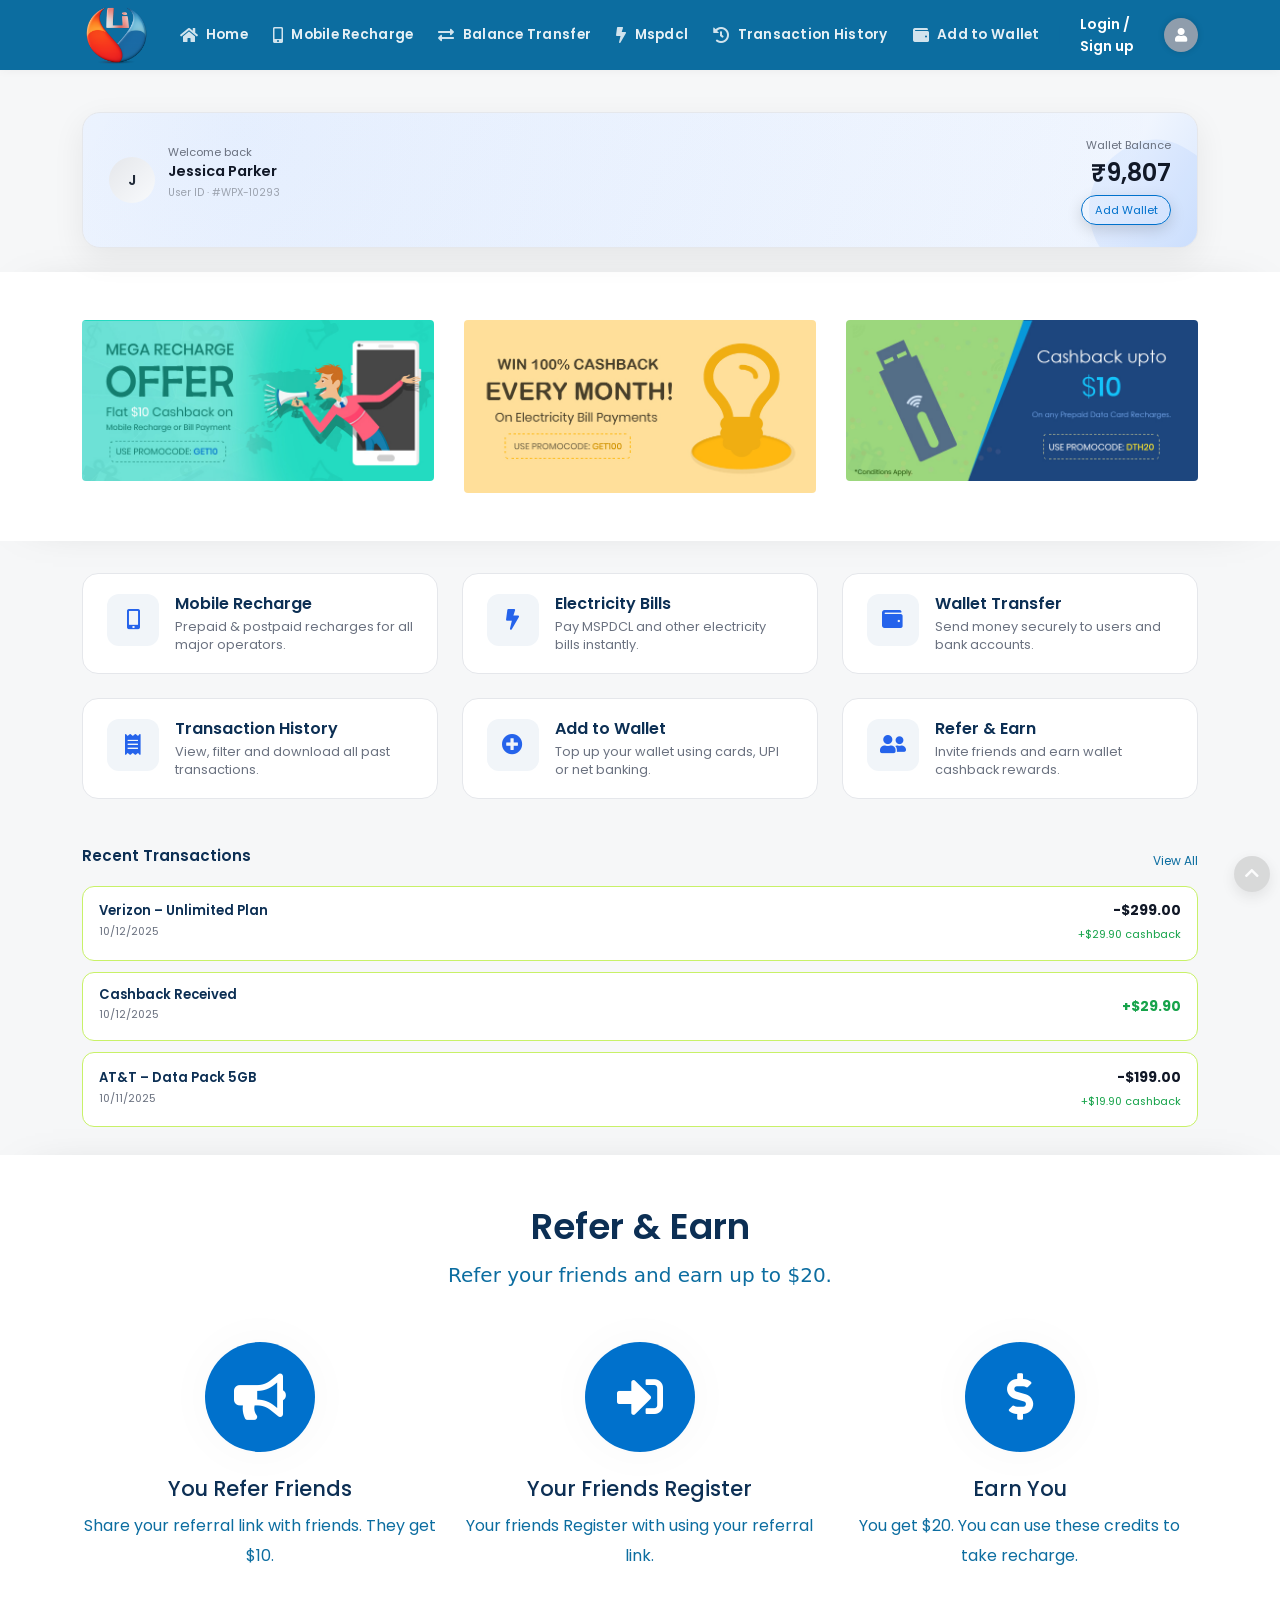
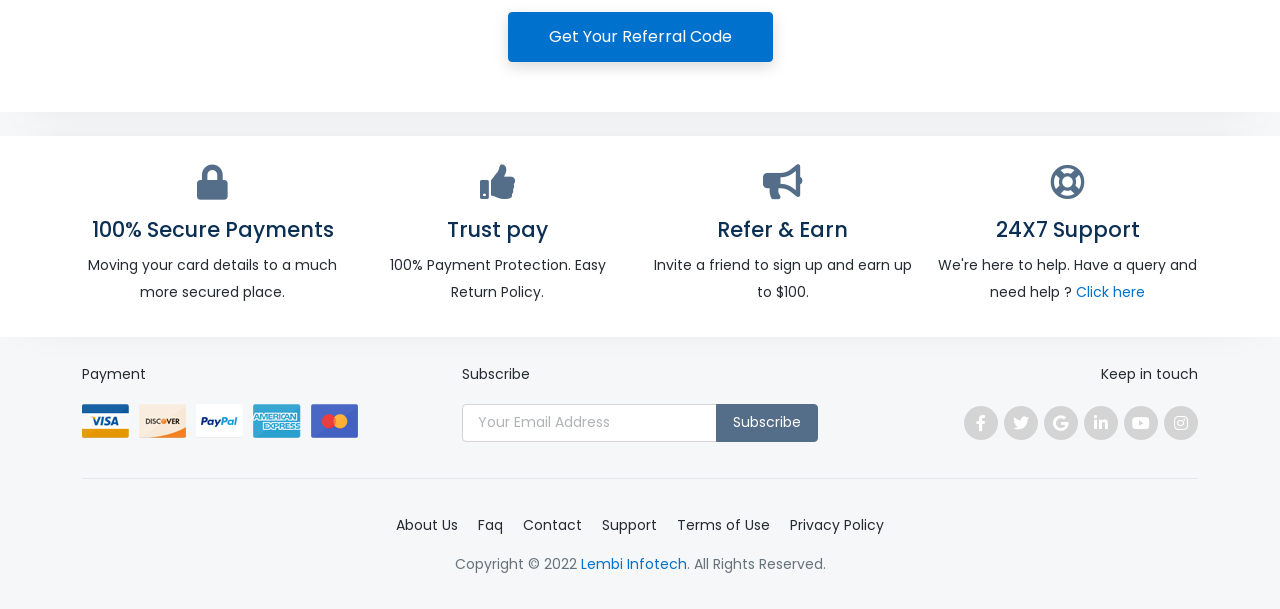
==== commit 38d49e32: "v3" ====
--- a/index.html
+++ b/index.html
@@ -53,43 +53,48 @@
           <nav class="primary-menu navbar navbar-expand-lg">
             <div id="header-nav" class="collapse navbar-collapse">
               <ul class="navbar-nav">
-                <!-- <li class="dropdown active"> <a class="" href="index-2.html">Home</a>
-                  
-                </li>
-                <li class="dropdown active"> <a class="" href="index-2.html">Mobile Recharge</a>
-                  
-                </li>
-                <li class="dropdown active"> <a class="" href="index-2.html">Balance Transfer</a>
-                  
-                </li>
-                <li class="dropdown active"> <a class="" href="index-2.html">Mspdcl</a>
-                  
-                </li>
-                <li class="dropdown active"> <a class="" href="index-2.html">Transaction History</a>
-                  
-                </li>
-                <li class="dropdown active"> <a class="" href="index-2.html">Add to Wallet</a>
-                  
-                </li> -->
                 <li class="dropdown active">
-                  <a class="nav-link-smart" href="index-2.html">Home</a>
-                </li>
-                <li class="dropdown active">
-                  <a class="nav-link-smart" href="index-2.html">Mobile Recharge</a>
-                </li>
-                <li class="dropdown active">
-                  <a class="nav-link-smart" href="index-2.html">Balance Transfer</a>
-                </li>
-                <li class="dropdown active">
-                  <a class="nav-link-smart" href="index-2.html">Mspdcl</a>
-                </li>
-                <li class="dropdown active">
-                  <a class="nav-link-smart" href="index-2.html">Transaction History</a>
-                </li>
-                <li class="dropdown active">
-                  <a class="nav-link-smart" href="index-2.html">Add to Wallet</a>
+                  <a class="nav-link-smart" href="index.html">
+                    <i class="fas fa-home nav-icon"></i>
+                    <span>Home</span>
+                  </a>
                 </li>
                 
+                <li class="dropdown active">
+                  <a class="nav-link-smart" href="mobile-recharge.html">
+                    <i class="fas fa-mobile-alt nav-icon"></i>
+                    <span>Mobile Recharge</span>
+                  </a>
+                </li>
+                
+                <li class="dropdown active">
+                  <a class="nav-link-smart" href="index.html">
+                    <i class="fas fa-exchange-alt nav-icon"></i>
+                    <span>Balance Transfer</span>
+                  </a>
+                </li>
+                
+                <li class="dropdown active">
+                  <a class="nav-link-smart" href="electricity.html">
+                    <i class="fas fa-bolt nav-icon"></i>
+                    <span>Mspdcl</span>
+                  </a>
+                </li>
+                
+                <li class="dropdown active">
+                  <a class="nav-link-smart" href="transactions.html">
+                    <i class="fas fa-history nav-icon"></i>
+                    <span>Transaction History</span>
+                  </a>
+                </li>
+                
+                <li class="dropdown active">
+                  <a class="nav-link-smart" href="add-wallet.html">
+                    <i class="fas fa-wallet nav-icon"></i>
+                    <span>Add to Wallet</span>
+                  </a>
+                </li>
+                       
        
               </ul>
             </div>
@@ -308,7 +313,40 @@
 </section>
 
 
-
+    <!-- Refer & Earn
+    ============================================= -->
+    <section class="section bg-white shadow-md px-5">
+      <div class="container">
+        <h2 class="text-9 fw-600 text-center">Refer & Earn</h2>
+        <p class="lead text-center mb-5">Refer your friends and earn up to $20.</p>
+        <div class="row">
+          <div class="col-sm-4">
+            <div class="featured-box style-4">
+              <div class="featured-box-icon bg-primary text-white rounded-circle"> <i class="fas fa-bullhorn"></i> </div>
+              <h3>You Refer Friends</h3>
+              <p class="text-3">Share your referral link with friends. They get $10.</p>
+            </div>
+          </div>
+          <div class="col-sm-4">
+            <div class="featured-box style-4">
+              <div class="featured-box-icon bg-primary text-white rounded-circle"> <i class="fas fa-sign-in-alt"></i> </div>
+              <h3>Your Friends Register</h3>
+              <p class="text-3">Your friends Register with using your referral link.</p>
+            </div>
+          </div>
+          <div class="col-sm-4">
+            <div class="featured-box style-4">
+              <div class="featured-box-icon bg-primary text-white rounded-circle"> <i class="fas fa-dollar-sign"></i> </div>
+              <h3>Earn You</h3>
+              <p class="text-3">You get $20. You can use these credits to take recharge.</p>
+            </div>
+          </div>
+        </div>
+      </div>
+      <div class="text-center pt-4"> <a href="referral.html" class="btn btn-primary">Get Your Referral Code</a> </div>
+    </section>
+    <!-- Refer & Earn end --> 
+    
     
     
   </div>
@@ -351,6 +389,39 @@
         </div>
       </div>
     </section>
+
+    <div class="container mt-4">
+      <div class="row g-4">
+        <div class="col-md-4">
+          <p>Payment</p>
+          <ul class="payments-types">
+            <li><a href="#" target="_blank"> <img data-bs-toggle="tooltip" src="images/payment/visa.png" alt="visa" title="Visa"></a></li>
+            <li><a href="#" target="_blank"> <img data-bs-toggle="tooltip" src="images/payment/discover.png" alt="discover" title="Discover"></a></li>
+            <li><a href="#" target="_blank"> <img data-bs-toggle="tooltip" src="images/payment/paypal.png" alt="paypal" title="PayPal"></a></li>
+            <li><a href="#" target="_blank"> <img data-bs-toggle="tooltip" src="images/payment/american.png" alt="american express" title="American Express"></a></li>
+            <li><a href="#" target="_blank"> <img data-bs-toggle="tooltip" src="images/payment/mastercard.png" alt="discover" title="Discover"></a></li>
+          </ul>
+        </div>
+        <div class="col-md-4">
+          <p>Subscribe</p>
+          <div class="input-group newsletter">
+            <input class="form-control" placeholder="Your Email Address" name="newsletterEmail" id="newsletterEmail" type="text">
+            <button class="btn btn-secondary shadow-none px-3" type="submit">Subscribe</button>
+          </div>
+        </div>
+        <div class="col-md-4 d-flex align-items-md-end flex-column">
+          <p>Keep in touch</p>
+          <ul class="social-icons">
+            <li class="social-icons-facebook"><a data-bs-toggle="tooltip" href="http://www.facebook.com/" target="_blank" title="Facebook"><i class="fab fa-facebook-f"></i></a></li>
+            <li class="social-icons-twitter"><a data-bs-toggle="tooltip" href="http://www.twitter.com/" target="_blank" title="Twitter"><i class="fab fa-twitter"></i></a></li>
+            <li class="social-icons-google"><a data-bs-toggle="tooltip" href="http://www.google.com/" target="_blank" title="Google"><i class="fab fa-google"></i></a></li>
+            <li class="social-icons-linkedin"><a data-bs-toggle="tooltip" href="http://www.linkedin.com/" target="_blank" title="Linkedin"><i class="fab fa-linkedin-in"></i></a></li>
+            <li class="social-icons-youtube"><a data-bs-toggle="tooltip" href="http://www.youtube.com/" target="_blank" title="Youtube"><i class="fab fa-youtube"></i></a></li>
+            <li class="social-icons-instagram"><a data-bs-toggle="tooltip" href="http://www.instagram.com/" target="_blank" title="Instagram"><i class="fab fa-instagram"></i></a></li>
+          </ul>
+        </div>
+      </div>
+    </div>
 
     <div class="container">
       <div class="footer-copyright">
--- a/css/stylesheet.css
+++ b/css/stylesheet.css
@@ -639,7 +639,7 @@
 
 @media (max-width: 991px) {
   #content {
-    padding-top: 104px;
+    padding-top: 88px;
   }
 }
 
@@ -5731,3 +5731,191 @@
     text-align: left;
   }
 }
+
+
+/* =========================================
+   Smart Nav Links with Icons
+========================================= */
+
+.nav-link-smart {
+  display: inline-flex;
+  align-items: center;
+  gap: 0.5rem;                 /* tight spacing */
+  font-size: 0.85rem;          /* slightly smaller text */
+  font-weight: 600;
+  line-height: 1;
+  white-space: nowrap;
+}
+
+.nav-link-smart span {
+  display: inline-block;
+}
+
+.nav-icon {
+  font-size: 1rem;             /* icon slightly bigger than text */
+  opacity: 0.9;
+}
+
+
+.header-dark .nav-link-smart {
+  color: #ffffff !important;
+}
+
+.header-dark .nav-link-smart:hover {
+  opacity: 0.9;
+}
+
+@media (max-width: 991px) {
+  .header-dark .primary-menu .navbar-nav > li {
+    width: 100%;
+  }
+
+  .header-dark .nav-link-smart {
+    color: #111827 !important;     /* black text */
+    font-size: 0.8rem;             /* smaller text */
+    padding: 0.65rem 1rem;
+    justify-content: flex-start;   /* icon + text left aligned */
+  }
+
+  .header-dark .nav-icon {
+    font-size: 1.05rem;            /* icon more prominent */
+    width: 22px;                   /* aligns icons vertically */
+    text-align: center;
+    color: #6b7280;                /* soft gray like reference */
+  }
+
+  #header-nav {
+    background: #ffffff;
+    border-radius: 14px;
+    padding: 0.5rem 0;
+    box-shadow: 0 16px 40px rgba(0,0,0,0.12);
+  }
+}
+
+/* .header-dark .navbar-nav .active > .nav-link-smart {
+  color: #2563eb !important;
+} */
+
+@media (max-width: 991px) {
+  .header-dark .navbar-nav .active > .nav-link-smart .nav-icon {
+    color: #2563eb; /* primary blue */
+  }
+}
+
+
+/* =========================================
+   UI Radial Glow (Reusable Utility)
+========================================= */
+
+.ui-glow-radial {
+  position: absolute;
+  inset: -40%;
+  background: radial-gradient(
+    circle at 30% 30%,
+    rgba(59, 130, 246, 0.12),
+    transparent 65%
+  );
+  animation: uiGlowSpin 14s linear infinite;
+  z-index: 0;
+  pointer-events: none;
+}
+
+/* Animation */
+@keyframes uiGlowSpin {
+  0% {
+    transform: rotate(0deg);
+  }
+  100% {
+    transform: rotate(360deg);
+  }
+}
+/* =========================================
+   App Section Header (Blue Background Safe)
+========================================= */
+
+.app-section-header {
+  display: flex;
+  align-items: center;
+  gap: 0.75rem;
+  padding: 1rem 1.25rem;
+  border-radius: 16px;
+  background: #0C6DA0;
+  box-shadow: 0 12px 30px rgba(0,0,0,0.18);
+  margin-bottom: 1.5rem;
+}
+
+/* Icon */
+.app-section-icon {
+  width: 44px;
+  height: 44px;
+  border-radius: 12px;
+  background: rgba(255, 255, 255, 0.18);
+  color: #ffffff;
+  display: flex;
+  align-items: center;
+  justify-content: center;
+  font-size: 1.2rem;
+  flex-shrink: 0;
+}
+
+/* Text */
+.app-section-text h1 {
+  font-size: 1.05rem;
+  font-weight: 600;
+  margin: 0;
+  color: #ffffff;
+  line-height: 1.2;
+}
+
+.app-section-text p {
+  font-size: 0.75rem;
+  margin: 0;
+  color: rgba(255, 255, 255, 0.85);
+}
+
+
+@media (max-width: 576px) {
+  .app-section-header {
+    padding: 0.85rem 1rem;
+  }
+
+  .app-section-text h1 {
+    font-size: 0.95rem;
+  }
+}
+
+
+/* =========================================
+   Referral Code Box
+========================================= */
+
+.referral-code-box {
+  display: inline-flex;
+  align-items: center;
+  gap: 0.6rem;
+  padding: 0.55rem 0.85rem;
+  background: #f1f5f9;
+  border: 1px dashed #cbd5e1;
+  border-radius: 10px;
+  font-size: 1.85rem;
+}
+
+.referral-code {
+  font-weight: 600;
+  color: #111827;
+  letter-spacing: 0.04em;
+}
+
+/* Copy button */
+.copy-btn {
+  border: none;
+  background: transparent;
+  color: #2563eb;
+  font-size: 1.9rem;
+  cursor: pointer;
+  padding: 0;
+}
+
+.copy-btn:hover {
+  color: #1d4ed8;
+}
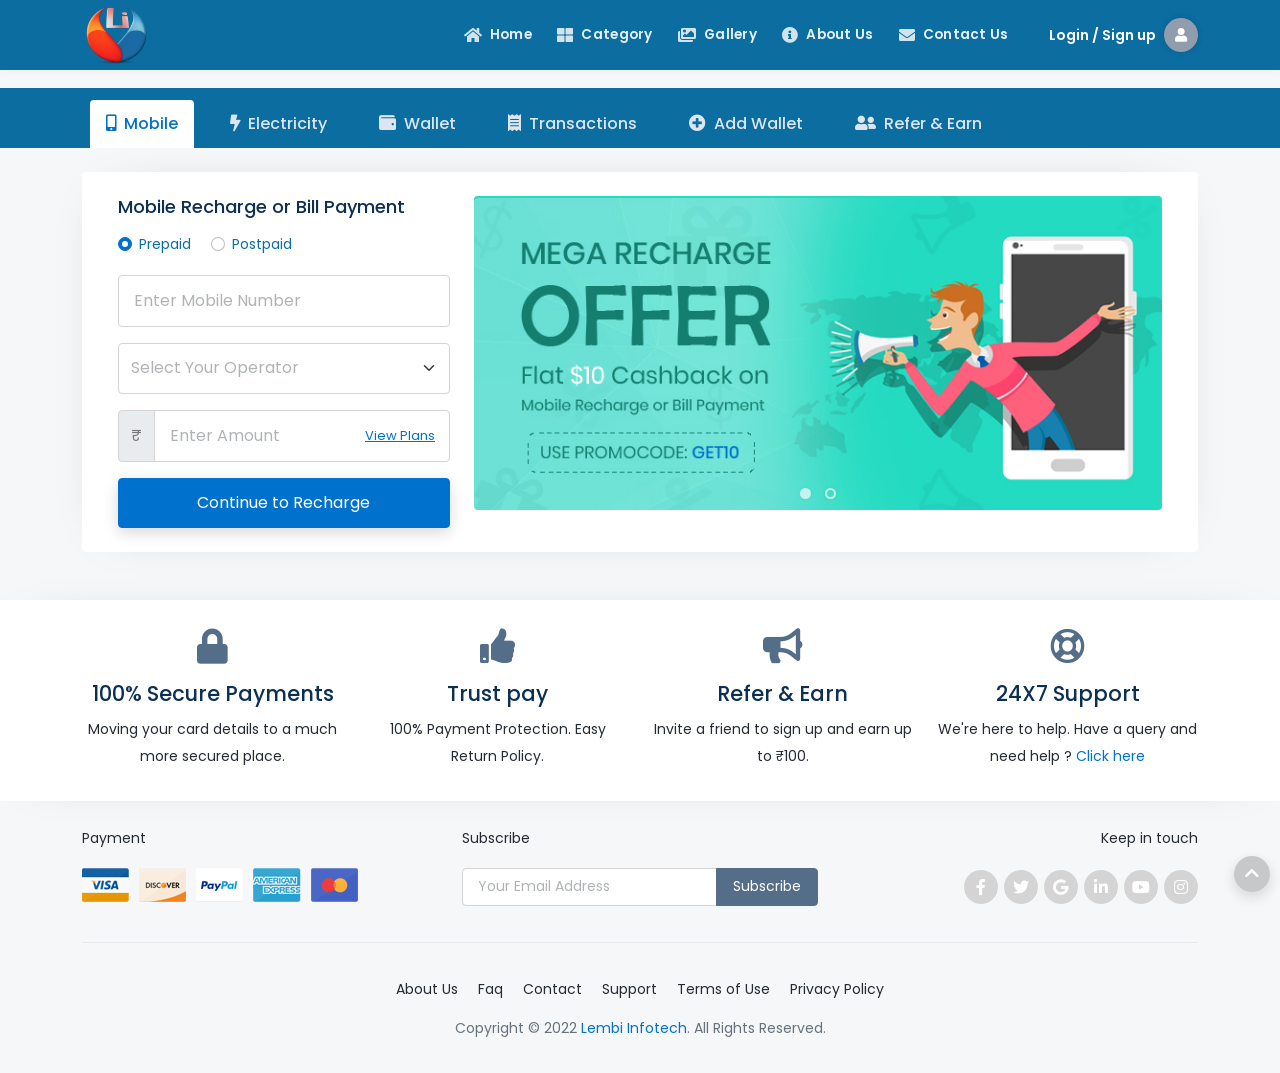
==== commit 3e4270e7: "update for landing pages" ====
--- a/index.html
+++ b/index.html
@@ -51,61 +51,49 @@
           <!-- Primary Navigation
           ============================================= -->
           <nav class="primary-menu navbar navbar-expand-lg">
-            <div id="header-nav" class="collapse navbar-collapse">
-              <ul class="navbar-nav">
-                <li class="dropdown active">
-                  <a class="nav-link-smart" href="index.html">
-                    <i class="fas fa-home nav-icon"></i>
-                    <span>Home</span>
-                  </a>
-                </li>
-                
-                <li class="dropdown active">
-                  <a class="nav-link-smart" href="mobile-recharge.html">
-                    <i class="fas fa-mobile-alt nav-icon"></i>
-                    <span>Mobile Recharge</span>
-                  </a>
-                </li>
-                
-                <li class="dropdown active">
-                  <a class="nav-link-smart" href="index.html">
-                    <i class="fas fa-exchange-alt nav-icon"></i>
-                    <span>Balance Transfer</span>
-                  </a>
-                </li>
-                
-                <li class="dropdown active">
-                  <a class="nav-link-smart" href="electricity.html">
-                    <i class="fas fa-bolt nav-icon"></i>
-                    <span>Mspdcl</span>
-                  </a>
-                </li>
-                
-                <li class="dropdown active">
-                  <a class="nav-link-smart" href="transactions.html">
-                    <i class="fas fa-history nav-icon"></i>
-                    <span>Transaction History</span>
-                  </a>
-                </li>
-                
-                <li class="dropdown active">
-                  <a class="nav-link-smart" href="add-wallet.html">
-                    <i class="fas fa-wallet nav-icon"></i>
-                    <span>Add to Wallet</span>
-                  </a>
-                </li>
-                       
-       
-              </ul>
-            </div>
-          </nav>
-          <!-- Primary Navigation end --> 
-
-
-
-
-      
-          
+  <div id="header-nav" class="collapse navbar-collapse">
+    <ul class="navbar-nav">
+
+      <li class="dropdown active">
+        <a class="nav-link-smart" href="index.html">
+          <i class="fas fa-home nav-icon"></i>
+          <span>Home</span>
+        </a>
+      </li>
+
+      <li class="dropdown active">
+        <a class="nav-link-smart" href="#">
+          <i class="fas fa-th-large nav-icon"></i>
+          <span>Category</span>
+        </a>
+      </li>
+
+      <li class="dropdown active">
+        <a class="nav-link-smart" href="#">
+          <i class="fas fa-images nav-icon"></i>
+          <span>Gallery</span>
+        </a>
+      </li>
+
+      <li class="dropdown active">
+        <a class="nav-link-smart" href="about-us.html">
+          <i class="fas fa-info-circle nav-icon"></i>
+          <span>About Us</span>
+        </a>
+      </li>
+
+      <li class="dropdown active">
+        <a class="nav-link-smart" href="contact-us.html">
+          <i class="fas fa-envelope nav-icon"></i>
+          <span>Contact Us</span>
+        </a>
+      </li>
+
+    </ul>
+  </div>
+</nav>
+
+          <!-- Primary Navigation end -->       
           <!-- Collapse Button
 		  =============================== -->
           <button class="navbar-toggler" type="button" data-bs-toggle="collapse" data-bs-target="#header-nav"> <span></span> <span></span> <span></span> </button>
@@ -125,232 +113,442 @@
   
   <!-- Content
   ============================================= -->
-  <div id="content">
-
-
-    <section class="wallet-header">
-      <div class="container">
-        <div class="wallet-card-pro">
-    
-          <!-- Background layers -->
-          <span class="wallet-bg"></span>
-          <span class="wallet-lines"></span>
-    
-          <!-- Decorative SVG -->
-          <svg class="wallet-shape" viewBox="0 0 200 200" aria-hidden="true">
-            <path
-              d="M40,-60C55,-50,70,-40,76,-25C82,-10,78,10,68,28C58,46,42,62,22,70C2,78,-22,78,-40,68C-58,58,-70,38,-74,18C-78,-2,-74,-22,-64,-38C-54,-54,-38,-66,-20,-72C-2,-78,18,-76,40,-60Z"
-              transform="translate(100 100)"
-            />
-          </svg>
-    
-          <!-- Left: User -->
-          <div class="wallet-info">
-            <div class="wallet-avatar">J</div>
-            <div>
-              <p class="wallet-greet">Welcome back</p>
-              <h5 class="wallet-name">Jessica Parker</h5>
-              <p class="wallet-id">User ID · #WPX-10293</p>
-            </div>
-          </div>
-    
-          <!-- Right: Balance -->
-          <div class="wallet-balance">
-            <p class="balance-label">Wallet Balance</p>
-            <h2 class="balance-amount">₹9,807</h2>
-            <a href="wallet-add.html" class="btn btn-outline-primary btn-sm">
-              Add Wallet
-            </a>
-          </div>
-    
-        </div>
-      </div>
-    </section>
-    
-            
-
-        <!-- Banner
-    ============================================= -->
-    <div class="bg-white shadow-md py-5">
-      <div class="container">
-        <div class="owl-carousel owl-theme" data-autoplay="true" data-loop="true" data-nav="true" data-margin="30" data-items-xs="1" data-items-sm="2" data-items-md="2" data-items-lg="3">
-          <div class="item"><a href="#"><img class="img-fluid rounded" src="images/slider/banner-1.jpg" alt="banner" /></a></div>
-          <div class="item"><a href="#"><img class="img-fluid rounded" src="images/slider/banner-6.jpg" alt="banner" /></a></div>
-          <div class="item"><a href="#"><img class="img-fluid rounded" src="images/slider/banner-2.jpg" alt="banner" /></a></div>
-        </div>
-      </div>
-    </div>
-    <!-- Banner end --> 
-    <section class="services-section">
-      <div class="container">
-        <div class="row g-4">
-    
-          <!-- Card -->
-          <div class="col-6 col-md-6 col-lg-4">
-            <a href="mobile-recharge.html" class="service-card-pro">
-              <span class="service-more">⋯</span>
-              <div class="service-icon">
-                <i class="fas fa-mobile-alt"></i>
-              </div>
-              <div class="service-content">
-                <h5>Mobile Recharge</h5>
-                <p>Prepaid & postpaid recharges for all major operators.</p>
-              </div>
-            </a>
-          </div>
-    
-          <div class="col-6 col-md-6 col-lg-4">
-            <a href="electricity.html" class="service-card-pro">
-              <span class="service-more">⋯</span>
-              <div class="service-icon">
-                <i class="fas fa-bolt"></i>
-              </div>
-              <div class="service-content">
-                <h5>Electricity Bills</h5>
-                <p>Pay MSPDCL and other electricity bills instantly.</p>
-              </div>
-            </a>
-          </div>
-    
-          <div class="col-6 col-md-6 col-lg-4">
-            <a href="wallet-transfer.html" class="service-card-pro">
-              <span class="service-more">⋯</span>
-              <div class="service-icon">
-                <i class="fas fa-wallet"></i>
-              </div>
-              <div class="service-content">
-                <h5>Wallet Transfer</h5>
-                <p>Send money securely to users and bank accounts.</p>
-              </div>
-            </a>
-          </div>
-    
-          <div class="col-6 col-md-6 col-lg-4">
-            <a href="transactions.html" class="service-card-pro">
-              <span class="service-more">⋯</span>
-              <div class="service-icon">
-                <i class="fas fa-receipt"></i>
-              </div>
-              <div class="service-content">
-                <h5>Transaction History</h5>
-                <p>View, filter and download all past transactions.</p>
-              </div>
-            </a>
-          </div>
-    
-          <div class="col-6 col-md-6 col-lg-4">
-            <a href="add-wallet.html" class="service-card-pro">
-              <span class="service-more">⋯</span>
-              <div class="service-icon">
-                <i class="fas fa-plus-circle"></i>
-              </div>
-              <div class="service-content">
-                <h5>Add to Wallet</h5>
-                <p>Top up your wallet using cards, UPI or net banking.</p>
-              </div>
-            </a>
-          </div>
-    
-          <div class="col-6 col-md-6 col-lg-4">
-            <a href="referral.html" class="service-card-pro">
-              <span class="service-more">⋯</span>
-              <div class="service-icon">
-                <i class="fas fa-user-friends"></i>
-              </div>
-              <div class="service-content">
-                <h5>Refer & Earn</h5>
-                <p>Invite friends and earn wallet cashback rewards.</p>
-              </div>
-            </a>
-          </div>
-    
-        </div>
-      </div>
-    </section>
-    
-
-<!-- Recent Transactions -->
-<section class="transactions-section">
-  <div class="container">
-    <div class="section-head">
-      <h5>Recent Transactions</h5>
-      <a href="transactions.html">View All</a>
-    </div>
-
-    <div class="transaction-card debit">
-      <div class="tx-left">
-        <h6>Verizon – Unlimited Plan</h6>
-        <span class="tx-date">10/12/2025</span>
-      </div>
-      <div class="tx-right">
-        <span class="amount negative">-$299.00</span>
-        <span class="cashback positive">+$29.90 cashback</span>
-      </div>
-    </div>
-
-    <div class="transaction-card credit">
-      <div class="tx-left">
-        <h6>Cashback Received</h6>
-        <span class="tx-date">10/12/2025</span>
-      </div>
-      <div class="tx-right">
-        <span class="amount positive">+$29.90</span>
-      </div>
-    </div>
-
-    <div class="transaction-card debit">
-      <div class="tx-left">
-        <h6>AT&amp;T – Data Pack 5GB</h6>
-        <span class="tx-date">10/11/2025</span>
-      </div>
-      <div class="tx-right">
-        <span class="amount negative">-$199.00</span>
-        <span class="cashback positive">+$19.90 cashback</span>
-      </div>
-    </div>
-
-  </div>
-</section>
-
-
-    <!-- Refer & Earn
-    ============================================= -->
-    <section class="section bg-white shadow-md px-5">
-      <div class="container">
-        <h2 class="text-9 fw-600 text-center">Refer & Earn</h2>
-        <p class="lead text-center mb-5">Refer your friends and earn up to $20.</p>
-        <div class="row">
-          <div class="col-sm-4">
-            <div class="featured-box style-4">
-              <div class="featured-box-icon bg-primary text-white rounded-circle"> <i class="fas fa-bullhorn"></i> </div>
-              <h3>You Refer Friends</h3>
-              <p class="text-3">Share your referral link with friends. They get $10.</p>
-            </div>
-          </div>
-          <div class="col-sm-4">
-            <div class="featured-box style-4">
-              <div class="featured-box-icon bg-primary text-white rounded-circle"> <i class="fas fa-sign-in-alt"></i> </div>
-              <h3>Your Friends Register</h3>
-              <p class="text-3">Your friends Register with using your referral link.</p>
-            </div>
-          </div>
-          <div class="col-sm-4">
-            <div class="featured-box style-4">
-              <div class="featured-box-icon bg-primary text-white rounded-circle"> <i class="fas fa-dollar-sign"></i> </div>
-              <h3>Earn You</h3>
-              <p class="text-3">You get $20. You can use these credits to take recharge.</p>
-            </div>
-          </div>
-        </div>
-      </div>
-      <div class="text-center pt-4"> <a href="referral.html" class="btn btn-primary">Get Your Referral Code</a> </div>
-    </section>
-    <!-- Refer & Earn end --> 
-    
-    
-    
-  </div>
+<!-- Content
+============================================= -->
+<div id="content">
+
+  <!-- Secondary Navigation (Tabs)
+  ============================================= -->
+  <div class="bg-secondary">
+    <div class="container">
+      <ul class="nav secondary-nav nav-tabs border-0" role="tablist">
+        <li class="nav-item">
+          <button class="nav-link active" data-bs-toggle="tab" data-bs-target="#tab-mobile" type="button">
+            <i class="fas fa-mobile-alt me-1"></i> Mobile
+          </button>
+        </li>
+        <li class="nav-item">
+          <button class="nav-link" data-bs-toggle="tab" data-bs-target="#tab-electricity" type="button">
+            <i class="fas fa-bolt me-1"></i> Electricity
+          </button>
+        </li>
+        <li class="nav-item">
+          <button class="nav-link" data-bs-toggle="tab" data-bs-target="#tab-wallet" type="button">
+            <i class="fas fa-wallet me-1"></i> Wallet
+          </button>
+        </li>
+        <li class="nav-item">
+          <button class="nav-link" data-bs-toggle="tab" data-bs-target="#tab-transactions" type="button">
+            <i class="fas fa-receipt me-1"></i> Transactions
+          </button>
+        </li>
+        <li class="nav-item">
+          <button class="nav-link" data-bs-toggle="tab" data-bs-target="#tab-addwallet" type="button">
+            <i class="fas fa-plus-circle me-1"></i> Add Wallet
+          </button>
+        </li>
+        <li class="nav-item">
+          <button class="nav-link" data-bs-toggle="tab" data-bs-target="#tab-referral" type="button">
+            <i class="fas fa-user-friends me-1"></i> Refer & Earn
+          </button>
+        </li>
+      </ul>
+    </div>
+  </div>
+  <!-- Secondary Navigation end -->
+
+  <!-- Tabs Content
+  ============================================= -->
+  <section class="container py-4">
+    <div class="tab-content bg-white shadow-md rounded p-4">
+
+      <!-- ===============================
+           MOBILE TAB (IMPLEMENTED)
+      =============================== -->
+      <div class="tab-pane fade show active" id="tab-mobile">
+
+          <!-- Mobile Recharge Form -->
+               
+          <section class="container">
+            <div class="bg-white rounded">
+              <div class="row g-4"> 
+                
+                <!-- Mobile Recharge
+                ============================================= -->
+                <div class="col-lg-4 col-xxl-5">
+                  <h2 class="text-4 mb-3">Mobile Recharge or Bill Payment</h2>
+                  <form id="recharge-bill" method="post">
+                    <div class="mb-3">
+                      <div class="form-check form-check-inline">
+                        <input id="prepaid" name="rechargeBillpayment" class="form-check-input" checked="" required type="radio">
+                        <label class="form-check-label" for="prepaid">Prepaid</label>
+                      </div>
+                      <div class="form-check form-check-inline">
+                        <input id="postpaid" name="rechargeBillpayment" class="form-check-input" required type="radio">
+                        <label class="form-check-label" for="postpaid">Postpaid</label>
+                      </div>
+                    </div>
+                    <div class="mb-3">
+                      <input type="text" class="form-control" data-bv-field="number" id="mobileNumber" required placeholder="Enter Mobile Number">
+                    </div>
+                    <div class="mb-3">
+                      <select class="form-select" id="operator" required="">
+                        <option value="">Select Your Operator</option>
+                        <option>1st Operator</option>
+                        <option>2nd Operator</option>
+                        <option>3rd Operator</option>
+                        <option>4th Operator</option>
+                        <option>5th Operator</option>
+                        <option>6th Operator</option>
+                        <option>7th Operator</option>
+                      </select>
+                    </div>
+                    <div class="input-group mb-3"> <span class="input-group-text">₹</span> <a href="#" data-bs-target="#view-plans" data-bs-toggle="modal" class="view-plans-link">View Plans</a>
+                      <input class="form-control" id="amount" placeholder="Enter Amount" required type="text">
+                    </div>
+                    <div class="d-grid"><a class="btn btn-primary" href="recharge-order-summary.html">Continue to Recharge</a></div>
+                  </form>
+                </div>
+                <!-- Mobile Recharge end --> 
+                
+                <!-- Slideshow
+                ============================================= -->
+                <div class="col-lg-8 col-xxl-7">
+                  <div class="owl-carousel owl-theme single-slider" data-animateout="fadeOut" data-animatein="fadeIn" data-autoplay="true" data-loop="true" data-autoheight="true" data-nav="true" data-items="1">
+                    <div class="item"><a href="#"><img class="img-fluid" src="images/slider/banner-1.jpg" alt="banner 1" /></a></div>
+                    <div class="item"><a href="#"><img class="img-fluid" src="images/slider/banner-2.jpg" alt="banner 2" /></a></div>
+                  </div>
+                </div>
+                <!-- Slideshow end --> 
+                
+              </div>
+            </div>
+          </section>
+                <!-- <div class="col-lg-4 col-xxl-5">
+                  <h2 class="text-4 mb-3">Mobile Recharge or Bill Payment</h2>
+
+                  <form>
+                    <div class="mb-3">
+                      <div class="form-check form-check-inline">
+                        <input class="form-check-input" type="radio" checked>
+                        <label class="form-check-label">Prepaid</label>
+                      </div>
+                      <div class="form-check form-check-inline">
+                        <input class="form-check-input" type="radio">
+                        <label class="form-check-label">Postpaid</label>
+                      </div>
+                    </div>
+
+                    <div class="mb-3">
+                      <input type="text" class="form-control" placeholder="Enter Mobile Number" required>
+                    </div>
+
+                    <div class="mb-3">
+                      <select class="form-select" required>
+                        <option value="">Select Operator</option>
+                        <option>Airtel</option>
+                        <option>Jio</option>
+                        <option>Vi</option>
+                        <option>BSNL</option>
+                      </select>
+                    </div>
+
+                    <div class="input-group mb-3">
+                      <span class="input-group-text">₹</span>
+                      <input class="form-control" placeholder="Enter Amount" required>
+                    </div>
+
+                    <div class="d-grid">
+                      <a href="login.html" class="btn btn-primary">
+                        Login to Continue
+                      </a>
+                    </div>
+                  </form>
+                </div> -->
+
+
+      </div>
+
+      <!-- ===============================
+           ELECTRICITY TAB (PLACEHOLDER)
+      =============================== -->
+      <div class="tab-pane fade" id="tab-electricity">
+        <div class="text-center py-5">
+          <i class="fas fa-lightbulb fa-3x text-primary mb-3"></i>
+          <h4>Electricity Bill Payments</h4>
+          <p class="text-muted">Pay electricity bills from multiple providers.</p>
+      
+          <a href="#"
+             class="btn btn-outline-primary mt-2"
+             data-bs-toggle="modal"
+             data-bs-target="#login-modal">
+            Login to Continue
+          </a>
+        </div>
+      </div>
+      
+
+    <!-- ===============================
+     WALLET TRANSFER TAB
+=============================== -->
+<div class="tab-pane fade" id="tab-wallet">
+  <div class="text-center py-5">
+    <i class="fas fa-wallet fa-3x text-primary mb-3"></i>
+    <h4>Wallet Transfer</h4>
+    <p class="text-muted">Send money securely to other users.</p>
+
+    <a href="#"
+       class="btn btn-outline-primary mt-2"
+       data-bs-toggle="modal"
+       data-bs-target="#login-modal">
+      Login Required
+    </a>
+  </div>
+</div>
+
+<!-- ===============================
+     TRANSACTIONS TAB
+=============================== -->
+<div class="tab-pane fade" id="tab-transactions">
+  <div class="text-center py-5">
+    <i class="fas fa-receipt fa-3x text-primary mb-3"></i>
+    <h4>Transaction History</h4>
+    <p class="text-muted">View and download past transactions.</p>
+
+    <a href="#"
+       class="btn btn-outline-primary mt-2"
+       data-bs-toggle="modal"
+       data-bs-target="#login-modal">
+      Login Required
+    </a>
+  </div>
+</div>
+
+<!-- ===============================
+     ADD WALLET TAB
+=============================== -->
+<div class="tab-pane fade" id="tab-addwallet">
+  <div class="text-center py-5">
+    <i class="fas fa-plus-circle fa-3x text-primary mb-3"></i>
+    <h4>Add Money to Wallet</h4>
+    <p class="text-muted">Top up your wallet via UPI, card or net banking.</p>
+
+    <a href="#"
+       class="btn btn-outline-primary mt-2"
+       data-bs-toggle="modal"
+       data-bs-target="#login-modal">
+      Login Required
+    </a>
+  </div>
+</div>
+
+<!-- ===============================
+     REFER & EARN TAB
+=============================== -->
+<div class="tab-pane fade" id="tab-referral">
+  <div class="text-center py-5">
+    <i class="fas fa-user-friends fa-3x text-primary mb-3"></i>
+    <h4>Refer & Earn</h4>
+    <p class="text-muted">Invite friends and earn cashback rewards.</p>
+
+    <a href="#"
+       class="btn btn-outline-primary mt-2"
+       data-bs-toggle="modal"
+       data-bs-target="#login-modal">
+      Login Required
+    </a>
+  </div>
+</div>
+
+
+    </div>
+  </section>
+
+</div>
+<!-- Content end -->
+
   <!-- Content end --> 
+
+
+<!-- Modal Dialog - View Plans
+============================================= -->
+<div id="view-plans" class="modal fade" role="dialog" aria-hidden="true">
+  <div class="modal-dialog modal-xl modal-dialog-centered" role="document">
+    <div class="modal-content">
+      <div class="modal-header">
+        <h5 class="modal-title">Browse Plans</h5>
+        <button type="button" class="btn-close" data-bs-dismiss="modal" aria-label="Close"></button>
+      </div>
+      <div class="modal-body">
+        <form class="row g-3 mb-4" method="post">
+          <div class="col-12 col-sm-6 col-lg-3">
+            <select class="form-select" required="">
+              <option value="">Select Your Operator</option>
+              <option>1st Operator</option>
+              <option>2nd Operator</option>
+              <option>3rd Operator</option>
+              <option>4th Operator</option>
+              <option>5th Operator</option>
+              <option>6th Operator</option>
+              <option>7th Operator</option>
+            </select>
+          </div>
+          <div class="col-12 col-sm-6 col-lg-3">
+            <select class="form-select" required="">
+              <option value="">Select Your Circle</option>
+              <option>1st Circle</option>
+              <option>2nd Circle</option>
+              <option>3rd Circle</option>
+              <option>4th Circle</option>
+              <option>5th Circle</option>
+              <option>6th Circle</option>
+              <option>7th Circle</option>
+            </select>
+          </div>
+          <div class="col-12 col-sm-6 col-lg-3">
+            <select class="form-select" required="">
+              <option value="">All Plans</option>
+              <option>Topup</option>
+              <option>Full Talktime</option>
+              <option>Validity Recharge</option>
+              <option>SMS</option>
+              <option>Data</option>
+              <option>Unlimited Talktime</option>
+              <option>STD</option>
+            </select>
+          </div>
+          <div class="col-12 col-sm-6 col-lg-3 d-grid">
+            <button class="btn btn-primary" type="submit">View Plans</button>
+          </div>
+        </form>
+        <div class="plans">
+          <div class="row align-items-center">
+            <div class="col-4 col-lg-2 text-5 text-primary text-center">₹10<span class="text-1 text-muted d-block">Amount</span></div>
+            <div class="col-4 col-lg-2 text-3 text-center">8<span class="text-1 text-muted d-block">Talktime</span></div>
+            <div class="col-4 col-lg-2 text-3 text-center">7 Days<span class="text-1 text-muted d-block">Validity</span></div>
+            <div class="col-7 col-lg-3 my-2 my-lg-0 text-1 text-muted">Talktime ₹8 & 2 Local & National SMS & Free SMS valid for 2 day(s)</div>
+            <div class="col-5 col-lg-3 my-2 my-lg-0 text-end text-lg-center">
+              <button class="btn btn-sm btn-outline-primary shadow-none text-nowrap" type="submit">Recharge</button>
+            </div>
+          </div>
+          <hr class="my-4">
+          <div class="row align-items-center">
+            <div class="col-4 col-lg-2 text-5 text-primary text-center">₹15<span class="text-1 text-muted d-block">Amount</span></div>
+            <div class="col-4 col-lg-2 text-3 text-center">13<span class="text-1 text-muted d-block">Talktime</span></div>
+            <div class="col-4 col-lg-2 text-3 text-center">15 Days<span class="text-1 text-muted d-block">Validity</span></div>
+            <div class="col-7 col-lg-3 my-2 my-lg-0 text-1 text-muted">Regular Talktime</div>
+            <div class="col-5 col-lg-3 my-2 my-lg-0 text-end text-lg-center">
+              <button class="btn btn-sm btn-outline-primary shadow-none text-nowrap" type="submit">Recharge</button>
+            </div>
+          </div>
+          <hr class="my-4">
+          <div class="row align-items-center">
+            <div class="col-4 col-lg-2 text-5 text-primary text-center">₹50<span class="text-1 text-muted d-block">Amount</span></div>
+            <div class="col-4 col-lg-2 text-3 text-center">47<span class="text-1 text-muted d-block">Talktime</span></div>
+            <div class="col-4 col-lg-2 text-3 text-center">28 Days<span class="text-1 text-muted d-block">Validity</span></div>
+            <div class="col-7 col-lg-3 my-2 my-lg-0 text-1 text-muted">47 Local Vodafone min free </div>
+            <div class="col-5 col-lg-3 my-2 my-lg-0 text-end text-lg-center">
+              <button class="btn btn-sm btn-outline-primary shadow-none text-nowrap" type="submit">Recharge</button>
+            </div>
+          </div>
+          <hr class="my-4">
+          <div class="row align-items-center">
+            <div class="col-4 col-lg-2 text-5 text-primary text-center">₹100<span class="text-1 text-muted d-block">Amount</span></div>
+            <div class="col-4 col-lg-2 text-3 text-center">92<span class="text-1 text-muted d-block">Talktime</span></div>
+            <div class="col-4 col-lg-2 text-3 text-center">28 Days<span class="text-1 text-muted d-block">Validity</span></div>
+            <div class="col-7 col-lg-3 my-2 my-lg-0 text-1 text-muted">Local min 92 & 10 Local & National SMS & Free SMS valid for 28 day(s).</div>
+            <div class="col-5 col-lg-3 my-2 my-lg-0 text-end text-lg-center">
+              <button class="btn btn-sm btn-outline-primary shadow-none text-nowrap" type="submit">Recharge</button>
+            </div>
+          </div>
+          <hr class="my-4">
+          <div class="row align-items-center">
+            <div class="col-4 col-lg-2 text-5 text-primary text-center">₹150<span class="text-1 text-muted d-block">Amount</span></div>
+            <div class="col-4 col-lg-2 text-3 text-center">143<span class="text-1 text-muted d-block">Talktime</span></div>
+            <div class="col-4 col-lg-2 text-3 text-center">60 Days<span class="text-1 text-muted d-block">Validity</span></div>
+            <div class="col-7 col-lg-3 my-2 my-lg-0 text-1 text-muted">Talktime ₹143 & 50 Local & National SMS & Free SMS valid for 60 day(s).</div>
+            <div class="col-5 col-lg-3 my-2 my-lg-0 text-end text-lg-center">
+              <button class="btn btn-sm btn-outline-primary shadow-none text-nowrap" type="submit">Recharge</button>
+            </div>
+          </div>
+          <hr class="my-4">
+          <div class="row align-items-center">
+            <div class="col-4 col-lg-2 text-5 text-primary text-center">₹220<span class="text-1 text-muted d-block">Amount</span></div>
+            <div class="col-4 col-lg-2 text-3 text-center">8 <span class="text-1 text-muted d-block">Talktime</span></div>
+            <div class="col-4 col-lg-2 text-3 text-center">7 Days <span class="text-1 text-muted d-block">Validity</span></div>
+            <div class="col-7 col-lg-3 my-2 my-lg-0 text-1 text-muted">Full Talktime</div>
+            <div class="col-5 col-lg-3 my-2 my-lg-0 text-end text-lg-center">
+              <button class="btn btn-sm btn-outline-primary shadow-none text-nowrap" type="submit">Recharge</button>
+            </div>
+          </div>
+          <hr class="my-4">
+          <div class="row align-items-center">
+            <div class="col-4 col-lg-2 text-5 text-primary text-center">₹250<span class="text-1 text-muted d-block">Amount</span></div>
+            <div class="col-4 col-lg-2 text-3 text-center">250<span class="text-1 text-muted d-block">Talktime</span></div>
+            <div class="col-4 col-lg-2 text-3 text-center">28 Days<span class="text-1 text-muted d-block">Validity</span></div>
+            <div class="col-7 col-lg-3 my-2 my-lg-0 text-1 text-muted">Full Talktime + 50 SMS per day for 28 days.</div>
+            <div class="col-5 col-lg-3 my-2 my-lg-0 text-end text-lg-center">
+              <button class="btn btn-sm btn-outline-primary shadow-none text-nowrap" type="submit">Recharge</button>
+            </div>
+          </div>
+          <hr class="my-4">
+          <div class="row align-items-center">
+            <div class="col-4 col-lg-2 text-5 text-primary text-center">₹300<span class="text-1 text-muted d-block">Amount</span></div>
+            <div class="col-4 col-lg-2 text-3 text-center">301<span class="text-1 text-muted d-block">Talktime</span></div>
+            <div class="col-4 col-lg-2 text-3 text-center">64 Days<span class="text-1 text-muted d-block">Validity</span></div>
+            <div class="col-7 col-lg-3 my-2 my-lg-0 text-1 text-muted">Full Talktime</div>
+            <div class="col-5 col-lg-3 my-2 my-lg-0 text-end text-lg-center">
+              <button class="btn btn-sm btn-outline-primary shadow-none text-nowrap" type="submit">Recharge</button>
+            </div>
+          </div>
+          <hr class="my-4">
+          <div class="row align-items-center">
+            <div class="col-4 col-lg-2 text-5 text-primary text-center">₹410<span class="text-1 text-muted d-block">Amount</span></div>
+            <div class="col-4 col-lg-2 text-3 text-center">0<span class="text-1 text-muted d-block">Talktime</span></div>
+            <div class="col-4 col-lg-2 text-3 text-center">28 Days<span class="text-1 text-muted d-block">Validity</span></div>
+            <div class="col-7 col-lg-3 my-2 my-lg-0 text-1 text-muted">Unlimited Local,STD & Roaming calls</div>
+            <div class="col-5 col-lg-3 my-2 my-lg-0 text-end text-lg-center">
+              <button class="btn btn-sm btn-outline-primary shadow-none text-nowrap" type="submit">Recharge</button>
+            </div>
+          </div>
+          <hr class="my-4">
+          <div class="row align-items-center">
+            <div class="col-4 col-lg-2 text-5 text-primary text-center">₹501<span class="text-1 text-muted d-block">Amount</span></div>
+            <div class="col-4 col-lg-2 text-3 text-center">510<span class="text-1 text-muted d-block">Talktime</span></div>
+            <div class="col-4 col-lg-2 text-3 text-center">180 Days<span class="text-1 text-muted d-block">Validity</span></div>
+            <div class="col-7 col-lg-3 my-2 my-lg-0 text-1 text-muted">Full Talktime + 100 SMS per day for 180 days.</div>
+            <div class="col-5 col-lg-3 my-2 my-lg-0 text-end text-lg-center">
+              <button class="btn btn-sm btn-outline-primary shadow-none text-nowrap" type="submit">Recharge</button>
+            </div>
+          </div>
+          <hr class="my-4">
+          <div class="row align-items-center">
+            <div class="col-4 col-lg-2 text-5 text-primary text-center">₹799<span class="text-1 text-muted d-block">Amount</span></div>
+            <div class="col-4 col-lg-2 text-3 text-center">820<span class="text-1 text-muted d-block">Talktime</span></div>
+            <div class="col-4 col-lg-2 text-3 text-center">250 Days<span class="text-1 text-muted d-block">Validity</span></div>
+            <div class="col-7 col-lg-3 my-2 my-lg-0 text-1 text-muted">Full Talktime + 100 SMS per day for 250 days.</div>
+            <div class="col-5 col-lg-3 my-2 my-lg-0 text-end text-lg-center">
+              <button class="btn btn-sm btn-outline-primary shadow-none text-nowrap" type="submit">Recharge</button>
+            </div>
+          </div>
+          <hr class="my-4">
+          <div class="row align-items-center">
+            <div class="col-4 col-lg-2 text-5 text-primary text-center">₹999<span class="text-1 text-muted d-block">Amount</span></div>
+            <div class="col-4 col-lg-2 text-3 text-center">1099<span class="text-1 text-muted d-block">Talktime</span></div>
+            <div class="col-4 col-lg-2 text-3 text-center">356 Days<span class="text-1 text-muted d-block">Validity</span></div>
+            <div class="col-7 col-lg-3 my-2 my-lg-0 text-1 text-muted">Full Talktime + 100 SMS per day for 356 days.</div>
+            <div class="col-5 col-lg-3 my-2 my-lg-0 text-end text-lg-center">
+              <button class="btn btn-sm btn-outline-primary shadow-none text-nowrap" type="submit">Recharge</button>
+            </div>
+          </div>
+          <hr class="my-4">
+        </div>
+      </div>
+    </div>
+  </div>
+</div>
+<!-- Modal Dialog - View Plans end --> 
+
   
   <!-- Footer
   ============================================= -->
@@ -376,7 +574,7 @@
             <div class="featured-box text-center">
               <div class="featured-box-icon"> <i class="fas fa-bullhorn"></i> </div>
               <h4>Refer & Earn</h4>
-              <p>Invite a friend to sign up and earn up to $100.</p>
+              <p>Invite a friend to sign up and earn up to ₹100.</p>
             </div>
           </div>
           <div class="col-sm-6 col-md-3">
@@ -641,6 +839,20 @@
 
 
 <!-- Script --> 
+<script>
+  // Login redirect
+  document.getElementById('loginForm')?.addEventListener('submit', function (e) {
+    e.preventDefault();
+    window.location.href = 'index-login.html';
+  });
+
+  // Signup redirect
+  document.getElementById('signupForm')?.addEventListener('submit', function (e) {
+    e.preventDefault();
+    window.location.href = 'index-login.html';
+  });
+</script>
+
 <script src="vendor/jquery/jquery.min.js"></script> 
 <script src="vendor/bootstrap/js/bootstrap.bundle.min.js"></script> 
 <script src="vendor/owl.carousel/owl.carousel.min.js"></script> 
--- a/css/stylesheet.css
+++ b/css/stylesheet.css
@@ -2790,7 +2790,7 @@
   height: 3px;
   width: 100%;
   content: ' ';
-  background-color: #0071cc;
+  background-color: #ffffff;
   display: block;
   position: absolute;
   bottom: 1px;
@@ -5279,7 +5279,7 @@
 
 @media (max-width: 575px) {
   .service-content h5 {
-    font-size: 0.8rem;        /* smaller, cleaner */
+    font-size: 0.6rem;        /* smaller, cleaner */
     line-height: 1.2;
     margin-bottom: 0;
     white-space: nowrap;     /* keep one line */
@@ -5919,3 +5919,40 @@
 .copy-btn:hover {
   color: #1d4ed8;
 }
+/* Secondary Nav - default state */
+.secondary-nav .nav-link {
+  color: #dde5ee !important;
+  font-size: 0.95rem;
+  font-weight: 500;
+}
+
+.secondary-nav .nav-link i {
+  color: #dde5ee !important;
+  font-size: 1.05rem;
+}
+
+/* ACTIVE tab - blue */
+.secondary-nav .nav-link.active {
+  color: #0071cc !important;
+}
+
+.secondary-nav .nav-link.active i {
+  color: #0071cc !important;
+}
+
+/* Hover (non-active) */
+.secondary-nav .nav-link:not(.active):hover {
+  color: #ffffff !important;
+}
+
+.secondary-nav .nav-link:not(.active):hover i {
+  color: #ffffff !important;
+}
+
+
+@media (max-width: 576px) {
+  #adModal img {
+    max-height: 220px;
+    object-fit: cover;
+  }
+}
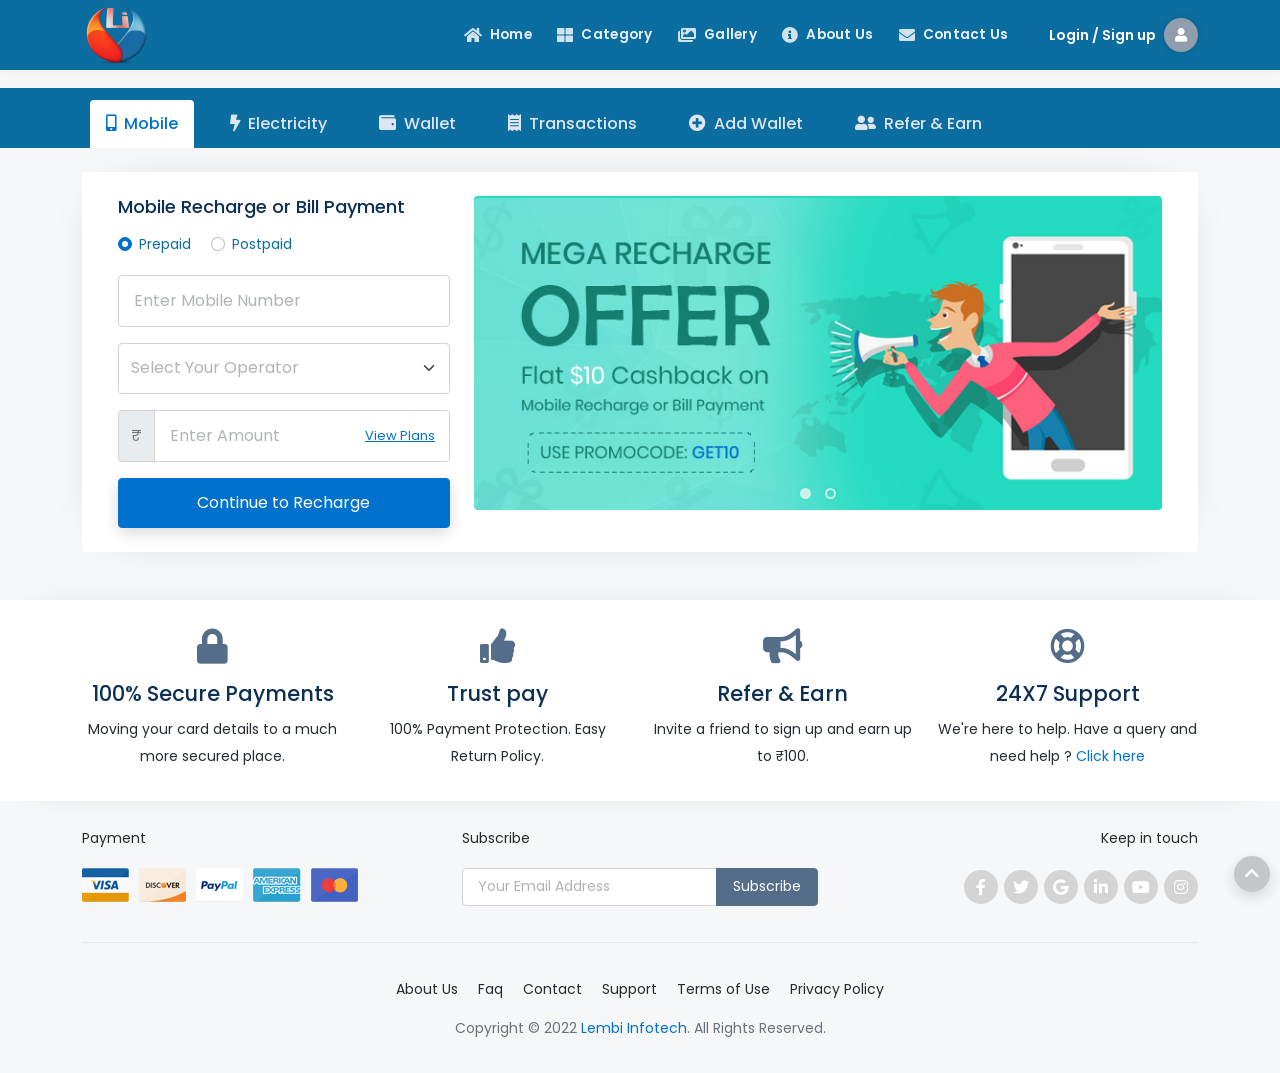
==== commit 31c3b97a: "gallery updates" ====
--- a/index.html
+++ b/index.html
@@ -69,7 +69,7 @@
       </li>
 
       <li class="dropdown active">
-        <a class="nav-link-smart" href="#">
+        <a class="nav-link-smart" href="gallery.html">
           <i class="fas fa-images nav-icon"></i>
           <span>Gallery</span>
         </a>
--- a/css/stylesheet.css
+++ b/css/stylesheet.css
@@ -5719,7 +5719,7 @@
    Responsive Adjustments
 ========================================= */
 
-@media (max-width: 576px) {
+/* @media (max-width: 576px) {
   .wallet-card-pro {
     flex-direction: column;
     align-items: flex-start;
@@ -5730,7 +5730,53 @@
     width: 100%;
     text-align: left;
   }
-}
+} */
+
+@media (max-width: 576px) {
+  .wallet-card-pro {
+    flex-direction: row;              /* keep single row */
+    align-items: center;
+    gap: 0.75rem;
+    padding: 1rem 1.1rem;             /* reduce card height */
+  }
+
+  .wallet-info {
+    flex: 1;
+    min-width: 0;
+    gap: 0.6rem;
+  }
+
+  .wallet-avatar {
+    width: 38px;
+    height: 38px;
+    font-size: 0.8rem;
+  }
+
+  .wallet-name {
+    font-size: 0.85rem;
+  }
+
+  .wallet-greet,
+  .wallet-id {
+    font-size: 0.65rem;
+  }
+
+  .wallet-balance {
+    text-align: right;
+    flex-shrink: 0;
+  }
+
+  .balance-amount {
+    font-size: 1.05rem;
+    margin-bottom: 0.2rem;
+  }
+
+  .wallet-balance .btn {
+    font-size: 0.65rem;
+    padding: 0.25rem 0.6rem;
+  }
+}
+
 
 
 /* =========================================
@@ -5956,3 +6002,48 @@
     object-fit: cover;
   }
 }
+
+
+/* ================================
+   Gallery Styles
+================================ */
+
+.gallery-item {
+  position: relative;
+  overflow: hidden;
+  border-radius: 14px;
+  box-shadow: 0 8px 24px rgba(0,0,0,0.08);
+  cursor: pointer;
+}
+
+.gallery-item img {
+  width: 100%;
+  height: 100%;
+  object-fit: cover;
+  transition: transform 0.4s ease;
+}
+
+.gallery-item:hover img {
+  transform: scale(1.08);
+}
+
+.gallery-overlay {
+  position: absolute;
+  inset: 0;
+  background: rgba(0,0,0,0.55);
+  display: flex;
+  align-items: center;
+  justify-content: center;
+  opacity: 0;
+  transition: opacity 0.3s ease;
+}
+
+.gallery-overlay span {
+  color: #fff;
+  font-size: 0.9rem;
+  font-weight: 500;
+}
+
+.gallery-item:hover .gallery-overlay {
+  opacity: 1;
+}
